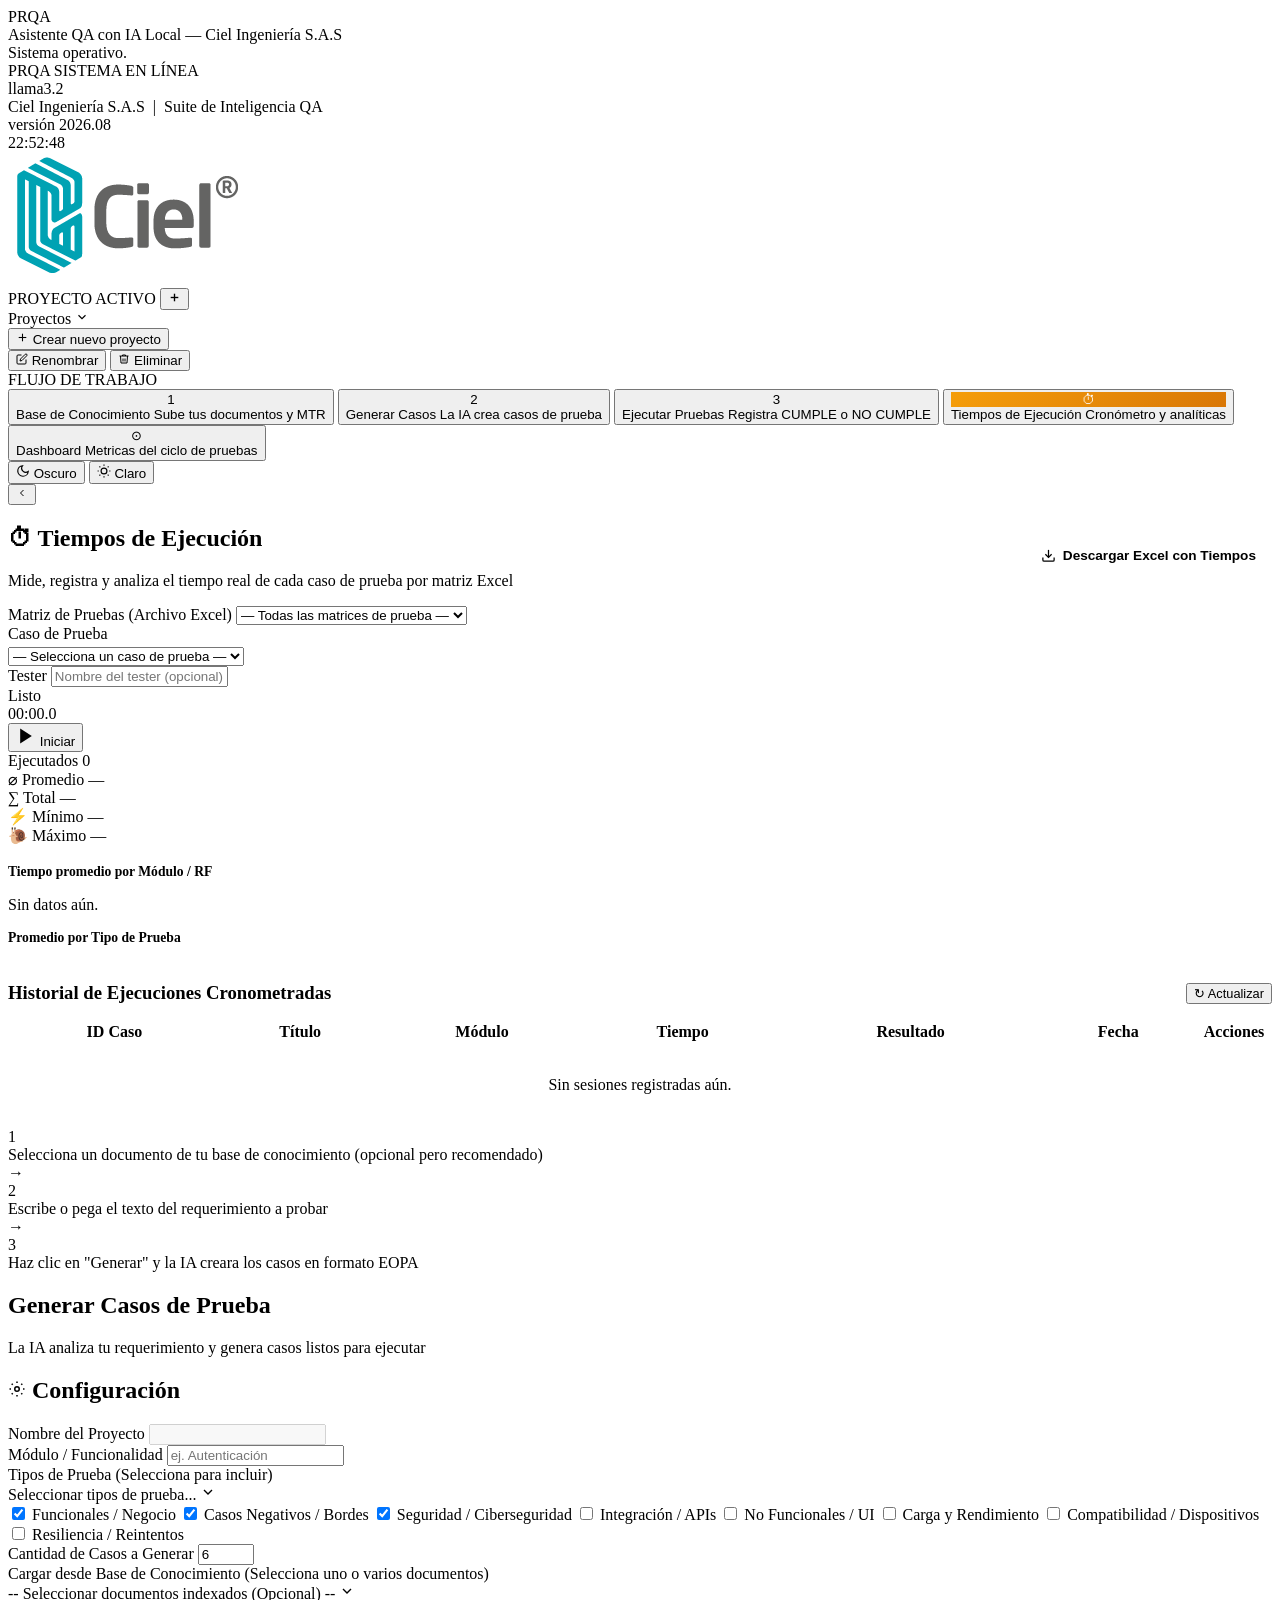
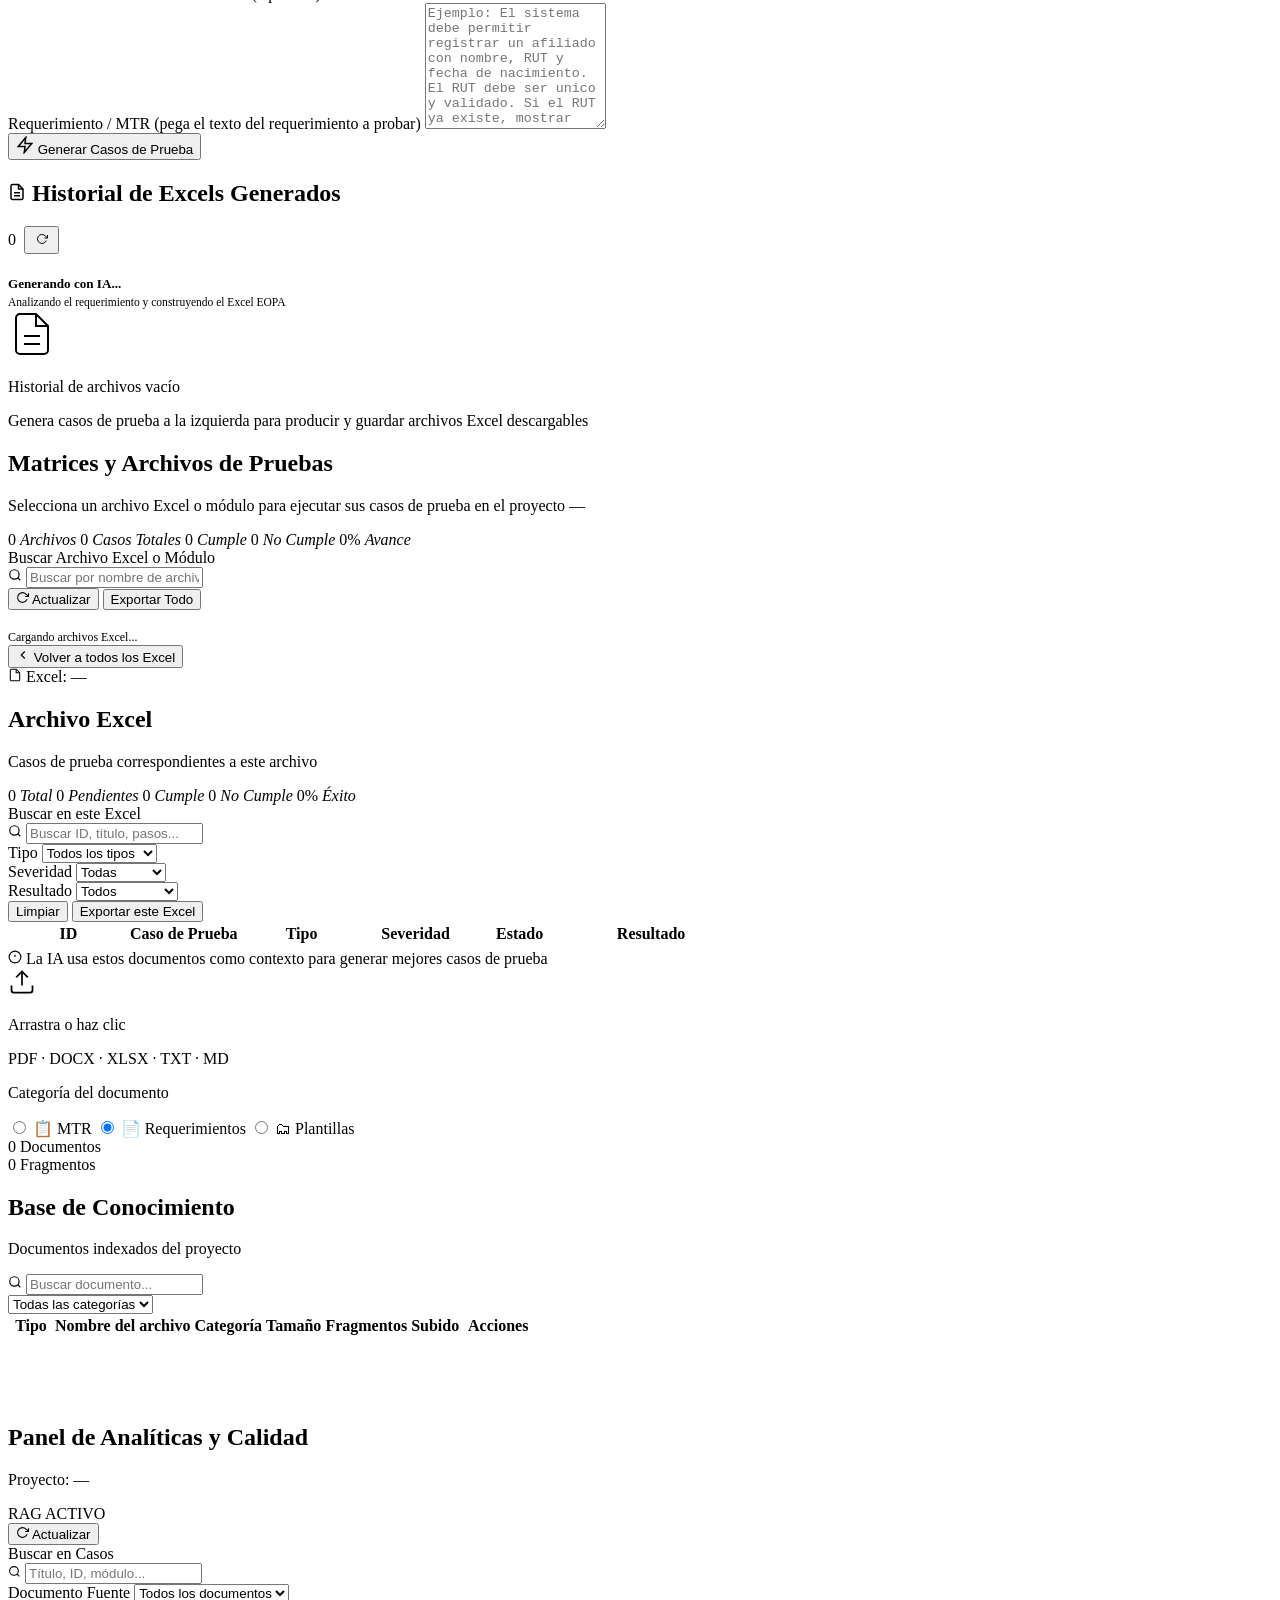
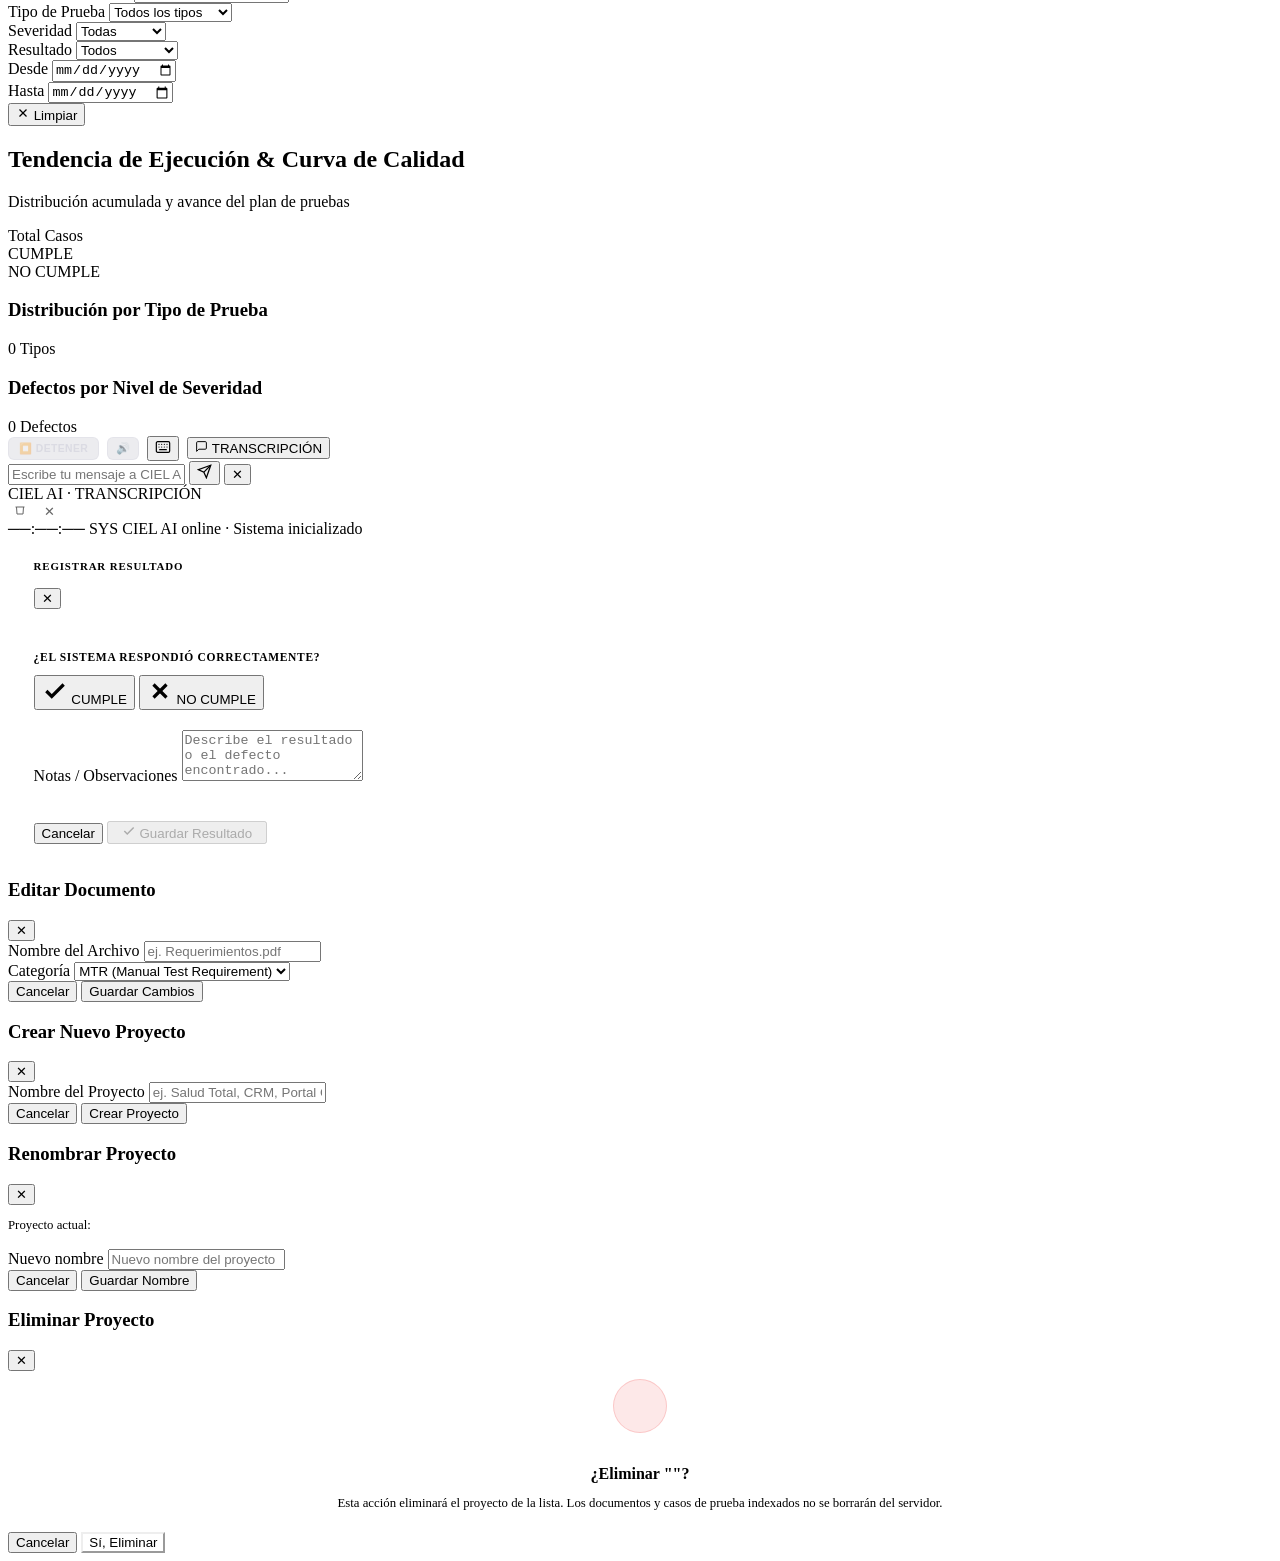
==== backend/app/static/index.html @ 684fa758 "feat: agregar botón de eliminación en historial de ejecuciones y actualizar componentes frontend/bac" ====
<!DOCTYPE html>
<html lang="es">

<head>
  <meta charset="UTF-8" />
  <meta name="viewport" content="width=device-width, initial-scale=1.0" />
  <title>PRQA — Asistente de QA con IA Local | Ciel Ingeniería</title>
  <meta name="description"
    content="Asistente de calidad de software potenciado por IA local para el equipo de testers de Ciel Ingeniería S.A.S" />
  <link rel="preconnect" href="https://fonts.googleapis.com" />
  <link rel="preconnect" href="https://fonts.gstatic.com" crossorigin />
  <link
    href="https://fonts.googleapis.com/css2?family=Inter:wght@300;400;500;600;700;800&family=JetBrains+Mono:wght@400;500&family=Orbitron:wght@400;600;700;900&display=swap"
    rel="stylesheet" />
  <link rel="stylesheet" href="/static/css/style.css?v=4.0.0" />
</head>

<body>
  <!-- ═══ BOOT SCREEN JARVIS ═══ -->
  <div class="boot-screen" id="bootScreen">
    <div class="boot-logo">PRQA</div>
    <div class="boot-subtitle">Asistente QA con IA Local &mdash; Ciel Ingeniería S.A.S</div>
    <div class="boot-bar-wrap"><div class="boot-bar"></div></div>
    <div class="boot-status" id="bootStatus">Inicializando sistema...</div>
  </div>

  <!-- ═══ HUD BAR SUPERIOR ═══ -->
  <div class="hud-bar" id="hudBar">
    <div class="hud-bar-left">
      <div class="hud-system-badge">
        <div class="hud-system-dot"></div>
        PRQA SISTEMA EN LÍNEA
      </div>
      <div class="hud-divider"></div>
      <span class="hud-model-chip" id="hudModelChip">llama3.2</span>
    </div>
    <div class="hud-bar-center">Ciel Ingeniería S.A.S &nbsp;|&nbsp; Suite de Inteligencia QA</div>
    <div class="hud-bar-right">
      <span class="hud-version">versión 2026.08</span>
      <div class="hud-divider"></div>
      <span class="hud-clock" id="hudClock">00:00:00</span>
    </div>
  </div>

  <!-- ═══ APP LAYOUT WRAPPER ═══ -->
  <div class="app-layout" id="appLayout">

  <!-- Fondo animado -->
  <div class="bg-grid"></div>
  <div class="bg-scanline"></div>
  <div class="bg-radar"><div class="bg-radar-line"></div></div>
  <div class="bg-glow bg-glow-1"></div>
  <div class="bg-glow bg-glow-2"></div>
  <div class="bg-glow bg-glow-3"></div>

  <!-- Sidebar -->
  <aside class="sidebar" id="sidebar">
    <div class="sidebar-header">
      <div class="logo-container">
        <div class="logo-badge">
          <img src="/static/img/ciel_logo.png" onerror="this.onerror=null; this.src='img/ciel_logo.png'" alt="CIEL Ingeniería" class="ciel-logo" />
        </div>
      </div>
    </div>

    <!-- Selector de Proyecto rediseñado con gestión completa -->
    <div class="project-selector-card" id="projectSelectorCard">
      <div class="project-selector-header">
        <span class="project-title-label">PROYECTO ACTIVO</span>
        <button class="proj-new-btn" onclick="openCreateProjectModal()" title="Nuevo proyecto">
          <svg viewBox="0 0 24 24" fill="none" stroke="currentColor" stroke-width="2.5" width="13" height="13"><line x1="12" y1="5" x2="12" y2="19"/><line x1="5" y1="12" x2="19" y2="12"/></svg>
        </button>
      </div>
      <!-- Proyecto activo prominente -->
      <div class="active-project-display" onclick="toggleProjectDropdown()">
        <div class="active-project-dot"></div>
        <span class="active-project-name" id="activeProjectName">Proyectos</span>
        <svg class="proj-chevron" id="projChevron" viewBox="0 0 24 24" fill="none" stroke="currentColor" stroke-width="2" width="14" height="14"><polyline points="6 9 12 15 18 9"/></svg>
      </div>
      <!-- Dropdown de proyectos -->
      <div class="project-dropdown hidden" id="projectDropdown">
        <div class="project-dropdown-list" id="projectDropdownList">
          <!-- populated by JS -->
        </div>
        <div class="project-dropdown-footer">
          <button class="proj-action-add" onclick="openCreateProjectModal(); closeProjectDropdown()">
            <svg viewBox="0 0 24 24" fill="none" stroke="currentColor" stroke-width="2" width="13" height="13"><line x1="12" y1="5" x2="12" y2="19"/><line x1="5" y1="12" x2="19" y2="12"/></svg>
            Crear nuevo proyecto
          </button>
        </div>
      </div>
      <!-- Acciones del proyecto activo -->
      <div class="project-action-row" id="projectActionRow">
        <button class="proj-action-btn proj-rename" onclick="openRenameProjectModal()" title="Renombrar proyecto">
          <svg viewBox="0 0 24 24" fill="none" stroke="currentColor" stroke-width="2" width="12" height="12"><path d="M11 4H4a2 2 0 0 0-2 2v14a2 2 0 0 0 2 2h14a2 2 0 0 0 2-2v-7"/><path d="M18.5 2.5a2.121 2.121 0 0 1 3 3L12 15l-4 1 1-4 9.5-9.5z"/></svg>
          Renombrar
        </button>
        <button class="proj-action-btn proj-delete" onclick="openDeleteProjectModal()" title="Eliminar proyecto">
          <svg viewBox="0 0 24 24" fill="none" stroke="currentColor" stroke-width="2" width="12" height="12"><polyline points="3 6 5 6 21 6"/><path d="M19 6l-1 14H6L5 6"/><path d="M10 11v6M14 11v6"/><path d="M9 6V4h6v2"/></svg>
          Eliminar
        </button>
      </div>
    </div>


    <!-- Navegación con pasos numerados (sin Asistente IA - ahora es burbuja flotante) -->
    <div class="nav-flow-label">FLUJO DE TRABAJO</div>
    <nav class="sidebar-nav">
      <button class="nav-item" id="navDocuments" onclick="switchModule('documents')">
        <div class="nav-step-badge">1</div>
        <div class="nav-text-group">
          <span class="nav-title">Base de Conocimiento</span>
          <span class="nav-subtitle">Sube tus documentos y MTR</span>
        </div>
        <div class="nav-indicator"></div>
      </button>

      <button class="nav-item" id="navGenerate" onclick="switchModule('generate')">
        <div class="nav-step-badge">2</div>
        <div class="nav-text-group">
          <span class="nav-title">Generar Casos</span>
          <span class="nav-subtitle">La IA crea casos de prueba</span>
        </div>
        <div class="nav-indicator"></div>
      </button>

      <button class="nav-item" id="navExecution" onclick="switchModule('execution')">
        <div class="nav-step-badge">3</div>
        <div class="nav-text-group">
          <span class="nav-title">Ejecutar Pruebas</span>
          <span class="nav-subtitle">Registra CUMPLE o NO CUMPLE</span>
        </div>
        <div class="nav-indicator"></div>
      </button>

      <button class="nav-item" id="navTimer" onclick="switchModule('timer')">
        <div class="nav-step-badge" style="background:linear-gradient(135deg,#f59e0b,#d97706);color:#fff;">⏱</div>
        <div class="nav-text-group">
          <span class="nav-title">Tiempos de Ejecución</span>
          <span class="nav-subtitle">Cronómetro y analíticas</span>
        </div>
        <div class="nav-indicator"></div>
      </button>

      <button class="nav-item" id="navDashboard" onclick="switchModule('dashboard')">
        <div class="nav-step-badge nav-step-alt">⊙</div>
        <div class="nav-text-group">
          <span class="nav-title">Dashboard</span>
          <span class="nav-subtitle">Metricas del ciclo de pruebas</span>
        </div>
        <div class="nav-indicator"></div>
      </button>
    </nav>

    <!-- Footer: solo toggle de tema -->
    <div class="sidebar-footer">
      <div class="theme-toggle-container">
        <button class="theme-toggle-btn active" id="themeDarkBtn" onclick="toggleTheme('dark')" title="Modo Oscuro">
          <svg viewBox="0 0 24 24" fill="none" stroke="currentColor" stroke-width="2" width="14" height="14">
            <path d="M21 12.79A9 9 0 1 1 11.21 3 7 7 0 0 0 21 12.79z" />
          </svg>
          <span>Oscuro</span>
        </button>
        <button class="theme-toggle-btn" id="themeLightBtn" onclick="toggleTheme('light')" title="Modo Claro">
          <svg viewBox="0 0 24 24" fill="none" stroke="currentColor" stroke-width="2" width="14" height="14">
            <circle cx="12" cy="12" r="5" />
            <line x1="12" y1="1" x2="12" y2="3" /><line x1="12" y1="21" x2="12" y2="23" />
            <line x1="4.22" y1="4.22" x2="5.64" y2="5.64" /><line x1="18.36" y1="18.36" x2="19.78" y2="19.78" />
            <line x1="1" y1="12" x2="3" y2="12" /><line x1="21" y1="12" x2="23" y2="12" />
            <line x1="4.22" y1="19.78" x2="5.64" y2="18.36" /><line x1="18.36" y1="5.64" x2="19.78" y2="4.22" />
          </svg>
          <span>Claro</span>
        </button>
      </div>
    </div>
    <!-- Resizer handle interactivo para ajustar el ancho del panel libremente -->
    <div class="sidebar-resizer" id="sidebarResizer" title="Arrastra hacia los lados para redimensionar el panel"></div>
  </aside>

  <!-- Botón colapsar sidebar — FUERA del aside, pegado a su borde derecho -->
  <button class="sidebar-collapse-btn" id="sidebarCollapseBtn" onclick="toggleSidebar()" title="Mostrar/Ocultar sidebar">
    <svg id="sidebarCollapseIcon" viewBox="0 0 24 24" fill="none" stroke="currentColor" stroke-width="2" width="12" height="12">
      <polyline points="15 18 9 12 15 6"/>
    </svg>
  </button>


  <!-- Contenido principal -->
  <main class="main-content" id="mainContent">

    <!-- ════════════════════════════════════════════
         MÓDULO 5: TEMPORIZADOR DE EJECUCIÓN
    ════════════════════════════════════════════ -->
    <section class="module" id="moduleTimer">
      <div class="module-header" style="display:flex;justify-content:space-between;align-items:center;flex-wrap:wrap;gap:1rem;">
        <div class="module-title-group">
          <h1 class="module-title">⏱ Tiempos de Ejecución</h1>
          <p class="module-subtitle">Mide, registra y analiza el tiempo real de cada caso de prueba por matriz Excel</p>
        </div>
        <button class="btn-secondary" onclick="exportTimerExcel()" style="display:flex;align-items:center;gap:0.4rem;font-size:0.85rem;padding:0.55rem 1rem;background:var(--bg-card);border:1px solid var(--border-subtle);border-radius:8px;cursor:pointer;color:var(--text-primary);font-weight:600;transition:all 0.2s;">
          <svg viewBox="0 0 24 24" fill="none" stroke="currentColor" stroke-width="2" width="15" height="15"><path d="M21 15v4a2 2 0 0 1-2 2H5a2 2 0 0 1-2-2v-4"/><polyline points="7 10 12 15 17 10"/><line x1="12" y1="15" x2="12" y2="3"/></svg>
          Descargar Excel con Tiempos
        </button>
      </div>

      <div class="timer-layout">

        <!-- ── Panel izquierdo: Cronómetro ── -->
        <div class="timer-panel panel">
          <!-- Selector de Matriz Excel -->
          <div class="timer-section">
            <label class="field-label">Matriz de Pruebas (Archivo Excel)</label>
            <select id="timerExcelSelect" class="select-input" onchange="onTimerExcelChange()">
              <option value="">— Todas las matrices de prueba —</option>
            </select>
          </div>

          <div class="timer-section">
            <div style="display:flex;justify-content:space-between;align-items:center;margin-bottom:0.25rem;">
              <label class="field-label" style="margin:0;">Caso de Prueba</label>
              <span id="timerCaseCount" style="font-size:0.75rem;color:var(--text-muted);"></span>
            </div>
            <select id="timerCaseSelect" class="select-input" onchange="onTimerCaseChange()">
              <option value="">— Selecciona un caso de prueba —</option>
            </select>
            <div id="timerCaseInfo" style="display:none;flex-wrap:wrap;gap:0.4rem;margin-top:0.4rem;align-items:center;"></div>
          </div>

          <!-- Nombre tester -->
          <div class="timer-section">
            <label class="field-label">Tester</label>
            <input type="text" id="timerTesterInput" class="text-input" placeholder="Nombre del tester (opcional)" />
          </div>

          <!-- Display del cronómetro -->
          <div class="timer-clock-wrap">
            <div class="timer-status-row">
              <div id="timerStatusDot" class="timer-status-dot idle"></div>
              <span id="timerStatusLabel" class="timer-status-label">Listo</span>
            </div>
            <div id="timerDisplay" class="timer-display">00:00.0</div>
            <div class="timer-btn-row">
              <button id="btnTimerStart"  class="timer-btn timer-btn-start"  onclick="timerAction_start()">
                <svg viewBox="0 0 24 24" fill="currentColor" width="20" height="20"><polygon points="5,3 19,12 5,21"/></svg>
                Iniciar
              </button>
              <button id="btnTimerPause"  class="timer-btn timer-btn-pause"  onclick="timerAction_pause()"  style="display:none;">
                <svg viewBox="0 0 24 24" fill="currentColor" width="20" height="20"><rect x="6" y="4" width="4" height="16"/><rect x="14" y="4" width="4" height="16"/></svg>
                Pausar
              </button>
              <button id="btnTimerResume" class="timer-btn timer-btn-resume" onclick="timerAction_resume()" style="display:none;">
                <svg viewBox="0 0 24 24" fill="currentColor" width="20" height="20"><polygon points="5,3 19,12 5,21"/></svg>
                Reanudar
              </button>
              <button id="btnTimerStop"   class="timer-btn timer-btn-stop"   onclick="timerAction_stopPrompt()" style="display:none;">
                <svg viewBox="0 0 24 24" fill="currentColor" width="20" height="20"><rect x="4" y="4" width="16" height="16"/></svg>
                Detener
              </button>
            </div>
          </div>

          <!-- Formulario de resultado (oculto hasta que se detenga) -->
          <div id="timerResultPanel" class="timer-result-panel" style="display:none;">
            <h3 class="timer-result-title">Registrar Resultado</h3>
            <div class="timer-result-choices">
              <label class="result-choice cumple">
                <input type="radio" name="timerResult" value="CUMPLE" onchange="toggleNoCumpleFields()" />
                <span>✅ CUMPLE</span>
              </label>
              <label class="result-choice no-cumple">
                <input type="radio" name="timerResult" value="NO CUMPLE" onchange="toggleNoCumpleFields()" />
                <span>❌ NO CUMPLE</span>
              </label>
            </div>
            <div id="timerNoCumpleFields" style="display:none;margin-top:0.75rem;">
              <div class="field-group">
                <label class="field-label">Severidad</label>
                <select id="timerSeveritySelect" class="select-input">
                  <option value="Tolerable">Tolerable</option>
                  <option value="Crítico">Crítico</option>
                  <option value="Bloqueante">Bloqueante</option>
                </select>
              </div>
              <div class="field-group">
                <label class="field-label">Tipo de Incidencia</label>
                <select id="timerIncTypeSelect" class="select-input">
                  <option value="Error">Error</option>
                  <option value="Mejora">Mejora</option>
                </select>
              </div>
            </div>
            <div class="field-group" style="margin-top:0.75rem;">
              <label class="field-label">Observaciones / Incidente</label>
              <textarea id="timerNotesInput" class="text-input" rows="3"
                placeholder="Describe el incidente o resultado (obligatorio para NO CUMPLE)"></textarea>
            </div>
            <div class="timer-result-actions">
              <button class="btn-ghost" onclick="document.getElementById('timerResultPanel').style.display='none'">Cancelar</button>
              <button class="btn-primary" style="background:var(--accent-success);border-color:var(--accent-success);"
                onclick="timerAction_confirmStop('CUMPLE')">✅ Guardar CUMPLE</button>
              <button class="btn-primary" style="background:var(--accent-danger);border-color:var(--accent-danger);"
                onclick="timerAction_confirmStop('NO CUMPLE')">❌ Guardar NO CUMPLE</button>
            </div>
          </div>
        </div>

        <!-- ── Panel derecho: Analíticas ── -->
        <div class="timer-analytics">

          <!-- KPI Cards -->
          <div class="timer-kpi-grid">
            <div class="timer-kpi-card">
              <span class="kpi-label">Ejecutados</span>
              <span class="kpi-value" id="timerStatTotal">0</span>
            </div>
            <div class="timer-kpi-card">
              <span class="kpi-label">⌀ Promedio</span>
              <span class="kpi-value" id="timerStatAvg">—</span>
            </div>
            <div class="timer-kpi-card">
              <span class="kpi-label">∑ Total</span>
              <span class="kpi-value" id="timerStatTotalT">—</span>
            </div>
            <div class="timer-kpi-card">
              <span class="kpi-label">⚡ Mínimo</span>
              <span class="kpi-value" id="timerStatMin">—</span>
            </div>
            <div class="timer-kpi-card">
              <span class="kpi-label">🐌 Máximo</span>
              <span class="kpi-value" id="timerStatMax">—</span>
            </div>
          </div>

          <!-- Tiempo por RF -->
          <div class="panel" style="margin-top:1.2rem;">
            <h3 class="panel-title" style="font-size:0.85rem;margin-bottom:1rem;">
              Tiempo promedio por Módulo / RF
            </h3>
            <div id="timerRfBars"><p class="timer-empty">Sin datos aún.</p></div>
          </div>

          <!-- Por tipo de prueba -->
          <div class="panel" style="margin-top:1rem;">
            <h3 class="panel-title" style="font-size:0.85rem;margin-bottom:0.75rem;">
              Promedio por Tipo de Prueba
            </h3>
            <div id="timerTypePills" style="display:flex;flex-wrap:wrap;gap:0.5rem;"></div>
          </div>
        </div>
      </div>

      <!-- Historial de sesiones -->
      <div class="panel" style="margin-top:1.5rem;">
        <div style="display:flex;justify-content:space-between;align-items:center;margin-bottom:1rem;">
          <h3 class="panel-title" style="margin:0;">Historial de Ejecuciones Cronometradas</h3>
          <button class="btn-ghost" style="font-size:0.8rem;" onclick="loadTimerHistory(window.currentProject||'Proyectos')">↻ Actualizar</button>
        </div>
        <div style="overflow-x:auto;">
          <table class="history-table" style="width:100%;">
            <thead>
              <tr>
                <th>ID Caso</th>
                <th>Título</th>
                <th>Módulo</th>
                <th>Tiempo</th>
                <th>Resultado</th>
                <th>Fecha</th>
                <th style="width:70px;text-align:center;">Acciones</th>
              </tr>
            </thead>
            <tbody id="timerHistoryBody">
              <tr><td colspan="7" class="timer-empty" style="text-align:center;padding:2rem;">Sin sesiones registradas aún.</td></tr>
            </tbody>
          </table>
        </div>
      </div>
    </section>




    <!-- ════════════════════════════════════════════
         MÓDULO 2: GENERADOR DE CASOS DE PRUEBA
    ════════════════════════════════════════════ -->
    <section class="module" id="moduleGenerate">
      <!-- Banner de instrucciones -->
      <div class="how-to-banner">
        <div class="how-to-steps">
          <div class="how-to-step">
            <div class="how-to-num">1</div>
            <span>Selecciona un documento de tu base de conocimiento (opcional pero recomendado)</span>
          </div>
          <div class="how-to-arrow">→</div>
          <div class="how-to-step">
            <div class="how-to-num">2</div>
            <span>Escribe o pega el texto del requerimiento a probar</span>
          </div>
          <div class="how-to-arrow">→</div>
          <div class="how-to-step">
            <div class="how-to-num">3</div>
            <span>Haz clic en "Generar" y la IA creara los casos en formato EOPA</span>
          </div>
        </div>
      </div>
      <div class="module-header">
        <div class="module-title-group">
          <h1 class="module-title">Generar Casos de Prueba</h1>
          <p class="module-subtitle">La IA analiza tu requerimiento y genera casos listos para ejecutar</p>
        </div>

      </div>

      <div class="generate-layout">
        <!-- Panel de configuración -->
        <div class="generate-config panel">
          <h2 class="panel-title">
            <svg viewBox="0 0 24 24" fill="none" stroke="currentColor" stroke-width="2" width="18" height="18">
              <circle cx="12" cy="12" r="3" />
              <path
                d="M19.07 4.93l-1.41 1.41M4.93 4.93l1.41 1.41M19.07 19.07l-1.41-1.41M4.93 19.07l1.41-1.41M12 2v2M12 20v2M2 12h2M20 12h2" />
            </svg>
            Configuración
          </h2>

          <div class="form-group">
            <label class="form-label" for="projectName">Nombre del Proyecto</label>
            <input type="text" id="projectName" class="form-input" disabled value="" />
          </div>

          <div class="form-group">
            <label class="form-label" for="moduleName">Módulo / Funcionalidad</label>
            <input type="text" id="moduleName" class="form-input" placeholder="ej. Autenticación" value="" />
          </div>

          <div class="form-group">
            <label class="form-label">Tipos de Prueba <span class="form-label-hint">(Selecciona para incluir)</span></label>
            <div class="custom-multiselect" id="customTestTypesSelect">
              <div class="multiselect-trigger" onclick="toggleTestTypesDropdown()">
                <span id="multiselectPlaceholder">Seleccionar tipos de prueba...</span>
                <svg viewBox="0 0 24 24" fill="none" stroke="currentColor" stroke-width="2" width="16" height="16">
                  <polyline points="6 9 12 15 18 9"/>
                </svg>
              </div>
              <div class="multiselect-dropdown hidden" id="testTypesDropdown">
                <label class="dropdown-item">
                  <input type="checkbox" value="FUNCIONALES" data-label="Funcionales / Negocio" checked onchange="updateTestTypeChips()" />
                  <span>Funcionales / Negocio</span>
                </label>
                <label class="dropdown-item">
                  <input type="checkbox" value="CASOS NEGATIVOS" data-label="Casos Negativos / Bordes" checked onchange="updateTestTypeChips()" />
                  <span>Casos Negativos / Bordes</span>
                </label>
                <label class="dropdown-item">
                  <input type="checkbox" value="SEGURIDAD" data-label="Seguridad / Ciberseguridad" checked onchange="updateTestTypeChips()" />
                  <span>Seguridad / Ciberseguridad</span>
                </label>
                <label class="dropdown-item">
                  <input type="checkbox" value="INTEGRACION" data-label="Integración / APIs" onchange="updateTestTypeChips()" />
                  <span>Integración / APIs</span>
                </label>
                <label class="dropdown-item">
                  <input type="checkbox" value="NO FUNCIONALES" data-label="No Funcionales / UI" onchange="updateTestTypeChips()" />
                  <span>No Funcionales / UI</span>
                </label>
                <label class="dropdown-item">
                  <input type="checkbox" value="CARGA" data-label="Carga y Rendimiento" onchange="updateTestTypeChips()" />
                  <span>Carga y Rendimiento</span>
                </label>
                <label class="dropdown-item">
                  <input type="checkbox" value="COMPATIBILIDAD" data-label="Compatibilidad / Dispositivos" onchange="updateTestTypeChips()" />
                  <span>Compatibilidad / Dispositivos</span>
                </label>
                <label class="dropdown-item">
                  <input type="checkbox" value="RESILIENCIA" data-label="Resiliencia / Reintentos" onchange="updateTestTypeChips()" />
                  <span>Resiliencia / Reintentos</span>
                </label>
              </div>
            </div>
            <!-- Chips de tipos seleccionados -->
            <div class="selected-chips-container" id="selectedTestTypeChips"></div>
          </div>

          <div class="form-group">
            <label class="form-label" for="numCases">Cantidad de Casos a Generar</label>
            <input type="number" id="numCases" class="form-input" min="1" max="100" value="6" placeholder="ej. 6" />
          </div>

          <div class="form-group">
            <label class="form-label">Cargar desde Base de Conocimiento <span class="form-label-hint">(Selecciona uno o varios documentos)</span></label>
            <div class="custom-multiselect" id="customDocSelect">
              <div class="multiselect-trigger" onclick="toggleDocMultiselect()">
                <span id="docMultiselectPlaceholder">-- Seleccionar documentos indexados (Opcional) --</span>
                <svg viewBox="0 0 24 24" fill="none" stroke="currentColor" stroke-width="2" width="16" height="16">
                  <polyline points="6 9 12 15 18 9"/>
                </svg>
              </div>
              <div class="multiselect-dropdown hidden" id="docMultiselectDropdown">
                <!-- Se puebla dinámicamente con checkboxes por loadDocumentsForGenerator() -->
              </div>
            </div>
            <!-- Chips de documentos seleccionados -->
            <div class="selected-chips-container" id="selectedDocChips"></div>
          </div>

          <div class="form-group">
            <label class="form-label" for="requirementText">Requerimiento / MTR <span class="form-label-hint">(pega el texto del requerimiento a probar)</span></label>
            <textarea id="requirementText" class="form-textarea"
              placeholder="Ejemplo: El sistema debe permitir registrar un afiliado con nombre, RUT y fecha de nacimiento. El RUT debe ser unico y validado. Si el RUT ya existe, mostrar mensaje de error..."
              rows="8"></textarea>
          </div>

          <button class="btn-primary btn-full" id="generateBtn" onclick="generateTestCases()">
            <svg viewBox="0 0 24 24" fill="none" stroke="currentColor" stroke-width="2" width="18" height="18">
              <polygon points="13 2 3 14 12 14 11 22 21 10 12 10 13 2" />
            </svg>
            Generar Casos de Prueba
          </button>
        </div>

        <!-- Panel de resultados: historial de Excels -->
        <div class="generate-results panel" style="position:relative;">
          <div class="panel-header" style="flex-shrink:0;">
            <h2 class="panel-title">
              <svg viewBox="0 0 24 24" fill="none" stroke="currentColor" stroke-width="2" width="18" height="18">
                <path d="M14 2H6a2 2 0 0 0-2 2v16a2 2 0 0 0 2 2h12a2 2 0 0 0 2-2V8z"/><polyline points="14 2 14 8 20 8"/><line x1="16" y1="13" x2="8" y2="13"/><line x1="16" y1="17" x2="8" y2="17" />
              </svg>
              Historial de Excels Generados
            </h2>
            <div style="display:flex;align-items:center;gap:0.5rem;">
              <span class="badge" id="caseCountBadge">0</span>
              <button class="btn-ghost" style="font-size:0.7rem;padding:0.3rem 0.6rem;" onclick="loadTestCasesForGenerator()" title="Actualizar historial">
                <svg viewBox="0 0 24 24" fill="none" stroke="currentColor" stroke-width="2" width="12" height="12"><polyline points="23 4 23 10 17 10"/><path d="M20.49 15a9 9 0 1 1-2.12-9.36L23 10"/></svg>
              </button>
            </div>
          </div>

          <!-- Banner de progreso: compacto, no tapa el historial -->
          <div id="generatorLoading" class="excel-loading-overlay hidden">
            <div class="loading-orb" style="width:22px;height:22px;flex-shrink:0;"></div>
            <div>
              <p style="font-weight:600;color:var(--accent-primary);margin:0;font-size:0.82rem;">Generando con IA...</p>
              <span style="font-size:0.72rem;color:var(--text-muted);">Analizando el requerimiento y construyendo el Excel EOPA</span>
            </div>
          </div>


          <!-- Historial de archivos siempre visible -->
          <div id="testCasesContainer" class="test-cases-list">
            <div class="empty-state">
              <svg viewBox="0 0 24 24" fill="none" stroke="currentColor" stroke-width="1" width="48" height="48">
                <path d="M14 2H6a2 2 0 0 0-2 2v16a2 2 0 0 0 2 2h12a2 2 0 0 0 2-2V8z" />
                <polyline points="14 2 14 8 20 8" />
                <line x1="16" y1="13" x2="8" y2="13" />
                <line x1="16" y1="17" x2="8" y2="17" />
              </svg>
              <p>Historial de archivos vacío</p>
              <span>Genera casos de prueba a la izquierda para producir y guardar archivos Excel descargables</span>
            </div>
          </div>
        </div>

      </div>
    </section>

    <!-- ════════════════════════════════════════════
         MÓDULO 3: EJECUCIÓN DE PRUEBAS (NAVEGACIÓN POR EXCEL / DOCUMENTO)
    ════════════════════════════════════════════ -->
    <section class="module" id="moduleExecution">

      <!-- ── VISTA 1: LISTADO DE ARCHIVOS EXCEL / DOCUMENTOS ─────── -->
      <div id="execBooksListView" class="exec-view-section">
        <!-- Header de la lista de Excels -->
        <div class="exec-header-row">
          <div>
            <h1 class="exec-title">Matrices y Archivos de Pruebas</h1>
            <p class="exec-subtitle">Selecciona un archivo Excel o módulo para ejecutar sus casos de prueba en el proyecto <span id="execProjectName">—</span></p>
          </div>
          <div class="exec-kpi-row">
            <span class="exec-kpi-chip" id="execGlobalKpiFiles">0 <em>Archivos</em></span>
            <span class="exec-kpi-chip" id="execGlobalKpiTotal">0 <em>Casos Totales</em></span>
            <span class="exec-kpi-chip green" id="execGlobalKpiPass">0 <em>Cumple</em></span>
            <span class="exec-kpi-chip red" id="execGlobalKpiFail">0 <em>No Cumple</em></span>
            <span class="exec-kpi-chip purple" id="execGlobalKpiRate">0% <em>Avance</em></span>
          </div>
        </div>

        <!-- Buscador de Archivos Excel -->
        <div class="exec-filter-row" style="margin-bottom: 1.25rem;">
          <div class="exec-fg" style="flex: 0 0 auto; min-width: 260px; max-width: 420px;">
            <label>Buscar Archivo Excel o Módulo</label>
            <div class="exec-search-box">
              <svg viewBox="0 0 24 24" fill="none" stroke="currentColor" stroke-width="2" width="14" height="14"><circle cx="11" cy="11" r="8"/><line x1="21" y1="21" x2="16.65" y2="16.65"/></svg>
              <input type="text" id="execBookSearchInput" placeholder="Buscar por nombre de archivo, módulo..." oninput="filterExecBooks()" />
            </div>
          </div>
          <div class="exec-fg exec-fg--actions">
            <button class="ef-btn ef-btn--ghost" onclick="loadTestCasesForExecution()">
              <svg viewBox="0 0 24 24" fill="none" stroke="currentColor" stroke-width="2" width="13" height="13"><polyline points="23 4 23 10 17 10"/><path d="M20.49 15a9 9 0 1 1-2.12-9.36L23 10"/></svg>
              Actualizar
            </button>
            <button class="ef-btn ef-btn--primary" onclick="exportTestCases()">Exportar Todo</button>
          </div>
        </div>

        <!-- Grid de Tarjetas de Libros / Excels -->
        <div class="exec-books-grid" id="execBooksGrid">
          <div class="exec-empty-state" style="grid-column: 1 / -1;">
            <div class="loading-dots"><span></span><span></span><span></span></div>
            <div style="font-size:0.75rem;margin-top:0.5rem;">Cargando archivos Excel...</div>
          </div>
        </div>
      </div>

      <!-- ── VISTA 2: DENTRO DEL EXCEL SELECCIONADO ──────────────── -->
      <div id="execBookDetailView" class="exec-view-section hidden">
        <!-- Barra de navegación y breadcrumb -->
        <div class="exec-detail-nav">
          <button type="button" class="exec-back-btn" onclick="backToExecBooksList()">
            <svg viewBox="0 0 24 24" fill="none" stroke="currentColor" stroke-width="2" width="14" height="14"><polyline points="15 18 9 12 15 6"/></svg>
            <span>Volver a todos los Excel</span>
          </button>
          <div class="exec-active-doc-badge">
            <svg viewBox="0 0 24 24" fill="none" stroke="currentColor" stroke-width="1.8" width="14" height="14"><path d="M14 2H6a2 2 0 0 0-2 2v16a2 2 0 0 0 2 2h12a2 2 0 0 0 2-2V8z"/><polyline points="14 2 14 8 20 8"/></svg>
            <span id="execActiveBookTitle">Excel: —</span>
          </div>
        </div>

        <!-- Header del Excel Activo -->
        <div class="exec-header-row">
          <div>
            <h1 class="exec-title" id="execActiveBookHeading">Archivo Excel</h1>
            <p class="exec-subtitle">Casos de prueba correspondientes a este archivo</p>
          </div>
          <!-- KPIs específicos del Excel -->
          <div class="exec-kpi-row">
            <span class="exec-kpi-chip" id="execKpiTotal">0 <em>Total</em></span>
            <span class="exec-kpi-chip amber" id="execKpiPending">0 <em>Pendientes</em></span>
            <span class="exec-kpi-chip green" id="execKpiPass">0 <em>Cumple</em></span>
            <span class="exec-kpi-chip red" id="execKpiFail">0 <em>No Cumple</em></span>
            <span class="exec-kpi-chip purple" id="execKpiRate">0% <em>Éxito</em></span>
          </div>
        </div>

        <!-- Filtros dentro de este Excel -->
        <div class="exec-filter-row">
          <!-- Búsqueda en este Excel -->
          <div class="exec-fg exec-fg--grow">
            <label>Buscar en este Excel</label>
            <div class="exec-search-box">
              <svg viewBox="0 0 24 24" fill="none" stroke="currentColor" stroke-width="2" width="14" height="14"><circle cx="11" cy="11" r="8"/><line x1="21" y1="21" x2="16.65" y2="16.65"/></svg>
              <input type="text" id="execFilterSearch" placeholder="Buscar ID, título, pasos..." oninput="applyExecFilters()" />
            </div>
          </div>
          <!-- Tipo de Prueba -->
          <div class="exec-fg">
            <label>Tipo</label>
            <select id="execFilterType" onchange="applyExecFilters()">
              <option value="">Todos los tipos</option>
              <option value="FUNCIONALES">Funcionales</option>
              <option value="CASOS NEGATIVOS">Negativos</option>
              <option value="SEGURIDAD">Seguridad</option>
              <option value="INTEGRACION">Integración</option>
              <option value="NO FUNCIONALES">No Funcionales</option>
              <option value="CARGA">Carga</option>
              <option value="COMPATIBILIDAD">Compatibilidad</option>
              <option value="RESILIENCIA">Resiliencia</option>
            </select>
          </div>
          <!-- Severidad -->
          <div class="exec-fg">
            <label>Severidad</label>
            <select id="execFilterSev" onchange="applyExecFilters()">
              <option value="">Todas</option>
              <option value="Bloqueante">Bloqueante</option>
              <option value="Crítico">Crítico</option>
              <option value="Tolerable">Tolerable</option>
              <option value="Interfaz de usuario">Interfaz</option>
            </select>
          </div>
          <!-- Resultado -->
          <div class="exec-fg">
            <label>Resultado</label>
            <select id="execFilterResult" onchange="applyExecFilters()">
              <option value="">Todos</option>
              <option value="Pendiente">Pendiente</option>
              <option value="CUMPLE">CUMPLE</option>
              <option value="NO CUMPLE">NO CUMPLE</option>
            </select>
          </div>
          <!-- Acciones -->
          <div class="exec-fg exec-fg--actions">
            <button class="ef-btn ef-btn--ghost" onclick="clearExecFilters()">Limpiar</button>
            <button class="ef-btn ef-btn--primary" onclick="exportActiveBookExcel()">Exportar este Excel</button>
          </div>
        </div>

        <!-- Tabla de casos de este Excel -->
        <div class="exec-table-wrap">
          <table class="exec-table">
            <thead>
              <tr>
                <th style="width:115px;">ID</th>
                <th>Caso de Prueba</th>
                <th style="width:120px;">Tipo</th>
                <th style="width:100px;">Severidad</th>
                <th style="width:100px;">Estado</th>
                <th style="width:155px; text-align:center;">Resultado</th>
              </tr>
            </thead>
            <tbody id="executionGrid">
              <tr>
                <td colspan="6" class="exec-empty-state">
                  <div class="loading-dots"><span></span><span></span><span></span></div>
                </td>
              </tr>
            </tbody>
          </table>
        </div>
      </div>
    </section>


    <!-- ════════════════════════════════════════════
         MÓDULO 4: BASE DE CONOCIMIENTO
    ════════════════════════════════════════════ -->
    <section class="module" id="moduleDocuments" style="padding:0;gap:0;">

      <!-- Layout 2 columnas -->
      <div class="kb-layout">

        <!-- ── Panel Lateral Izquierdo ──────────────────────── -->
        <aside class="kb-sidebar">
          <!-- Info banner compact -->
          <div class="kb-info-tip">
            <svg viewBox="0 0 24 24" fill="none" stroke="currentColor" stroke-width="2" width="14" height="14"><circle cx="12" cy="12" r="10"/><line x1="12" y1="8" x2="12" y2="12"/><line x1="12" y1="16" x2="12.01" y2="16"/></svg>
            <span>La IA usa estos documentos como contexto para generar mejores casos de prueba</span>
          </div>

          <!-- Zona de carga compacta -->
          <div class="kb-upload-area" id="uploadZone">
            <input type="file" id="fileInput" hidden accept=".pdf,.docx,.txt,.xlsx,.xls,.md" onchange="uploadDocument(this.files[0])" />
            <div class="kb-upload-drop" onclick="document.getElementById('fileInput').click()" id="kbDropArea">
              <svg viewBox="0 0 24 24" fill="none" stroke="currentColor" stroke-width="1.5" width="28" height="28">
                <path d="M21 15v4a2 2 0 0 1-2 2H5a2 2 0 0 1-2-2v-4" />
                <polyline points="17 8 12 3 7 8" />
                <line x1="12" y1="3" x2="12" y2="15" />
              </svg>
              <p class="kb-drop-title">Arrastra o <span>haz clic</span></p>
              <p class="kb-drop-hint">PDF · DOCX · XLSX · TXT · MD</p>
            </div>
          </div>

          <!-- Categoría -->
          <div class="kb-section">
            <p class="kb-section-label">Categoría del documento</p>
            <div class="kb-cat-list" id="categoryGroup">
              <label class="kb-cat-item">
                <input type="radio" name="category" value="mtr" id="catMTR" />
                <span class="kb-cat-icon">📋</span>
                <span>MTR</span>
              </label>
              <label class="kb-cat-item">
                <input type="radio" name="category" value="requirements" checked id="catReq" />
                <span class="kb-cat-icon">📄</span>
                <span>Requerimientos</span>
              </label>
              <label class="kb-cat-item">
                <input type="radio" name="category" value="templates" id="catTemplates" />
                <span class="kb-cat-icon">🗂</span>
                <span>Plantillas</span>
              </label>
            </div>
          </div>

          <!-- Stats compactas -->
          <div class="kb-stats" id="kbStats">
            <div class="kb-stat-item">
              <span class="kb-stat-val" id="kbStatTotal">0</span>
              <span class="kb-stat-lbl">Documentos</span>
            </div>
            <div class="kb-stat-item">
              <span class="kb-stat-val" id="kbStatChunks">0</span>
              <span class="kb-stat-lbl">Fragmentos</span>
            </div>
          </div>
        </aside>

        <!-- ── Panel Principal: Tabla de documentos ──────────── -->
        <main class="kb-main">
          <!-- Header principal -->
          <div class="kb-main-header">
            <div>
              <h1 class="kb-title">Base de Conocimiento</h1>
              <p class="kb-subtitle">Documentos indexados del proyecto <strong id="kbProjectName"></strong></p>
            </div>
            <!-- Barra búsqueda + filtro -->
            <div class="kb-controls">
              <div class="kb-search-wrap">
                <svg viewBox="0 0 24 24" fill="none" stroke="currentColor" stroke-width="2" width="14" height="14"><circle cx="11" cy="11" r="8"/><line x1="21" y1="21" x2="16.65" y2="16.65"/></svg>
                <input type="text" class="kb-search" id="kbSearchInput" placeholder="Buscar documento..." oninput="filterDocuments()" />
              </div>
              <select class="kb-filter-select" id="kbCatFilter" onchange="filterDocuments()">
                <option value="">Todas las categorías</option>
                <option value="mtr">MTR</option>
                <option value="requirements">Requerimientos</option>
                <option value="templates">Plantillas</option>
              </select>
            </div>
          </div>

          <!-- Tabla compacta de documentos -->
          <div class="kb-table-wrap">
            <table class="kb-table">
              <thead>
                <tr>
                  <th style="width:40px;">Tipo</th>
                  <th>Nombre del archivo</th>
                  <th>Categoría</th>
                  <th>Tamaño</th>
                  <th>Fragmentos</th>
                  <th>Subido</th>
                  <th style="width:70px;">Acciones</th>
                </tr>
              </thead>
              <tbody id="documentsGrid">
                <tr>
                  <td colspan="7" style="text-align:center;padding:2rem;color:var(--text-muted);">
                    <div class="loading-dots"><span></span><span></span><span></span></div>
                  </td>
                </tr>
              </tbody>
            </table>
          </div>
        </main>
      </div>
    </section>

    <!-- ════════════════════════════════════════════
         MÓDULO 5: DASHBOARD — ANALYTICS PRO
    ════════════════════════════════════════════ -->
    <section class="module" id="moduleDashboard">

      <!-- ── Header Analytics ──────────────────────────────────── -->
      <div class="dash-pro-header">
        <div class="dash-pro-header-left">
          <div>
            <h1 class="dash-pro-title">Panel de Analíticas y Calidad</h1>
            <p class="dash-pro-subtitle">Proyecto: <span id="dashProjectName" class="dash-project-name">—</span></p>
          </div>
        </div>
        <div class="dash-pro-header-right">
          <div class="dash-status-pill">
            <span class="dash-pill-dot"></span>
            <span>RAG ACTIVO</span>
          </div>
          <button class="dash-pro-refresh-btn" onclick="loadDashboard()" id="dashRefreshBtn">
            <svg viewBox="0 0 24 24" fill="none" stroke="currentColor" stroke-width="2" width="13" height="13">
              <polyline points="23 4 23 10 17 10"/><path d="M20.49 15a9 9 0 1 1-2.12-9.36L23 10"/>
            </svg>
            Actualizar
          </button>
        </div>
      </div>

      <!-- ── Barra de Filtros ───────────────────────────────────── -->
      <div class="dash-filters-bar">
        <!-- Búsqueda en tiempo real -->
        <div class="dash-filter-group" style="min-width: 170px;">
          <label class="dash-filter-label">Buscar en Casos</label>
          <div class="dash-search-input-wrap">
            <svg viewBox="0 0 24 24" fill="none" stroke="currentColor" stroke-width="2" width="13" height="13"><circle cx="11" cy="11" r="8"/><line x1="21" y1="21" x2="16.65" y2="16.65"/></svg>
            <input type="text" class="dash-filter-search" id="dashFilterSearch" placeholder="Título, ID, módulo..." oninput="applyDashFilters()" />
          </div>
        </div>
        <!-- Filtro por documento/fuente -->
        <div class="dash-filter-group">
          <label class="dash-filter-label">Documento Fuente</label>
          <select class="dash-filter-select" id="dashFilterDoc" onchange="applyDashFilters()">
            <option value="">Todos los documentos</option>
          </select>
        </div>
        <!-- Filtro por tipo de prueba -->
        <div class="dash-filter-group">
          <label class="dash-filter-label">Tipo de Prueba</label>
          <select class="dash-filter-select" id="dashFilterType" onchange="applyDashFilters()">
            <option value="">Todos los tipos</option>
            <option value="FUNCIONALES">Funcionales</option>
            <option value="CASOS NEGATIVOS">Casos Negativos</option>
            <option value="SEGURIDAD">Seguridad</option>
            <option value="INTEGRACION">Integración</option>
            <option value="NO FUNCIONALES">No Funcionales</option>
            <option value="CARGA">Carga</option>
            <option value="ESTRESS">Estrés</option>
            <option value="COMPATIBILIDAD">Compatibilidad</option>
            <option value="RESILIENCIA">Resiliencia</option>
          </select>
        </div>
        <!-- Filtro por severidad -->
        <div class="dash-filter-group">
          <label class="dash-filter-label">Severidad</label>
          <select class="dash-filter-select" id="dashFilterSev" onchange="applyDashFilters()">
            <option value="">Todas</option>
            <option value="Bloqueante">Bloqueante</option>
            <option value="Crítico">Crítico</option>
            <option value="Tolerable">Tolerable</option>
            <option value="Interfaz de usuario">Interfaz</option>
          </select>
        </div>
        <!-- Filtro por resultado -->
        <div class="dash-filter-group">
          <label class="dash-filter-label">Resultado</label>
          <select class="dash-filter-select" id="dashFilterResult" onchange="applyDashFilters()">
            <option value="">Todos</option>
            <option value="CUMPLE">CUMPLE</option>
            <option value="NO CUMPLE">NO CUMPLE</option>
            <option value="Pendiente">Pendiente</option>
          </select>
        </div>
        <!-- Filtro por fecha desde -->
        <div class="dash-filter-group">
          <label class="dash-filter-label">Desde</label>
          <input type="date" class="dash-filter-date" id="dashFilterDateFrom" onchange="applyDashFilters()" />
        </div>
        <!-- Filtro por fecha hasta -->
        <div class="dash-filter-group">
          <label class="dash-filter-label">Hasta</label>
          <input type="date" class="dash-filter-date" id="dashFilterDateTo" onchange="applyDashFilters()" />
        </div>
        <!-- Limpiar filtros -->
        <button class="dash-filter-clear" onclick="clearDashFilters()" title="Limpiar filtros">
          <svg viewBox="0 0 24 24" fill="none" stroke="currentColor" stroke-width="2" width="14" height="14">
            <line x1="18" y1="6" x2="6" y2="18"/><line x1="6" y1="6" x2="18" y2="18"/>
          </svg>
          Limpiar
        </button>
        <!-- Resultado del filtro activo -->
        <div class="dash-filter-count" id="dashFilterCount"></div>
      </div>

      <!-- ── Fila 1: KPI Cards con Sparklines ──────────────────── -->
      <div class="dash-spark-grid" id="metricsGrid">
        <!-- Generadas por loadDashboard() -->
      </div>

      <!-- ── Fila 2: Gráfica Principal de Tendencia ────────────── -->
      <div class="dash-main-chart-card">
        <div class="dash-chart-header">
          <div>
            <h2 class="dash-chart-title">Tendencia de Ejecución & Curva de Calidad</h2>
            <p class="dash-chart-desc">Distribución acumulada y avance del plan de pruebas</p>
          </div>
          <div class="dash-chart-legend">
            <div class="dash-legend-item"><span class="dash-legend-dot" style="background:#00e5ff;"></span><span>Total Casos</span></div>
            <div class="dash-legend-item"><span class="dash-legend-dot" style="background:#10b981;"></span><span>CUMPLE</span></div>
            <div class="dash-legend-item"><span class="dash-legend-dot" style="background:#ef4444;"></span><span>NO CUMPLE</span></div>
          </div>
        </div>
        <div class="dash-chart-body" id="dashMainChartContainer">
          <!-- Gráfica SVG generada dinámicamente -->
        </div>
      </div>

      <!-- ── Fila 3: Histogramas y Distribución ────────────────── -->
      <div class="dash-two-col-grid">
        <!-- Histograma por Tipo -->
        <div class="dash-card">
          <div class="dash-card-header">
            <h3 class="dash-card-title">Distribución por Tipo de Prueba</h3>
            <span class="dash-card-badge" id="dashTypeTotalBadge">0 Tipos</span>
          </div>
          <div class="dash-barchart-container" id="typeDistribution">
            <!-- Barras verticales SVG dinámicas -->
          </div>
        </div>

        <!-- Defectos por Severidad -->
        <div class="dash-card">
          <div class="dash-card-header">
            <h3 class="dash-card-title">Defectos por Nivel de Severidad</h3>
            <span class="dash-card-badge dash-badge-alert" id="dashDefectsTotalBadge">0 Defectos</span>
          </div>
          <div class="dash-severity-container" id="severityDistribution">
            <!-- Barras horizontales estilizadas -->
          </div>
        </div>
      </div>

      <!-- IDs legacy compatibles (ocultos) -->
      <span id="mTotalCases" style="display:none"></span>
      <span id="mCumple" style="display:none"></span>
      <span id="mNoCumple" style="display:none"></span>
      <span id="mPassRate" style="display:none"></span>
      <span id="execProgress" style="display:none"></span>
      <span id="passProgress" style="display:none"></span>
      <div id="execProgressBar" style="display:none"></div>
      <div id="passProgressBar" style="display:none"></div>
      <div id="dashProgressSection" style="display:none"></div>
      <div id="dashLiveFeed" style="display:none"></div>
    </section>


  </main>

  <!-- Controles de IA (ocultos — solo usados por JS) -->
  <div style="display:none;">
    <button id="ttsToggleBtn" onclick="if(window.PRQAVoice)PRQAVoice.toggleTTS()">🔊</button>
    <label><input type="checkbox" id="useKnowledgeBase" checked /></label>
    <div id="chatMessages"></div>
    <textarea id="chatInput"></textarea>
    <button id="sendBtn" onclick="sendMessage()"></button>
  </div>

  <!-- SVG Filter: textura de nube para el energy orb -->
  <svg style="position:absolute;width:0;height:0;overflow:hidden" aria-hidden="true">
    <defs>
      <filter id="cloudTexture" x="-30%" y="-30%" width="160%" height="160%">
        <feTurbulence type="fractalNoise" baseFrequency="0.62 0.52" numOctaves="4" seed="8" result="noise"/>
        <feDisplacementMap in="SourceGraphic" in2="noise" scale="11" xChannelSelector="R" yChannelSelector="G"/>
      </filter>
    </defs>
  </svg>

  <!-- ═══ BARRA INFERIOR — Energy Cloud ══ -->
  <div class="jarvis-talk-bar" id="jarvisTalkBar">

    <!-- EQ bars izquierda (45 barras panorámicas) -->
    <div class="jtb-dots jtb-dots-left">
      <span></span><span></span><span></span><span></span><span></span><span></span><span></span><span></span><span></span>
      <span></span><span></span><span></span><span></span><span></span><span></span><span></span><span></span><span></span>
      <span></span><span></span><span></span><span></span><span></span><span></span><span></span><span></span><span></span>
      <span></span><span></span><span></span><span></span><span></span><span></span><span></span><span></span><span></span>
      <span></span><span></span><span></span><span></span><span></span><span></span><span></span><span></span><span></span>
    </div>

    <!-- Centro: Energy Cloud Orb -->
    <div class="jtb-center-area" id="jtbCenter" onclick="PRQAVoice.toggleMic()">
      <div class="energy-cloud" id="jarvisEnergyCloud">
        <div class="ec-blob ec-blob-1"></div>
        <div class="ec-blob ec-blob-2"></div>
        <div class="ec-blob ec-blob-3"></div>
        <div class="ec-ring ec-ring-1"></div>
        <div class="ec-ring ec-ring-2"></div>
        <div class="ec-core"></div>
      </div>
      <!-- Estado: sublabel -->
      <span class="jtb-sublabel" id="jtbSubLabel" style="font-size:0.55rem;opacity:0.6;letter-spacing:0.08em;margin-top:0.25rem;"></span>
    </div>

    <!-- EQ bars derecha (45 barras panorámicas) -->
    <div class="jtb-dots jtb-dots-right">
      <span></span><span></span><span></span><span></span><span></span><span></span><span></span><span></span><span></span>
      <span></span><span></span><span></span><span></span><span></span><span></span><span></span><span></span><span></span>
      <span></span><span></span><span></span><span></span><span></span><span></span><span></span><span></span><span></span>
      <span></span><span></span><span></span><span></span><span></span><span></span><span></span><span></span><span></span>
      <span></span><span></span><span></span><span></span><span></span><span></span><span></span><span></span><span></span>
    </div>

    <!-- Derecha: botones de acción -->
    <div class="jtb-right" style="display:flex;align-items:center;gap:0.5rem;flex-shrink:0;">
      <!-- Botón DETENER — siempre visible, se activa cuando la IA procesa -->
      <button id="tpStopBtn" onclick="stopAI()" title="Detener respuesta de CIEL AI"
        style="background:rgba(100,100,120,0.12);color:rgba(180,180,200,0.3);border:1px solid rgba(180,180,200,0.15);font-size:0.65rem;font-weight:800;padding:4px 10px;border-radius:6px;cursor:not-allowed;display:inline-flex;align-items:center;gap:5px;transition:all 0.2s;white-space:nowrap;letter-spacing:0.04em;"
        disabled>
        ⏹️ DETENER
      </button>
      <!-- Botón silenciar voz -->
      <button id="tpMuteBtn" onclick="toggleTTS()" title="Silenciar / Activar voz"
        style="background:rgba(100,100,120,0.12);color:rgba(180,180,200,0.5);border:1px solid rgba(180,180,200,0.15);font-size:0.7rem;padding:4px 8px;border-radius:6px;cursor:pointer;display:inline-flex;align-items:center;transition:all 0.2s;">
        🔊
      </button>
      <!-- Botón teclado (alternativa de escritura) -->
      <button class="jtb-text-input-btn" id="jtbTextInputBtn" onclick="toggleTextInput()" title="Escribir mensaje con teclado">
        <svg viewBox="0 0 24 24" fill="none" stroke="currentColor" stroke-width="1.8" stroke-linecap="round" stroke-linejoin="round" width="16" height="16">
          <rect x="2" y="4" width="20" height="16" rx="2" ry="2"/>
          <line x1="6" y1="8" x2="6.01" y2="8"/>
          <line x1="10" y1="8" x2="10.01" y2="8"/>
          <line x1="14" y1="8" x2="14.01" y2="8"/>
          <line x1="18" y1="8" x2="18.01" y2="8"/>
          <line x1="6" y1="12" x2="6.01" y2="12"/>
          <line x1="10" y1="12" x2="10.01" y2="12"/>
          <line x1="14" y1="12" x2="14.01" y2="12"/>
          <line x1="18" y1="12" x2="18.01" y2="12"/>
          <line x1="7" y1="16" x2="17" y2="16"/>
        </svg>
      </button>
      <!-- Botón transcripción -->
      <button class="jtb-transcript-toggle" id="jtbTranscriptToggle" onclick="toggleTranscriptPopup()" title="Ver transcripción">
        <span class="jlp-title-dot" style="width:7px;height:7px;flex-shrink:0;"></span>
        <svg viewBox="0 0 24 24" fill="none" stroke="currentColor" stroke-width="1.8" width="13" height="13">
          <path d="M21 15a2 2 0 0 1-2 2H7l-4 4V5a2 2 0 0 1 2-2h14a2 2 0 0 1 2 2z"/>
        </svg>
        TRANSCRIPCIÓN
      </button>
    </div>
  </div>

  <!-- Input de texto flotante (alternativa a voz) -->
  <div class="text-input-bar hidden" id="textInputBar">
    <div class="tib-inner">
      <input type="text" id="tibInput" class="tib-input" placeholder="Escribe tu mensaje a CIEL AI..." onkeydown="if(event.key==='Enter') sendTextToAI()"/>
      <button class="tib-send" onclick="sendTextToAI()">
        <svg viewBox="0 0 24 24" fill="none" stroke="currentColor" stroke-width="2" width="15" height="15">
          <line x1="22" y1="2" x2="11" y2="13"/><polygon points="22 2 15 22 11 13 2 9 22 2"/>
        </svg>
      </button>
      <button class="tib-close" onclick="toggleTextInput()">✕</button>
    </div>
  </div>

  <!-- ═══ POPUP DE TRANSCRIPCIÓN — ventana flotante ═══ -->
  <div class="transcript-popup hidden" id="transcriptPopup">
    <div class="tp-header">
      <span class="tp-title">
        <span class="jlp-title-dot"></span>
        CIEL AI · TRANSCRIPCIÓN
      </span>
      <div class="tp-controls" style="display:flex;align-items:center;gap:6px;">
        <button onclick="clearJarvisLog()" title="Limpiar historial" style="background:none;border:none;cursor:pointer;color:var(--text-secondary);opacity:0.6;" onmouseover="this.style.opacity='1'" onmouseout="this.style.opacity='0.6'">
          <svg viewBox="0 0 24 24" fill="none" stroke="currentColor" stroke-width="2" width="12" height="12"><polyline points="3 6 5 6 21 6"/><path d="M19 6l-1 14H6L5 6"/></svg>
        </button>
        <button onclick="toggleTranscriptPopup()" title="Cerrar" style="background:none;border:none;cursor:pointer;color:var(--text-secondary);opacity:0.6;" onmouseover="this.style.opacity='1'" onmouseout="this.style.opacity='0.6'">✕</button>
      </div>
    </div>
    <div class="tp-body" id="jarvisLogBody">
      <div class="jlp-line jlp-system">
        <span class="jlp-ts" id="jlpBootTs">──:──:──</span>
        <span class="jlp-tag jlp-tag-sys">SYS</span>
        <span class="jlp-text">CIEL AI online · Sistema inicializado</span>
      </div>
    </div>
  </div>

  <!-- ═══ MODAL DE EJECUCIÓN — Diseño Premium ══════════════════ -->
  <div class="modal-overlay hidden" id="executionModal">
    <div class="modal" id="executionModalContent" style="max-width:560px;width:100%;">

      <!-- Encabezado del modal -->
      <div class="modal-header" style="padding:1.4rem 1.6rem;gap:1rem;">
        <div style="flex:1;min-width:0;">
          <div style="font-size:0.68rem;text-transform:uppercase;letter-spacing:0.08em;color:var(--text-muted);margin-bottom:0.3rem;font-weight:600;">Registrar Resultado</div>
          <h3 class="modal-title" id="modalTestCaseTitle" style="font-size:1rem;line-height:1.3;"></h3>
        </div>
        <button class="modal-close" onclick="closeExecutionModal()" style="flex-shrink:0;">✕</button>
      </div>

      <!-- Badge del ID del caso -->
      <div style="padding:0 1.6rem;margin-top:0;">
        <span class="modal-case-id" id="modalCaseId"></span>
      </div>

      <div class="modal-body" style="padding:1.25rem 1.6rem;">

        <!-- Sección: Resultado del caso -->
        <div style="margin-bottom:1.25rem;">
          <div style="font-size:0.72rem;font-weight:700;text-transform:uppercase;letter-spacing:0.06em;color:var(--text-muted);margin-bottom:0.75rem;">¿El sistema respondió correctamente?</div>
          <div class="result-buttons">
            <button class="result-btn cumple" id="btnCumple" onclick="selectResult('CUMPLE')">
              <svg viewBox="0 0 24 24" fill="none" stroke="currentColor" stroke-width="3" width="26" height="26">
                <polyline points="20 6 9 17 4 12" />
              </svg>
              CUMPLE
            </button>
            <button class="result-btn no-cumple" id="btnNoCumple" onclick="selectResult('NO CUMPLE')">
              <svg viewBox="0 0 24 24" fill="none" stroke="currentColor" stroke-width="3" width="26" height="26">
                <line x1="18" y1="6" x2="6" y2="18" /><line x1="6" y1="6" x2="18" y2="18" />
              </svg>
              NO CUMPLE
            </button>
          </div>
        </div>

        <!-- Campos adicionales para defectos — solo visible al seleccionar NO CUMPLE -->
        <div class="modal-fields" id="noCumpleFields" style="display:none;background:rgba(239,68,68,0.05);border:1px solid rgba(239,68,68,0.15);border-radius:var(--radius-md);padding:1rem;margin-bottom:1rem;">
          <div style="font-size:0.72rem;font-weight:700;color:#ef4444;text-transform:uppercase;letter-spacing:0.06em;margin-bottom:0.75rem;">
            ⚠ Información del Defecto
          </div>
          <div style="display:grid;grid-template-columns:1fr 1fr 1fr;gap:0.75rem;">
            <div class="form-group" style="margin:0;">
              <label class="form-label" style="font-size:0.7rem;">Severidad</label>
              <select class="form-input" id="execSeverity" style="font-size:0.78rem;padding:0.45rem 0.6rem;">
                <option value="Tolerable">Tolerable</option>
                <option value="Interfaz de usuario">Interfaz UI</option>
                <option value="Crítico">Crítico</option>
                <option value="Bloqueante">Bloqueante</option>
              </select>
            </div>
            <div class="form-group" style="margin:0;">
              <label class="form-label" style="font-size:0.7rem;">Tipo</label>
              <select class="form-input" id="execIncidentType" style="font-size:0.78rem;padding:0.45rem 0.6rem;">
                <option value="Error">Error</option>
                <option value="Mejora">Mejora</option>
              </select>
            </div>
            <div class="form-group" style="margin:0;">
              <label class="form-label" style="font-size:0.7rem;">Estado</label>
              <select class="form-input" id="execIncidentState" style="font-size:0.78rem;padding:0.45rem 0.6rem;">
                <option value="Abierto">Abierto</option>
                <option value="Re-abierto">Re-abierto</option>
                <option value="Cerrado">Cerrado</option>
              </select>
            </div>
          </div>
        </div>

        <!-- Notas en ancho completo -->
        <div class="form-group" style="margin:0;">
          <label class="form-label">Notas / Observaciones</label>
          <textarea class="form-textarea" id="execNotes" rows="3"
            placeholder="Describe el resultado o el defecto encontrado..."></textarea>
        </div>
      </div>

      <!-- Footer del modal -->
      <div class="modal-footer" style="padding:1rem 1.6rem;border-top:1px solid var(--border-subtle);">
        <button class="btn-ghost" onclick="closeExecutionModal()">Cancelar</button>
        <button class="btn-primary" id="saveExecutionBtn" onclick="saveExecution()" disabled
          style="min-width:160px;">
          <svg viewBox="0 0 24 24" fill="none" stroke="currentColor" stroke-width="2.5" width="14" height="14">
            <polyline points="20 6 9 17 4 12"/>
          </svg>
          Guardar Resultado
        </button>
      </div>
    </div>
  </div>


  <!-- Modal de edición de documento -->
  <div class="modal-overlay hidden" id="editDocModal">
    <div class="modal">
      <div class="modal-header">
        <h3 class="modal-title">Editar Documento</h3>
        <button class="modal-close" onclick="closeEditDocModal()">✕</button>
      </div>
      <div class="modal-body">
        <input type="hidden" id="editDocId" />
        <div class="form-group">
          <label class="form-label" for="editDocName">Nombre del Archivo</label>
          <input type="text" class="form-input" id="editDocName" placeholder="ej. Requerimientos.pdf" />
        </div>
        <div class="form-group">
          <label class="form-label" for="editDocCategory">Categoría</label>
          <select class="form-input" id="editDocCategory">
            <option value="mtr">MTR (Manual Test Requirement)</option>
            <option value="requirements">Requerimientos</option>
            <option value="templates">Plantillas</option>
          </select>
        </div>
      </div>
      <div class="modal-footer">
        <button class="btn-ghost" onclick="closeEditDocModal()">Cancelar</button>
        <button class="btn-primary" onclick="saveEditDoc()">Guardar Cambios</button>
      </div>
    </div>
  </div>

  <!-- Modal de creación de proyecto -->
  <div class="modal-overlay hidden" id="createProjectModal">
    <div class="modal">
      <div class="modal-header">
        <h3 class="modal-title">Crear Nuevo Proyecto</h3>
        <button class="modal-close" onclick="closeCreateProjectModal()">✕</button>
      </div>
      <div class="modal-body">
        <div class="form-group">
          <label class="form-label" for="newProjectName">Nombre del Proyecto</label>
          <input type="text" class="form-input" id="newProjectName" placeholder="ej. Salud Total, CRM, Portal Clientes"
            onkeydown="if(event.key==='Enter')submitCreateProject()" />
        </div>
      </div>
      <div class="modal-footer">
        <button class="btn-ghost" onclick="closeCreateProjectModal()">Cancelar</button>
        <button class="btn-primary" onclick="submitCreateProject()">Crear Proyecto</button>
      </div>
    </div>
  </div>

  <!-- Modal renombrar proyecto -->
  <div class="modal-overlay hidden" id="renameProjectModal">
    <div class="modal">
      <div class="modal-header">
        <h3 class="modal-title">Renombrar Proyecto</h3>
        <button class="modal-close" onclick="closeRenameProjectModal()">✕</button>
      </div>
      <div class="modal-body">
        <p style="font-size:0.8rem;color:var(--text-muted);margin-bottom:1rem;">Proyecto actual: <strong id="renameProjectCurrent" style="color:var(--text-primary);"></strong></p>
        <div class="form-group">
          <label class="form-label" for="renameProjectInput">Nuevo nombre</label>
          <input type="text" class="form-input" id="renameProjectInput" placeholder="Nuevo nombre del proyecto"
            onkeydown="if(event.key==='Enter')submitRenameProject()" />
        </div>
      </div>
      <div class="modal-footer">
        <button class="btn-ghost" onclick="closeRenameProjectModal()">Cancelar</button>
        <button class="btn-primary" onclick="submitRenameProject()">Guardar Nombre</button>
      </div>
    </div>
  </div>

  <!-- Modal eliminar proyecto -->
  <div class="modal-overlay hidden" id="deleteProjectModal">
    <div class="modal">
      <div class="modal-header">
        <h3 class="modal-title" style="color:var(--accent-danger);">Eliminar Proyecto</h3>
        <button class="modal-close" onclick="closeDeleteProjectModal()">✕</button>
      </div>
      <div class="modal-body">
        <div style="display:flex;flex-direction:column;align-items:center;gap:1rem;text-align:center;padding:0.5rem 0;">
          <div style="width:52px;height:52px;background:rgba(239,68,68,0.12);border:1px solid rgba(239,68,68,0.2);border-radius:50%;display:flex;align-items:center;justify-content:center;">
            <svg viewBox="0 0 24 24" fill="none" stroke="var(--accent-danger)" stroke-width="2" width="24" height="24"><polyline points="3 6 5 6 21 6"/><path d="M19 6l-1 14H6L5 6"/><path d="M10 11v6M14 11v6"/><path d="M9 6V4h6v2"/></svg>
          </div>
          <div>
            <p style="font-weight:600;color:var(--text-primary);margin-bottom:0.4rem;">¿Eliminar "<span id="deleteProjectName"></span>"?</p>
            <p style="font-size:0.8rem;color:var(--text-muted);">Esta acción eliminará el proyecto de la lista. Los documentos y casos de prueba indexados no se borrarán del servidor.</p>
          </div>
        </div>
      </div>
      <div class="modal-footer">
        <button class="btn-ghost" onclick="closeDeleteProjectModal()">Cancelar</button>
        <button class="btn-primary" style="background:var(--accent-danger);border-color:var(--accent-danger);" onclick="submitDeleteProject()">Sí, Eliminar</button>
      </div>
    </div>
  </div>

  <!-- Toast notifications -->
  <div class="toast-container" id="toastContainer"></div>

  </div><!-- end .app-layout -->

  <script src="/static/js/voice.js?v=1.0.0"></script>
  <script src="/static/js/app.js?v=4.0.0"></script>

  <!-- HUD Clock + Boot status script -->
  <script>
    // HUD Clock
    function updateHudClock() {
      const now = new Date();
      const h = String(now.getHours()).padStart(2,'0');
      const m = String(now.getMinutes()).padStart(2,'0');
      const s = String(now.getSeconds()).padStart(2,'0');
      const el = document.getElementById('hudClock');
      if (el) el.textContent = `${h}:${m}:${s}`;
    }
    updateHudClock();
    setInterval(updateHudClock, 1000);

    // Boot status messages
    const bootMessages = [
      'Inicializando sistema...',
      'Cargando módulos de IA...',
      'Conectando con Ollama...',
      'Base de conocimiento lista.',
      'Sistema operativo.'
    ];
    let _bIdx = 0;
    const _bStatus = document.getElementById('bootStatus');
    const _bInterval = setInterval(() => {
      _bIdx++;
      if (_bIdx < bootMessages.length && _bStatus) {
        _bStatus.textContent = bootMessages[_bIdx];
      } else {
        clearInterval(_bInterval);
      }
    }, 380);

    // Init voice module after page loads
    document.addEventListener('DOMContentLoaded', () => {
      if (window.PRQAVoice) PRQAVoice.init();
    });
  </script>

  <!-- ══════════════════════════════════════════════════
       MÓDULO 5: TEMPORIZADOR DE EJECUCIÓN DE PRUEBAS
  ══════════════════════════════════════════════════ -->
  <script>
  // ─── Timer Module State ───────────────────────────────────────────
  const timerState = {
    sessionId: null,
    startedAt: null,
    isRunning: false,
    isPaused: false,
    elapsed: 0,          // seconds shown on display
    serverOffset: 0,     // drift correction
    interval: null,
    selectedCaseId: null,
    selectedCaseTitle: '',
    testerName: '',
  };

  // ─── Format helpers ───────────────────────────────────────────────
  function fmtSeconds(s) {
    const h = Math.floor(s / 3600);
    const m = Math.floor((s % 3600) / 60);
    const sec = Math.floor(s % 60);
    const ms = Math.floor((s % 1) * 10);
    if (h > 0) return `${String(h).padStart(2,'0')}:${String(m).padStart(2,'0')}:${String(sec).padStart(2,'0')}`;
    return `${String(m).padStart(2,'0')}:${String(sec).padStart(2,'0')}.${ms}`;
  }

  function fmtSecondsShort(s) {
    if (!s && s !== 0) return '—';
    const m = Math.floor(s / 60);
    const sec = Math.floor(s % 60);
    return m > 0 ? `${m}m ${sec}s` : `${sec}s`;
  }

  // ─── Load timer module ────────────────────────────────────────────
  async function loadTimerModule() {
    const proj = window.currentProject || 'Proyectos';
    await loadTimerExcelFiles(proj);
    await loadTimerCaseList(proj);
    await loadTimerStats(proj);
    await loadTimerHistory(proj);
  }

  async function loadTimerExcelFiles(project) {
    try {
      const res = await fetch(`/api/test-cases/exports?project_name=${encodeURIComponent(project)}`);
      const files = await res.json();
      const sel = document.getElementById('timerExcelSelect');
      sel.innerHTML = '<option value="">— Todas las matrices de prueba —</option>';
      if (files && files.length) {
        files.forEach(f => {
          const opt = document.createElement('option');
          opt.value = f.module || f.filename;
          opt.dataset.filename = f.filename;
          opt.dataset.module = f.module || '';
          opt.textContent = `📄 ${f.filename} (${f.module || 'General'})`;
          sel.appendChild(opt);
        });
      }
    } catch(e) { console.error('Error loading Excel files:', e); }
  }

  async function onTimerExcelChange() {
    const proj = window.currentProject || 'Proyectos';
    const sel = document.getElementById('timerExcelSelect');
    const selectedModule = sel.value;
    await loadTimerCaseList(proj, selectedModule);
  }

  async function loadTimerCaseList(project, filterModule = '') {
    try {
      const res = await fetch(`/api/test-cases?project_name=${encodeURIComponent(project)}`);
      let cases = await res.json();

      if (filterModule) {
        cases = cases.filter(c => c.module === filterModule || c.module?.toLowerCase() === filterModule.toLowerCase());
      }

      const sel = document.getElementById('timerCaseSelect');
      sel.innerHTML = '<option value="">— Selecciona un caso de prueba —</option>';
      cases.forEach(c => {
        const opt = document.createElement('option');
        opt.value = c.db_id;
        opt.dataset.title = c.title;
        opt.dataset.module = c.module || '';
        opt.dataset.type = c.test_type || '';
        const badge = c.result === 'CUMPLE' ? '✅' : c.result === 'NO CUMPLE' ? '❌' : '⏳';
        opt.textContent = `${badge} [${c.case_id}] ${c.title.substring(0,55)}${c.title.length>55?'…':''}`;
        sel.appendChild(opt);
      });
      document.getElementById('timerCaseCount').textContent = `${cases.length} casos disponibles`;
    } catch(e) { console.error('Error loading cases:', e); }
  }

  function exportTimerExcel() {
    const proj = window.currentProject || 'Proyectos';
    window.location.href = `/api/test-cases/export/excel?project_name=${encodeURIComponent(proj)}`;
  }

  function onTimerCaseChange() {
    const sel = document.getElementById('timerCaseSelect');
    const opt = sel.options[sel.selectedIndex];
    timerState.selectedCaseId = sel.value || null;
    timerState.selectedCaseTitle = opt?.dataset?.title || '';
    const info = document.getElementById('timerCaseInfo');
    if (sel.value && opt) {
      info.innerHTML = `
        <span class="timer-badge">${opt.dataset.type || 'FUNCIONAL'}</span>
        <span class="timer-badge-mod">${opt.dataset.module || 'General'}</span>
        <span style="font-size:0.8rem;color:var(--text-muted);">${timerState.selectedCaseTitle}</span>`;
      info.style.display = 'flex';
    } else {
      info.style.display = 'none';
    }
    // Reset timer display
    if (!timerState.isRunning) {
      document.getElementById('timerDisplay').textContent = '00:00.0';
      setTimerControlState('idle');
    }
  }

  // ─── Timer controls ───────────────────────────────────────────────
  async function timerAction_start() {
    if (!timerState.selectedCaseId) {
      showToast('Selecciona un caso de prueba primero', 'warning'); return;
    }
    const tester = document.getElementById('timerTesterInput').value.trim();
    timerState.testerName = tester;
    try {
      const res = await fetch('/api/timer/start', {
        method: 'POST',
        headers: {'Content-Type':'application/json'},
        body: JSON.stringify({
          test_case_id: timerState.selectedCaseId,
          tester_name: tester || 'Tester',
          project_name: window.currentProject || 'Proyectos'
        })
      });
      const data = await res.json();
      timerState.sessionId  = data.session_id;
      timerState.startedAt  = Date.now();
      timerState.elapsed    = 0;
      timerState.isRunning  = true;
      timerState.isPaused   = false;
      startLocalTick();
      setTimerControlState('running');
      showToast('⏱ Cronómetro iniciado', 'info');
    } catch(e) { showToast('Error al iniciar el timer', 'error'); }
  }

  async function timerAction_pause() {
    try {
      await fetch(`/api/timer/pause?session_id=${timerState.sessionId}`, {method:'POST'});
      timerState.isPaused = true;
      stopLocalTick();
      setTimerControlState('paused');
      document.getElementById('timerDisplay').classList.add('timer-paused');
      showToast('⏸ En pausa', 'info');
    } catch(e) { showToast('Error al pausar', 'error'); }
  }

  async function timerAction_resume() {
    try {
      const res = await fetch(`/api/timer/resume?session_id=${timerState.sessionId}`, {method:'POST'});
      const data = await res.json();
      timerState.elapsed  = data.elapsed_seconds;
      timerState.startedAt = Date.now() - timerState.elapsed * 1000;
      timerState.isPaused = false;
      startLocalTick();
      setTimerControlState('running');
      document.getElementById('timerDisplay').classList.remove('timer-paused');
      showToast('▶ Reanudado', 'info');
    } catch(e) { showToast('Error al reanudar', 'error'); }
  }

  function timerAction_stopPrompt() {
    if (!timerState.isRunning) return;
    // Show result form
    document.getElementById('timerResultPanel').style.display = 'block';
    document.getElementById('timerResultPanel').scrollIntoView({behavior:'smooth', block:'nearest'});
  }

  async function timerAction_confirmStop(result) {
    const notes    = document.getElementById('timerNotesInput').value.trim();
    const severity = document.getElementById('timerSeveritySelect').value;
    const incType  = document.getElementById('timerIncTypeSelect').value;
    if (result === 'NO CUMPLE' && !notes) {
      showToast('Ingresa la descripción del incidente', 'warning'); return;
    }
    try {
      const res = await fetch('/api/timer/stop', {
        method: 'POST',
        headers: {'Content-Type':'application/json'},
        body: JSON.stringify({
          session_id: timerState.sessionId,
          result, notes,
          severity: result === 'NO CUMPLE' ? severity : null,
          incident_type: result === 'NO CUMPLE' ? incType : null,
          incident_state: 'Abierto'
        })
      });
      const data = await res.json();
      stopLocalTick();
      timerState.isRunning = false;
      timerState.sessionId = null;
      setTimerControlState('idle');
      document.getElementById('timerResultPanel').style.display = 'none';
      document.getElementById('timerDisplay').classList.remove('timer-paused');

      const t = fmtSecondsShort(data.execution_time_seconds);
      const emoji = result === 'CUMPLE' ? '✅' : '❌';
      showToast(`${emoji} ${result} — Tiempo registrado: ${t}`, result === 'CUMPLE' ? 'success' : 'error');

      // Reload stats & history
      const proj = window.currentProject || 'Proyectos';
      await loadTimerStats(proj);
      await loadTimerHistory(proj);
      await loadTimerCaseList(proj);
      // Clear form
      document.getElementById('timerNotesInput').value = '';
    } catch(e) { showToast('Error al guardar el resultado', 'error'); }
  }

  // ─── Local tick (JS side display) ────────────────────────────────
  function startLocalTick() {
    stopLocalTick();
    const base = timerState.startedAt;
    timerState.interval = setInterval(() => {
      const secs = (Date.now() - base) / 1000;
      document.getElementById('timerDisplay').textContent = fmtSeconds(secs);
    }, 100);
  }

  function stopLocalTick() {
    if (timerState.interval) { clearInterval(timerState.interval); timerState.interval = null; }
  }

  // ─── UI state machine ─────────────────────────────────────────────
  function setTimerControlState(state) {
    const btnStart  = document.getElementById('btnTimerStart');
    const btnPause  = document.getElementById('btnTimerPause');
    const btnResume = document.getElementById('btnTimerResume');
    const btnStop   = document.getElementById('btnTimerStop');
    const display   = document.getElementById('timerDisplay');
    const statusDot = document.getElementById('timerStatusDot');
    const statusLbl = document.getElementById('timerStatusLabel');

    btnStart.style.display  = state === 'idle'    ? 'flex' : 'none';
    btnPause.style.display  = state === 'running' ? 'flex' : 'none';
    btnResume.style.display = state === 'paused'  ? 'flex' : 'none';
    btnStop.style.display   = state !== 'idle'    ? 'flex' : 'none';

    display.className = 'timer-display ' + (state === 'running' ? 'timer-running' : state === 'paused' ? 'timer-paused' : '');
    if (state === 'idle')    { statusDot.className='timer-status-dot idle';    statusLbl.textContent='Listo'; }
    if (state === 'running') { statusDot.className='timer-status-dot running'; statusLbl.textContent='En ejecución…'; }
    if (state === 'paused')  { statusDot.className='timer-status-dot paused';  statusLbl.textContent='En pausa'; }
  }

  // ─── Stats + History ──────────────────────────────────────────────
  async function loadTimerStats(project) {
    try {
      const res = await fetch(`/api/timer/stats?project_name=${encodeURIComponent(project)}`);
      const data = await res.json();
      document.getElementById('timerStatTotal').textContent  = data.total_executed || 0;
      document.getElementById('timerStatAvg').textContent    = fmtSecondsShort(data.avg_seconds);
      document.getElementById('timerStatTotalT').textContent = fmtSecondsShort(data.total_seconds);
      document.getElementById('timerStatMin').textContent    = fmtSecondsShort(data.min_seconds);
      document.getElementById('timerStatMax').textContent    = fmtSecondsShort(data.max_seconds);

      // Bar chart by RF
      const rfContainer = document.getElementById('timerRfBars');
      rfContainer.innerHTML = '';
      if (data.by_rf && data.by_rf.length) {
        const maxT = Math.max(...data.by_rf.map(r => r.total_seconds));
        data.by_rf.slice(0,8).forEach(r => {
          const pct = maxT > 0 ? (r.total_seconds / maxT * 100).toFixed(1) : 0;
          rfContainer.innerHTML += `
            <div class="rf-bar-row">
              <span class="rf-bar-label" title="${r.rf}">${r.rf.substring(0,20)}${r.rf.length>20?'…':''}</span>
              <div class="rf-bar-track"><div class="rf-bar-fill" style="width:${pct}%"></div></div>
              <span class="rf-bar-val">${fmtSecondsShort(r.avg_seconds)} ⌀ · ${r.count} caso${r.count!==1?'s':''}</span>
            </div>`;
        });
      } else {
        rfContainer.innerHTML = '<p class="timer-empty">Sin datos de ejecución aún.</p>';
      }

      // Type pills
      const typeContainer = document.getElementById('timerTypePills');
      typeContainer.innerHTML = '';
      if (data.by_type && data.by_type.length) {
        data.by_type.forEach(t => {
          typeContainer.innerHTML += `<div class="type-pill"><span>${t.type}</span><strong>${fmtSecondsShort(t.avg_seconds)}</strong><small>${t.count} caso${t.count!==1?'s':''}</small></div>`;
        });
      }
    } catch(e) { console.error('Error loading timer stats', e); }
  }

  async function loadTimerHistory(project) {
    try {
      const res = await fetch(`/api/timer/sessions?project_name=${encodeURIComponent(project)}`);
      const rows = await res.json();
      const tbody = document.getElementById('timerHistoryBody');
      tbody.innerHTML = '';
      if (!rows.length) {
        tbody.innerHTML = '<tr><td colspan="6" class="timer-empty" style="text-align:center;padding:2rem;">Sin sesiones registradas aún.</td></tr>';
        return;
      }
      rows.forEach(r => {
        const t = fmtSecondsShort(r.execution_time_seconds);
        const res_cls = r.result === 'CUMPLE' ? 'badge-cumple' : r.result === 'NO CUMPLE' ? 'badge-no-cumple' : 'badge-pending';
        const res_txt = r.result || '—';
        const date = r.stopped_at ? new Date(r.stopped_at).toLocaleString('es-CO',{hour12:false}) : '—';
        tbody.innerHTML += `
          <tr>
            <td><code style="font-size:0.75rem;">${r.case_id || '—'}</code></td>
            <td style="max-width:220px;white-space:nowrap;overflow:hidden;text-overflow:ellipsis;" title="${r.title}">${r.title}</td>
            <td>${r.module || '—'}</td>
            <td><strong style="font-family:'JetBrains Mono',monospace;font-size:0.9rem;">${t}</strong></td>
            <td><span class="exec-badge ${res_cls}">${res_txt}</span></td>
            <td style="font-size:0.75rem;color:var(--text-muted);">${date}</td>
          </tr>`;
      });
    } catch(e) { console.error('Error loading history', e); }
  }

  // ─── Result panel toggle ──────────────────────────────────────────
  function toggleNoCumpleFields() {
    const res = document.querySelector('input[name="timerResult"]:checked')?.value;
    document.getElementById('timerNoCumpleFields').style.display = res === 'NO CUMPLE' ? 'block' : 'none';
  }
  </script>




</html>
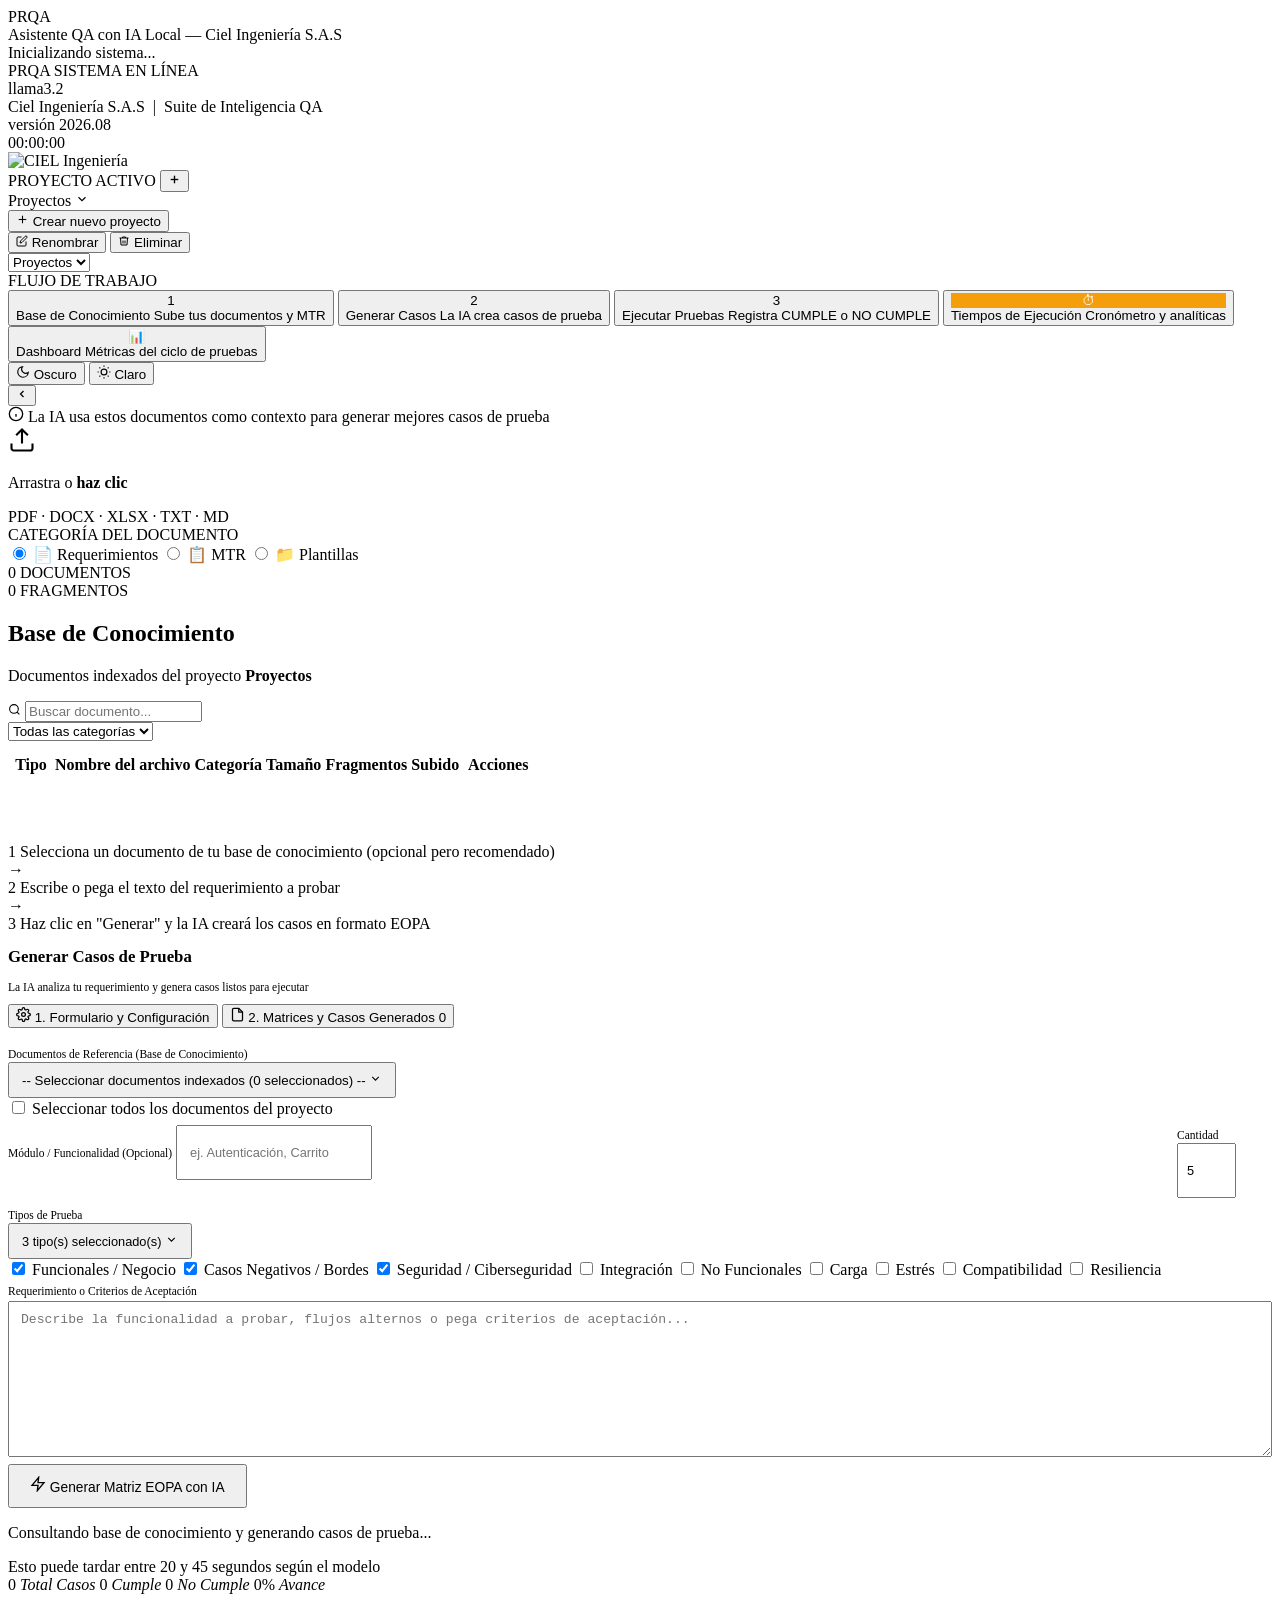
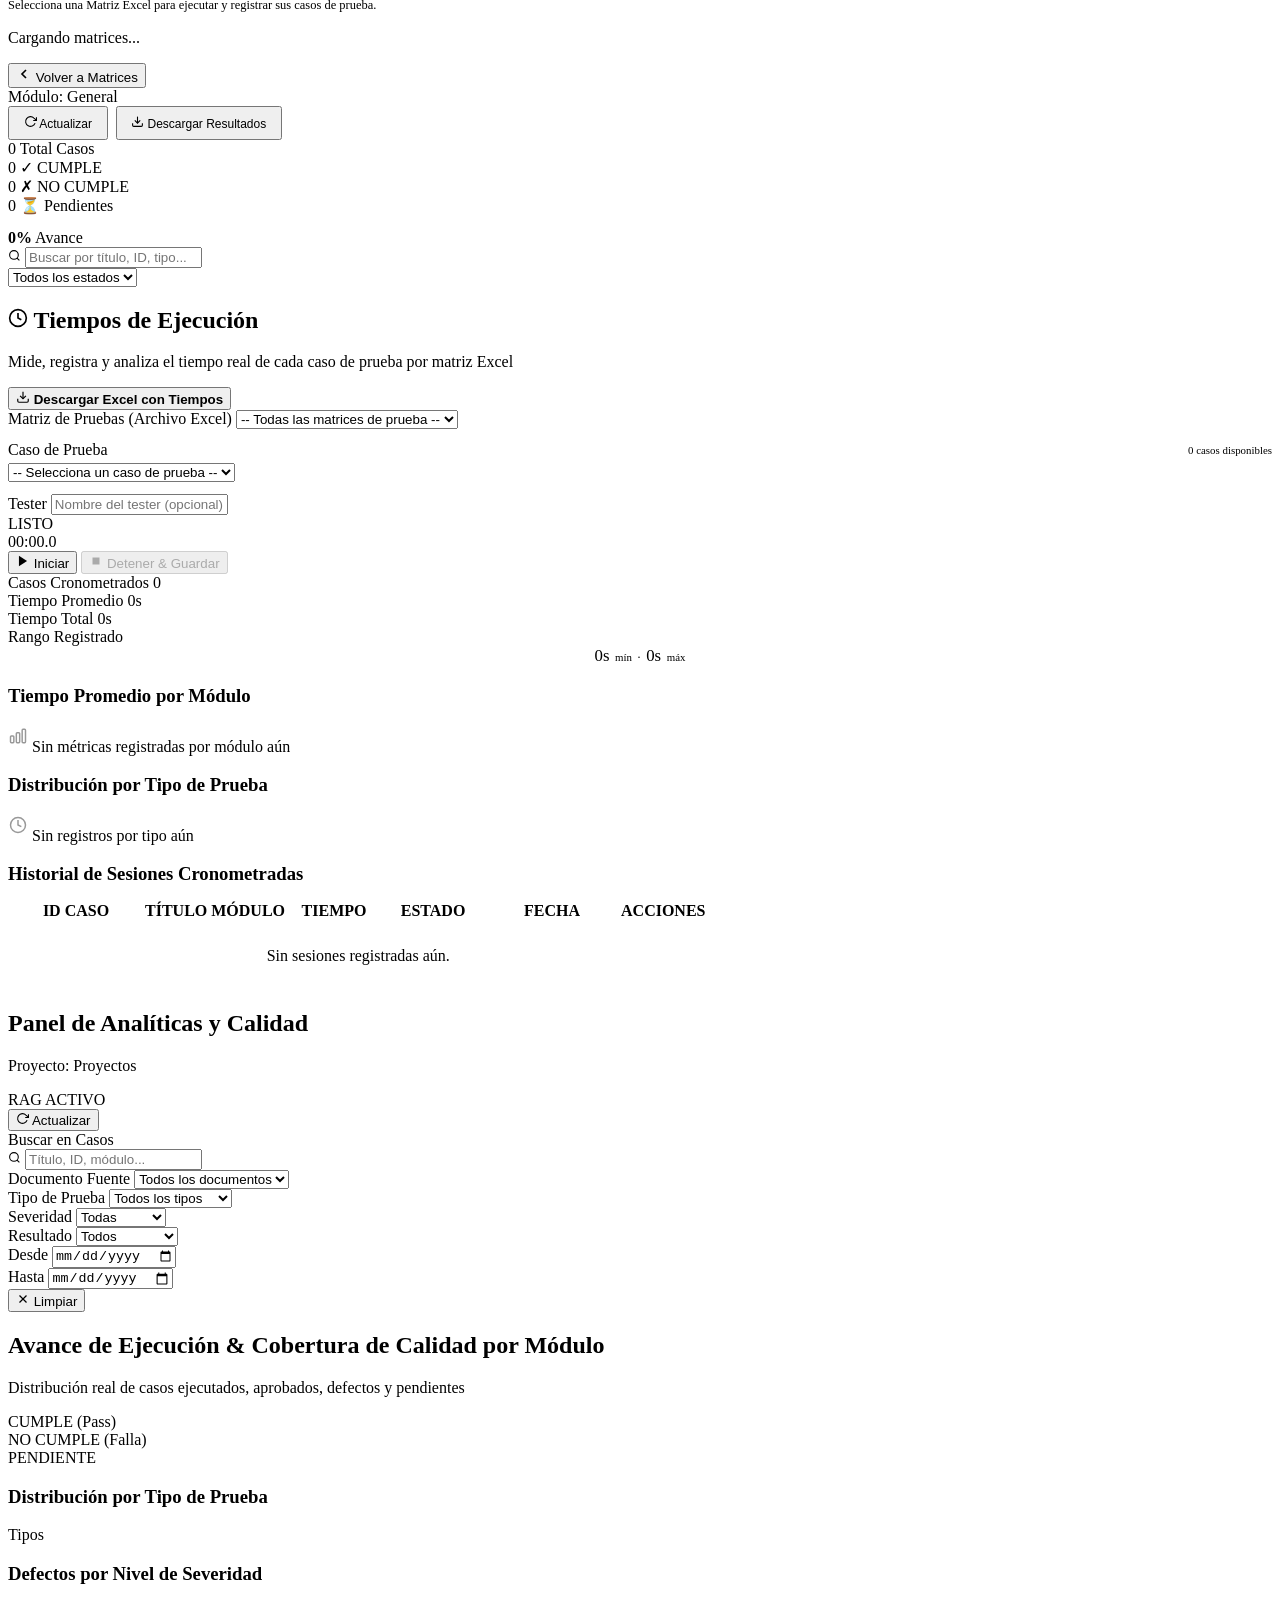
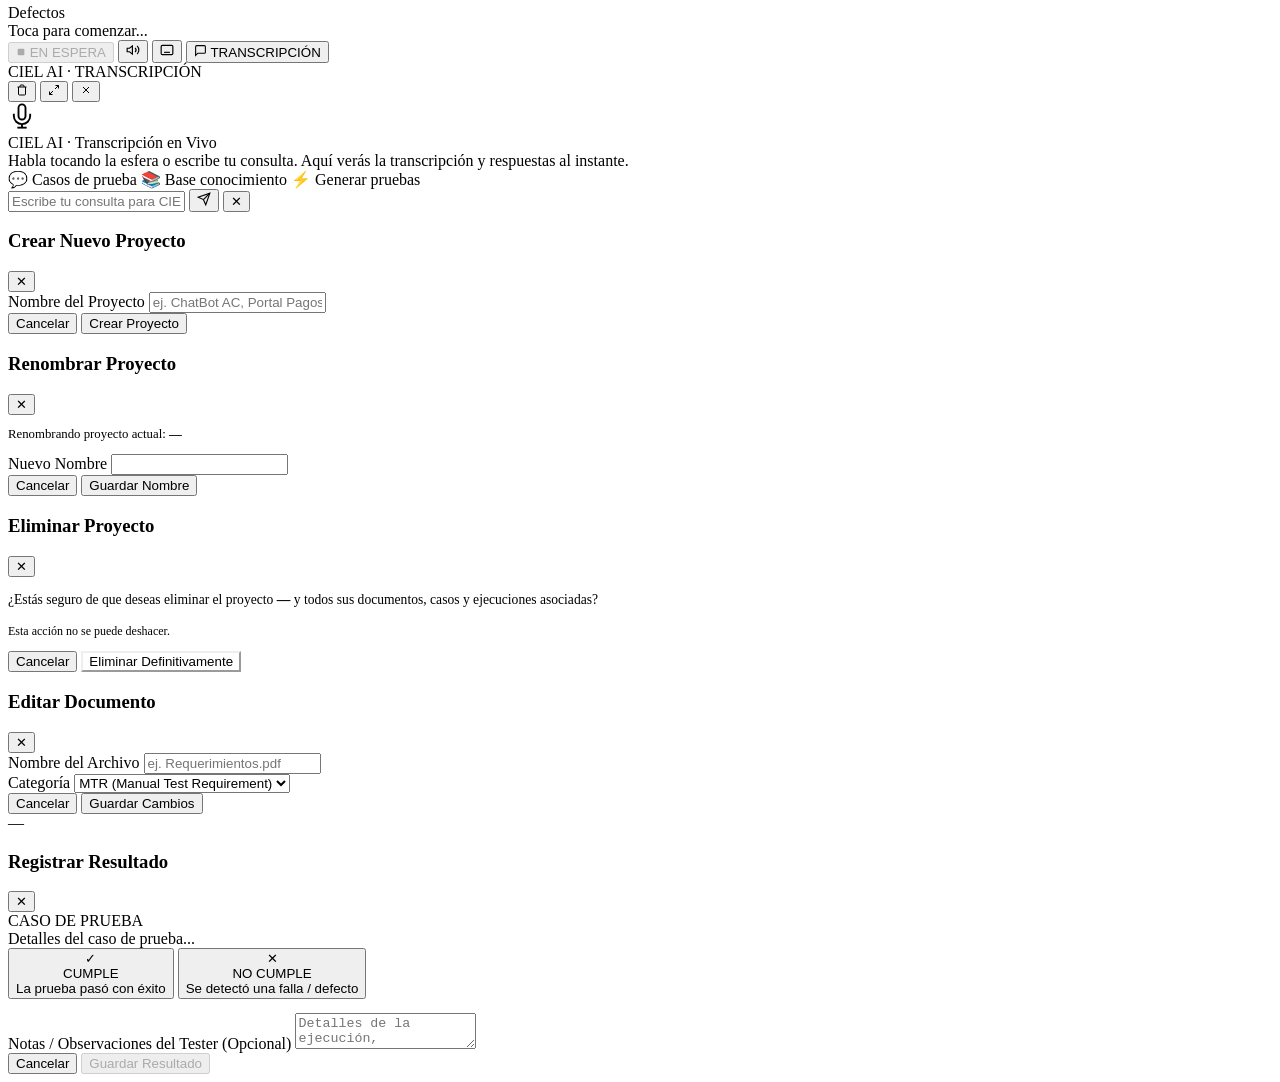
==== commit b3c7c1b7: "feat(ui): mejorar interfaz Jarvis HUD, sincronización voz-texto y corrección bug matriz - fix(exec):" ====
--- a/backend/app/static/index.html
+++ b/backend/app/static/index.html
@@ -12,7 +12,8 @@
   <link
     href="https://fonts.googleapis.com/css2?family=Inter:wght@300;400;500;600;700;800&family=JetBrains+Mono:wght@400;500&family=Orbitron:wght@400;600;700;900&display=swap"
     rel="stylesheet" />
-  <link rel="stylesheet" href="/static/css/style.css?v=4.0.0" />
+  <link rel="stylesheet" href="/static/css/style.css?v=5.4.0" />
+  <link rel="icon" href="data:image/svg+xml,<svg xmlns='http://www.w3.org/2000/svg' viewBox='0 0 100 100'><text y='.9em' font-size='90'>🧪</text></svg>" />
 </head>
 
 <body>
@@ -27,9 +28,9 @@
   <!-- ═══ HUD BAR SUPERIOR ═══ -->
   <div class="hud-bar" id="hudBar">
     <div class="hud-bar-left">
-      <div class="hud-system-badge">
-        <div class="hud-system-dot"></div>
-        PRQA SISTEMA EN LÍNEA
+      <div class="hud-system-badge" id="hudSystemBadge">
+        <div class="hud-system-dot" id="statusDot"></div>
+        <span id="statusLabel">PRQA SISTEMA EN LÍNEA</span>
       </div>
       <div class="hud-divider"></div>
       <span class="hud-model-chip" id="hudModelChip">llama3.2</span>
@@ -45,631 +46,791 @@
   <!-- ═══ APP LAYOUT WRAPPER ═══ -->
   <div class="app-layout" id="appLayout">
 
-  <!-- Fondo animado -->
-  <div class="bg-grid"></div>
-  <div class="bg-scanline"></div>
-  <div class="bg-radar"><div class="bg-radar-line"></div></div>
-  <div class="bg-glow bg-glow-1"></div>
-  <div class="bg-glow bg-glow-2"></div>
-  <div class="bg-glow bg-glow-3"></div>
-
-  <!-- Sidebar -->
-  <aside class="sidebar" id="sidebar">
-    <div class="sidebar-header">
-      <div class="logo-container">
-        <div class="logo-badge">
-          <img src="/static/img/ciel_logo.png" onerror="this.onerror=null; this.src='img/ciel_logo.png'" alt="CIEL Ingeniería" class="ciel-logo" />
-        </div>
-      </div>
-    </div>
-
-    <!-- Selector de Proyecto rediseñado con gestión completa -->
-    <div class="project-selector-card" id="projectSelectorCard">
-      <div class="project-selector-header">
-        <span class="project-title-label">PROYECTO ACTIVO</span>
-        <button class="proj-new-btn" onclick="openCreateProjectModal()" title="Nuevo proyecto">
-          <svg viewBox="0 0 24 24" fill="none" stroke="currentColor" stroke-width="2.5" width="13" height="13"><line x1="12" y1="5" x2="12" y2="19"/><line x1="5" y1="12" x2="19" y2="12"/></svg>
+    <!-- Fondo animado -->
+    <div class="bg-grid"></div>
+    <div class="bg-scanline"></div>
+    <div class="bg-radar"><div class="bg-radar-line"></div></div>
+    <div class="bg-glow bg-glow-1"></div>
+    <div class="bg-glow bg-glow-2"></div>
+    <div class="bg-glow bg-glow-3"></div>
+
+    <!-- ═══ SIDEBAR LATERAL ═══ -->
+    <aside class="sidebar" id="sidebar">
+      <div class="sidebar-header">
+        <div class="logo-container">
+          <div class="logo-badge">
+            <img src="https://www.cielingenieria.com/wp-content/uploads/2019/06/logo-ciel-nuevo2.png"
+                 onerror="this.onerror=null; this.src='/static/img/ciel_logo.png'"
+                 alt="CIEL Ingeniería" class="ciel-logo" />
+          </div>
+        </div>
+      </div>
+
+      <!-- Selector de Proyecto con CRUD completo -->
+      <div class="project-selector-card" id="projectSelectorCard">
+        <div class="project-selector-header">
+          <span class="project-title-label">PROYECTO ACTIVO</span>
+          <button class="proj-new-btn" onclick="openCreateProjectModal()" title="Nuevo proyecto">
+            <svg viewBox="0 0 24 24" fill="none" stroke="currentColor" stroke-width="2.5" width="13" height="13"><line x1="12" y1="5" x2="12" y2="19"/><line x1="5" y1="12" x2="19" y2="12"/></svg>
+          </button>
+        </div>
+        <!-- Display del proyecto activo -->
+        <div class="active-project-display" onclick="toggleProjectDropdown()">
+          <div class="active-project-dot"></div>
+          <span class="active-project-name" id="activeProjectName">Proyectos</span>
+          <svg class="proj-chevron" id="projChevron" viewBox="0 0 24 24" fill="none" stroke="currentColor" stroke-width="2" width="14" height="14"><polyline points="6 9 12 15 18 9"/></svg>
+        </div>
+        <!-- Dropdown de proyectos -->
+        <div class="project-dropdown hidden" id="projectDropdown">
+          <div class="project-dropdown-list" id="projectDropdownList">
+            <!-- populated by JS -->
+          </div>
+          <div class="project-dropdown-footer">
+            <button class="proj-action-add" onclick="openCreateProjectModal(); closeProjectDropdown()">
+              <svg viewBox="0 0 24 24" fill="none" stroke="currentColor" stroke-width="2" width="13" height="13"><line x1="12" y1="5" x2="12" y2="19"/><line x1="5" y1="12" x2="19" y2="12"/></svg>
+              Crear nuevo proyecto
+            </button>
+          </div>
+        </div>
+        <!-- Acciones del proyecto activo -->
+        <div class="project-action-row" id="projectActionRow">
+          <button class="proj-action-btn proj-rename" onclick="openRenameProjectModal()" title="Renombrar proyecto">
+            <svg viewBox="0 0 24 24" fill="none" stroke="currentColor" stroke-width="2" width="12" height="12"><path d="M11 4H4a2 2 0 0 0-2 2v14a2 2 0 0 0 2 2h14a2 2 0 0 0 2-2v-7"/><path d="M18.5 2.5a2.121 2.121 0 0 1 3 3L12 15l-4 1 1-4 9.5-9.5z"/></svg>
+            Renombrar
+          </button>
+          <button class="proj-action-btn proj-delete" onclick="openDeleteProjectModal()" title="Eliminar proyecto">
+            <svg viewBox="0 0 24 24" fill="none" stroke="currentColor" stroke-width="2" width="12" height="12"><polyline points="3 6 5 6 21 6"/><path d="M19 6l-1 14H6L5 6"/><path d="M10 11v6M14 11v6"/><path d="M9 6V4h6v2"/></svg>
+            Eliminar
+          </button>
+        </div>
+        <!-- Select nativo oculto para compatibilidad legacy -->
+        <select id="projectSelect" class="project-select" onchange="handleProjectChange(this.value)">
+          <option value="Proyectos">Proyectos</option>
+        </select>
+      </div>
+
+      <!-- Navegación del Flujo de Trabajo -->
+      <div class="nav-flow-label">FLUJO DE TRABAJO</div>
+      <nav class="sidebar-nav">
+        <!-- Paso 1: Base de Conocimiento -->
+        <button class="nav-item active" id="navDocuments" onclick="switchModule('documents')">
+          <div class="nav-step-badge">1</div>
+          <div class="nav-text-group">
+            <span class="nav-title">Base de Conocimiento</span>
+            <span class="nav-subtitle">Sube tus documentos y MTR</span>
+          </div>
+          <div class="nav-indicator"></div>
         </button>
-      </div>
-      <!-- Proyecto activo prominente -->
-      <div class="active-project-display" onclick="toggleProjectDropdown()">
-        <div class="active-project-dot"></div>
-        <span class="active-project-name" id="activeProjectName">Proyectos</span>
-        <svg class="proj-chevron" id="projChevron" viewBox="0 0 24 24" fill="none" stroke="currentColor" stroke-width="2" width="14" height="14"><polyline points="6 9 12 15 18 9"/></svg>
-      </div>
-      <!-- Dropdown de proyectos -->
-      <div class="project-dropdown hidden" id="projectDropdown">
-        <div class="project-dropdown-list" id="projectDropdownList">
-          <!-- populated by JS -->
-        </div>
-        <div class="project-dropdown-footer">
-          <button class="proj-action-add" onclick="openCreateProjectModal(); closeProjectDropdown()">
-            <svg viewBox="0 0 24 24" fill="none" stroke="currentColor" stroke-width="2" width="13" height="13"><line x1="12" y1="5" x2="12" y2="19"/><line x1="5" y1="12" x2="19" y2="12"/></svg>
-            Crear nuevo proyecto
+
+        <!-- Paso 2: Generar Casos -->
+        <button class="nav-item" id="navGenerate" onclick="switchModule('generate')">
+          <div class="nav-step-badge">2</div>
+          <div class="nav-text-group">
+            <span class="nav-title">Generar Casos</span>
+            <span class="nav-subtitle">La IA crea casos de prueba</span>
+          </div>
+          <div class="nav-indicator"></div>
+        </button>
+
+        <!-- Paso 3: Ejecutar Pruebas -->
+        <button class="nav-item" id="navExecution" onclick="switchModule('execution')">
+          <div class="nav-step-badge">3</div>
+          <div class="nav-text-group">
+            <span class="nav-title">Ejecutar Pruebas</span>
+            <span class="nav-subtitle">Registra CUMPLE o NO CUMPLE</span>
+          </div>
+          <div class="nav-indicator"></div>
+        </button>
+
+        <!-- Paso 4: Tiempos de Ejecución -->
+        <button class="nav-item" id="navTimer" onclick="switchModule('timer')">
+          <div class="nav-step-badge nav-step-alt" style="background:#f59e0b;color:#fff;">⏱</div>
+          <div class="nav-text-group">
+            <span class="nav-title">Tiempos de Ejecución</span>
+            <span class="nav-subtitle">Cronómetro y analíticas</span>
+          </div>
+          <div class="nav-indicator"></div>
+        </button>
+
+        <!-- Paso 5: Dashboard -->
+        <button class="nav-item" id="navDashboard" onclick="switchModule('dashboard')">
+          <div class="nav-step-badge nav-step-alt">📊</div>
+          <div class="nav-text-group">
+            <span class="nav-title">Dashboard</span>
+            <span class="nav-subtitle">Métricas del ciclo de pruebas</span>
+          </div>
+          <div class="nav-indicator"></div>
+        </button>
+      </nav>
+
+      <!-- Footer del Sidebar con Selector de Tema -->
+      <div class="sidebar-footer">
+        <div class="theme-toggle-container">
+          <button class="theme-toggle-btn active" id="themeDarkBtn" onclick="toggleTheme('dark')" title="Modo Oscuro">
+            <svg viewBox="0 0 24 24" fill="none" stroke="currentColor" stroke-width="2" width="14" height="14">
+              <path d="M21 12.79A9 9 0 1 1 11.21 3 7 7 0 0 0 21 12.79z"/>
+            </svg>
+            <span>Oscuro</span>
           </button>
-        </div>
-      </div>
-      <!-- Acciones del proyecto activo -->
-      <div class="project-action-row" id="projectActionRow">
-        <button class="proj-action-btn proj-rename" onclick="openRenameProjectModal()" title="Renombrar proyecto">
-          <svg viewBox="0 0 24 24" fill="none" stroke="currentColor" stroke-width="2" width="12" height="12"><path d="M11 4H4a2 2 0 0 0-2 2v14a2 2 0 0 0 2 2h14a2 2 0 0 0 2-2v-7"/><path d="M18.5 2.5a2.121 2.121 0 0 1 3 3L12 15l-4 1 1-4 9.5-9.5z"/></svg>
-          Renombrar
-        </button>
-        <button class="proj-action-btn proj-delete" onclick="openDeleteProjectModal()" title="Eliminar proyecto">
-          <svg viewBox="0 0 24 24" fill="none" stroke="currentColor" stroke-width="2" width="12" height="12"><polyline points="3 6 5 6 21 6"/><path d="M19 6l-1 14H6L5 6"/><path d="M10 11v6M14 11v6"/><path d="M9 6V4h6v2"/></svg>
-          Eliminar
-        </button>
-      </div>
-    </div>
-
-
-    <!-- Navegación con pasos numerados (sin Asistente IA - ahora es burbuja flotante) -->
-    <div class="nav-flow-label">FLUJO DE TRABAJO</div>
-    <nav class="sidebar-nav">
-      <button class="nav-item" id="navDocuments" onclick="switchModule('documents')">
-        <div class="nav-step-badge">1</div>
-        <div class="nav-text-group">
-          <span class="nav-title">Base de Conocimiento</span>
-          <span class="nav-subtitle">Sube tus documentos y MTR</span>
-        </div>
-        <div class="nav-indicator"></div>
-      </button>
-
-      <button class="nav-item" id="navGenerate" onclick="switchModule('generate')">
-        <div class="nav-step-badge">2</div>
-        <div class="nav-text-group">
-          <span class="nav-title">Generar Casos</span>
-          <span class="nav-subtitle">La IA crea casos de prueba</span>
-        </div>
-        <div class="nav-indicator"></div>
-      </button>
-
-      <button class="nav-item" id="navExecution" onclick="switchModule('execution')">
-        <div class="nav-step-badge">3</div>
-        <div class="nav-text-group">
-          <span class="nav-title">Ejecutar Pruebas</span>
-          <span class="nav-subtitle">Registra CUMPLE o NO CUMPLE</span>
-        </div>
-        <div class="nav-indicator"></div>
-      </button>
-
-      <button class="nav-item" id="navTimer" onclick="switchModule('timer')">
-        <div class="nav-step-badge" style="background:linear-gradient(135deg,#f59e0b,#d97706);color:#fff;">⏱</div>
-        <div class="nav-text-group">
-          <span class="nav-title">Tiempos de Ejecución</span>
-          <span class="nav-subtitle">Cronómetro y analíticas</span>
-        </div>
-        <div class="nav-indicator"></div>
-      </button>
-
-      <button class="nav-item" id="navDashboard" onclick="switchModule('dashboard')">
-        <div class="nav-step-badge nav-step-alt">⊙</div>
-        <div class="nav-text-group">
-          <span class="nav-title">Dashboard</span>
-          <span class="nav-subtitle">Metricas del ciclo de pruebas</span>
-        </div>
-        <div class="nav-indicator"></div>
-      </button>
-    </nav>
-
-    <!-- Footer: solo toggle de tema -->
-    <div class="sidebar-footer">
-      <div class="theme-toggle-container">
-        <button class="theme-toggle-btn active" id="themeDarkBtn" onclick="toggleTheme('dark')" title="Modo Oscuro">
-          <svg viewBox="0 0 24 24" fill="none" stroke="currentColor" stroke-width="2" width="14" height="14">
-            <path d="M21 12.79A9 9 0 1 1 11.21 3 7 7 0 0 0 21 12.79z" />
-          </svg>
-          <span>Oscuro</span>
-        </button>
-        <button class="theme-toggle-btn" id="themeLightBtn" onclick="toggleTheme('light')" title="Modo Claro">
-          <svg viewBox="0 0 24 24" fill="none" stroke="currentColor" stroke-width="2" width="14" height="14">
-            <circle cx="12" cy="12" r="5" />
-            <line x1="12" y1="1" x2="12" y2="3" /><line x1="12" y1="21" x2="12" y2="23" />
-            <line x1="4.22" y1="4.22" x2="5.64" y2="5.64" /><line x1="18.36" y1="18.36" x2="19.78" y2="19.78" />
-            <line x1="1" y1="12" x2="3" y2="12" /><line x1="21" y1="12" x2="23" y2="12" />
-            <line x1="4.22" y1="19.78" x2="5.64" y2="18.36" /><line x1="18.36" y1="5.64" x2="19.78" y2="4.22" />
-          </svg>
-          <span>Claro</span>
-        </button>
-      </div>
-    </div>
-    <!-- Resizer handle interactivo para ajustar el ancho del panel libremente -->
-    <div class="sidebar-resizer" id="sidebarResizer" title="Arrastra hacia los lados para redimensionar el panel"></div>
-  </aside>
-
-  <!-- Botón colapsar sidebar — FUERA del aside, pegado a su borde derecho -->
-  <button class="sidebar-collapse-btn" id="sidebarCollapseBtn" onclick="toggleSidebar()" title="Mostrar/Ocultar sidebar">
-    <svg id="sidebarCollapseIcon" viewBox="0 0 24 24" fill="none" stroke="currentColor" stroke-width="2" width="12" height="12">
-      <polyline points="15 18 9 12 15 6"/>
-    </svg>
-  </button>
-
-
-  <!-- Contenido principal -->
-  <main class="main-content" id="mainContent">
-
-    <!-- ════════════════════════════════════════════
-         MÓDULO 5: TEMPORIZADOR DE EJECUCIÓN
-    ════════════════════════════════════════════ -->
-    <section class="module" id="moduleTimer">
-      <div class="module-header" style="display:flex;justify-content:space-between;align-items:center;flex-wrap:wrap;gap:1rem;">
-        <div class="module-title-group">
-          <h1 class="module-title">⏱ Tiempos de Ejecución</h1>
-          <p class="module-subtitle">Mide, registra y analiza el tiempo real de cada caso de prueba por matriz Excel</p>
-        </div>
-        <button class="btn-secondary" onclick="exportTimerExcel()" style="display:flex;align-items:center;gap:0.4rem;font-size:0.85rem;padding:0.55rem 1rem;background:var(--bg-card);border:1px solid var(--border-subtle);border-radius:8px;cursor:pointer;color:var(--text-primary);font-weight:600;transition:all 0.2s;">
-          <svg viewBox="0 0 24 24" fill="none" stroke="currentColor" stroke-width="2" width="15" height="15"><path d="M21 15v4a2 2 0 0 1-2 2H5a2 2 0 0 1-2-2v-4"/><polyline points="7 10 12 15 17 10"/><line x1="12" y1="15" x2="12" y2="3"/></svg>
-          Descargar Excel con Tiempos
-        </button>
-      </div>
-
-      <div class="timer-layout">
-
-        <!-- ── Panel izquierdo: Cronómetro ── -->
-        <div class="timer-panel panel">
-          <!-- Selector de Matriz Excel -->
-          <div class="timer-section">
-            <label class="field-label">Matriz de Pruebas (Archivo Excel)</label>
-            <select id="timerExcelSelect" class="select-input" onchange="onTimerExcelChange()">
-              <option value="">— Todas las matrices de prueba —</option>
-            </select>
-          </div>
-
-          <div class="timer-section">
-            <div style="display:flex;justify-content:space-between;align-items:center;margin-bottom:0.25rem;">
-              <label class="field-label" style="margin:0;">Caso de Prueba</label>
-              <span id="timerCaseCount" style="font-size:0.75rem;color:var(--text-muted);"></span>
-            </div>
-            <select id="timerCaseSelect" class="select-input" onchange="onTimerCaseChange()">
-              <option value="">— Selecciona un caso de prueba —</option>
-            </select>
-            <div id="timerCaseInfo" style="display:none;flex-wrap:wrap;gap:0.4rem;margin-top:0.4rem;align-items:center;"></div>
-          </div>
-
-          <!-- Nombre tester -->
-          <div class="timer-section">
-            <label class="field-label">Tester</label>
-            <input type="text" id="timerTesterInput" class="text-input" placeholder="Nombre del tester (opcional)" />
-          </div>
-
-          <!-- Display del cronómetro -->
-          <div class="timer-clock-wrap">
-            <div class="timer-status-row">
-              <div id="timerStatusDot" class="timer-status-dot idle"></div>
-              <span id="timerStatusLabel" class="timer-status-label">Listo</span>
-            </div>
-            <div id="timerDisplay" class="timer-display">00:00.0</div>
-            <div class="timer-btn-row">
-              <button id="btnTimerStart"  class="timer-btn timer-btn-start"  onclick="timerAction_start()">
-                <svg viewBox="0 0 24 24" fill="currentColor" width="20" height="20"><polygon points="5,3 19,12 5,21"/></svg>
-                Iniciar
+          <button class="theme-toggle-btn" id="themeLightBtn" onclick="toggleTheme('light')" title="Modo Claro">
+            <svg viewBox="0 0 24 24" fill="none" stroke="currentColor" stroke-width="2" width="14" height="14">
+              <circle cx="12" cy="12" r="5"/><line x1="12" y1="1" x2="12" y2="3"/><line x1="12" y1="21" x2="12" y2="23"/><line x1="4.22" y1="4.22" x2="5.64" y2="5.64"/><line x1="18.36" y1="18.36" x2="19.78" y2="19.78"/><line x1="1" y1="12" x2="3" y2="12"/><line x1="21" y1="12" x2="23" y2="12"/><line x1="4.22" y1="19.78" x2="5.64" y2="18.36"/><line x1="18.36" y1="5.64" x2="19.78" y2="4.22"/>
+            </svg>
+            <span>Claro</span>
+          </button>
+        </div>
+      </div>
+
+      <!-- Resizer handle interactivo -->
+      <div class="sidebar-resizer" id="sidebarResizer" title="Arrastra hacia los lados para redimensionar el panel"></div>
+    </aside>
+
+    <!-- Botón colapsar / expandir sidebar -->
+    <button class="sidebar-collapse-btn" id="sidebarCollapseBtn" onclick="toggleSidebar()" title="Colapsar panel lateral">
+      <svg viewBox="0 0 24 24" fill="none" stroke="currentColor" stroke-width="2.5" width="12" height="12">
+        <polyline points="15 18 9 12 15 6"/>
+      </svg>
+    </button>
+
+    <!-- ═══ CONTENIDO PRINCIPAL DE MÓDULOS ═══ -->
+    <main class="main-content" id="mainContent">
+
+      <!-- ════════════════════════════════════════════
+           MÓDULO 1: BASE DE CONOCIMIENTO
+      ════════════════════════════════════════════ -->
+      <section class="module active" id="moduleDocuments">
+        <div class="kb-layout">
+          <!-- Columna Izquierda: Zona de Carga y Categorías -->
+          <div class="kb-left-col">
+            <div class="kb-info-card">
+              <svg viewBox="0 0 24 24" fill="none" stroke="currentColor" stroke-width="2" width="16" height="16">
+                <circle cx="12" cy="12" r="10"/><line x1="12" y1="16" x2="12" y2="12"/><line x1="12" y1="8" x2="12.01" y2="8"/>
+              </svg>
+              <span>La IA usa estos documentos como contexto para generar mejores casos de prueba</span>
+            </div>
+
+            <!-- Zona de subida compacta -->
+            <div class="kb-dropzone" id="uploadZone" onclick="document.getElementById('fileInput').click()">
+              <input type="file" id="fileInput" hidden accept=".pdf,.docx,.txt,.xlsx,.xls,.md"
+                onchange="uploadDocument(this.files[0])" />
+              <div class="kb-dropzone-icon">
+                <svg viewBox="0 0 24 24" fill="none" stroke="currentColor" stroke-width="1.8" width="28" height="28">
+                  <path d="M21 15v4a2 2 0 0 1-2 2H5a2 2 0 0 1-2-2v-4"/>
+                  <polyline points="17 8 12 3 7 8"/><line x1="12" y1="3" x2="12" y2="15"/>
+                </svg>
+              </div>
+              <p class="kb-dropzone-text">Arrastra o <strong style="color:var(--accent-secondary);">haz clic</strong></p>
+              <span class="kb-dropzone-sub">PDF · DOCX · XLSX · TXT · MD</span>
+            </div>
+
+            <!-- Selector de Categoría -->
+            <div class="kb-cat-section">
+              <label class="kb-cat-label">CATEGORÍA DEL DOCUMENTO</label>
+              <div class="kb-cat-pills" id="categoryGroup">
+                <label class="kb-cat-pill active" id="catReqLabel" onclick="setDocCategory('requirements')">
+                  <input type="radio" name="category" value="requirements" id="catReq" checked />
+                  <span class="kb-cat-icon">📄</span>
+                  <span>Requerimientos</span>
+                </label>
+                <label class="kb-cat-pill" id="catMTRLabel" onclick="setDocCategory('mtr')">
+                  <input type="radio" name="category" value="mtr" id="catMTR" />
+                  <span class="kb-cat-icon">📋</span>
+                  <span>MTR</span>
+                </label>
+                <label class="kb-cat-pill" id="catTemplatesLabel" onclick="setDocCategory('templates')">
+                  <input type="radio" name="category" value="templates" id="catTemplates" />
+                  <span class="kb-cat-icon">📁</span>
+                  <span>Plantillas</span>
+                </label>
+              </div>
+            </div>
+
+            <!-- Contadores de documentos y fragmentos -->
+            <div class="kb-stats" id="kbStatsContainer">
+              <div class="kb-stat-item">
+                <span class="kb-stat-val" id="kbStatDocsCount">0</span>
+                <span class="kb-stat-lbl">DOCUMENTOS</span>
+              </div>
+              <div class="kb-stat-item">
+                <span class="kb-stat-val" id="kbStatChunksCount">0</span>
+                <span class="kb-stat-lbl">FRAGMENTOS</span>
+              </div>
+            </div>
+          </div>
+
+          <!-- Columna Derecha: Buscador y Lista de Documentos -->
+          <div class="kb-right-col">
+            <div class="kb-right-header">
+              <div>
+                <h1 class="kb-title">Base de Conocimiento</h1>
+                <p class="kb-subtitle">Documentos indexados del proyecto <strong id="kbActiveProjectTitle" style="color:var(--text-primary);">Proyectos</strong></p>
+              </div>
+              <div class="kb-header-filters">
+                <div class="kb-search-wrap">
+                  <svg viewBox="0 0 24 24" fill="none" stroke="currentColor" stroke-width="2" width="13" height="13">
+                    <circle cx="11" cy="11" r="8"/><line x1="21" y1="21" x2="16.65" y2="16.65"/>
+                  </svg>
+                  <input type="text" class="kb-search-input" id="kbSearchInput" placeholder="Buscar documento..." oninput="filterDocuments()" />
+                </div>
+                <select class="kb-filter-select" id="kbCatFilter" onchange="filterDocuments()">
+                  <option value="">Todas las categorías</option>
+                  <option value="mtr">MTR</option>
+                  <option value="requirements">Requerimientos</option>
+                  <option value="templates">Plantillas</option>
+                </select>
+              </div>
+            </div>
+
+            <!-- Contenedor de progreso de subida de documentos (sin ocultar los existentes) -->
+            <div id="docUploadProgressContainer" class="hidden" style="margin-bottom:0.75rem;"></div>
+
+            <!-- Tabla compacta de documentos -->
+            <div class="kb-table-wrap">
+              <table class="kb-table">
+                <thead>
+                  <tr>
+                    <th style="width:40px;">Tipo</th>
+                    <th>Nombre del archivo</th>
+                    <th>Categoría</th>
+                    <th>Tamaño</th>
+                    <th>Fragmentos</th>
+                    <th>Subido</th>
+                    <th style="width:70px;">Acciones</th>
+                  </tr>
+                </thead>
+                <tbody id="documentsGrid">
+                  <tr>
+                    <td colspan="7" style="text-align:center;padding:2rem;color:var(--text-muted);">
+                      <div class="loading-dots"><span></span><span></span><span></span></div>
+                    </td>
+                  </tr>
+                </tbody>
+              </table>
+            </div>
+          </div>
+        </div>
+      </section>
+
+      <!-- ════════════════════════════════════════════
+           MÓDULO 2: GENERAR CASOS DE PRUEBA
+      ════════════════════════════════════════════ -->
+      <section class="module" id="moduleGenerate">
+        <!-- Banner de Indicaciones del Flujo (Compacto y Elegante) -->
+        <div class="gen-flow-banner">
+          <div class="gen-flow-step">
+            <span class="gen-flow-num">1</span>
+            <span>Selecciona un documento de tu base de conocimiento (opcional pero recomendado)</span>
+          </div>
+          <div class="gen-flow-arrow">→</div>
+          <div class="gen-flow-step">
+            <span class="gen-flow-num">2</span>
+            <span>Escribe o pega el texto del requerimiento a probar</span>
+          </div>
+          <div class="gen-flow-arrow">→</div>
+          <div class="gen-flow-step">
+            <span class="gen-flow-num">3</span>
+            <span>Haz clic en "Generar" y la IA creará los casos en formato EOPA</span>
+          </div>
+        </div>
+
+        <!-- Título y Subtítulo de Módulo Compacto -->
+        <div class="module-header" style="margin-bottom:0.35rem;">
+          <h1 class="module-title" style="font-size:1.05rem;">Generar Casos de Prueba</h1>
+          <p class="module-subtitle" style="font-size:0.72rem;margin-top:0.1rem;">La IA analiza tu requerimiento y genera casos listos para ejecutar</p>
+        </div>
+
+        <!-- Barra de Pestañas del Generador -->
+        <div class="gen-tabs-bar" id="genTabsBar" style="margin:0.25rem 0 0.6rem 0;padding-bottom:0.4rem;">
+          <button type="button" class="gen-tab-btn active" id="genTabBtnConfig" onclick="switchGenTab('config')">
+            <svg viewBox="0 0 24 24" fill="none" stroke="currentColor" stroke-width="2" width="15" height="15">
+              <circle cx="12" cy="12" r="3"></circle>
+              <path d="M19.4 15a1.65 1.65 0 0 0 .33 1.82l.06.06a2 2 0 0 1 0 2.83 2 2 0 0 1-2.83 0l-.06-.06a1.65 1.65 0 0 0-1.82-.33 1.65 1.65 0 0 0-1 1.51V21a2 2 0 0 1-2 2 2 2 0 0 1-2-2v-.09A1.65 1.65 0 0 0 9 19.4a1.65 1.65 0 0 0-1.82.33l-.06.06a2 2 0 0 1-2.83 0 2 2 0 0 1 0-2.83l.06-.06a1.65 1.65 0 0 0 .33-1.82 1.65 1.65 0 0 0-1.51-1H3a2 2 0 0 1-2-2 2 2 0 0 1 2-2h.09A1.65 1.65 0 0 0 4.6 9a1.65 1.65 0 0 0-.33-1.82l-.06-.06a2 2 0 0 1 0-2.83 2 2 0 0 1 2.83 0l.06.06a1.65 1.65 0 0 0 1.82.33H9a1.65 1.65 0 0 0 1-1.51V3a2 2 0 0 1 2-2 2 2 0 0 1 2 2v.09a1.65 1.65 0 0 0 1 1.51 1.65 1.65 0 0 0 1.82-.33l.06-.06a2 2 0 0 1 2.83 0 2 2 0 0 1 0 2.83l-.06.06a1.65 1.65 0 0 0-.33 1.82V9a1.65 1.65 0 0 0 1.51 1H21a2 2 0 0 1 2 2 2 2 0 0 1-2 2h-.09a1.65 1.65 0 0 0-1.51 1z"></path>
+            </svg>
+            <span>1. Formulario y Configuración</span>
+          </button>
+          <button type="button" class="gen-tab-btn" id="genTabBtnResults" onclick="switchGenTab('results')">
+            <svg viewBox="0 0 24 24" fill="none" stroke="currentColor" stroke-width="2" width="15" height="15">
+              <path d="M14 2H6a2 2 0 0 0-2 2v16a2 2 0 0 0 2 2h12a2 2 0 0 0 2-2V8z"/><polyline points="14 2 14 8 20 8"/>
+            </svg>
+            <span>2. Matrices y Casos Generados</span>
+            <span class="gen-tab-badge" id="genTabBadge">0</span>
+          </button>
+        </div>
+
+        <div class="gen-tab-container">
+          <!-- Pestaña 1: Formulario de Configuración (2 Columnas Equilibradas y Sin Scroll) -->
+          <div class="gen-tab-view active" id="genTabContentConfig">
+            <div class="panel gen-config-panel gen-panel-tabbed">
+              <input type="hidden" id="projectName" value="" />
+
+              <div class="gen-form-grid-2col">
+                <!-- Columna Izquierda: Parámetros del Requerimiento -->
+                <div class="gen-form-col-left">
+                  <!-- Documentos de Referencia -->
+                  <div class="form-group" style="margin-bottom:0.45rem;">
+                    <label class="form-label" style="font-size:0.72rem;margin-bottom:0.25rem;">Documentos de Referencia (Base de Conocimiento)</label>
+                    <div class="doc-multiselect-wrap" id="docMultiSelectWrap">
+                      <button type="button" class="doc-multiselect-btn" id="docMultiSelectBtn" onclick="toggleDocMultiSelectDropdown(event)" style="min-height:36px;padding:0.45rem 0.75rem;">
+                        <span id="docMultiSelectLabel">-- Seleccionar documentos indexados (0 seleccionados) --</span>
+                        <svg viewBox="0 0 24 24" fill="none" stroke="currentColor" stroke-width="2" width="13" height="13">
+                          <polyline points="6 9 12 15 18 9"></polyline>
+                        </svg>
+                      </button>
+                      <div class="doc-multiselect-dropdown hidden" id="docMultiSelectDropdown">
+                        <div class="doc-select-header">
+                          <label class="doc-select-all-label">
+                            <input type="checkbox" id="selectAllDocsCheckbox" onchange="toggleSelectAllDocs(this.checked)" />
+                            <span>Seleccionar todos los documentos del proyecto</span>
+                          </label>
+                        </div>
+                        <div class="doc-checkbox-list" id="docCheckboxList"></div>
+                      </div>
+                      <div class="doc-selected-chips" id="docSelectedChips" style="margin-top:0.25rem;"></div>
+                    </div>
+                  </div>
+
+                  <!-- Módulo y Cantidad -->
+                  <div style="display:grid;grid-template-columns:1fr 95px;gap:0.6rem;margin-bottom:0.45rem;">
+                    <div class="form-group" style="margin-bottom:0;">
+                      <label class="form-label" for="moduleName" style="font-size:0.72rem;margin-bottom:0.25rem;">Módulo / Funcionalidad (Opcional)</label>
+                      <input type="text" id="moduleName" class="form-input" placeholder="ej. Autenticación, Carrito" value="" style="min-height:36px;padding:0.45rem 0.75rem;font-size:0.8rem;" />
+                    </div>
+                    <div class="form-group" style="margin-bottom:0;">
+                      <label class="form-label" for="numCases" style="font-size:0.72rem;margin-bottom:0.25rem;">Cantidad</label>
+                      <input type="number" id="numCases" class="form-input" min="1" max="30" value="5" placeholder="5" style="min-height:36px;padding:0.45rem 0.5rem;font-size:0.8rem;" />
+                    </div>
+                  </div>
+
+                  <!-- Tipos de Prueba -->
+                  <div class="form-group" style="margin-bottom:0;">
+                    <label class="form-label" style="font-size:0.72rem;margin-bottom:0.25rem;">Tipos de Prueba</label>
+                    <div class="doc-multiselect-wrap" id="customTestTypesSelect">
+                      <button type="button" class="doc-multiselect-btn" id="testTypesBtn" onclick="toggleTestTypesDropdown()" style="min-height:36px;padding:0.45rem 0.75rem;font-size:0.8rem;">
+                        <span id="multiselectPlaceholder">3 tipo(s) seleccionado(s)</span>
+                        <svg viewBox="0 0 24 24" fill="none" stroke="currentColor" stroke-width="2" width="13" height="13">
+                          <polyline points="6 9 12 15 18 9"></polyline>
+                        </svg>
+                      </button>
+                      <div class="doc-multiselect-dropdown hidden" id="testTypesDropdown">
+                        <div class="doc-checkbox-list">
+                          <label class="doc-checkbox-item">
+                            <input type="checkbox" value="FUNCIONALES" data-label="Funcionales / Negocio" checked onchange="updateTestTypeChips()" />
+                            <span>Funcionales / Negocio</span>
+                          </label>
+                          <label class="doc-checkbox-item">
+                            <input type="checkbox" value="CASOS NEGATIVOS" data-label="Casos Negativos / Bordes" checked onchange="updateTestTypeChips()" />
+                            <span>Casos Negativos / Bordes</span>
+                          </label>
+                          <label class="doc-checkbox-item">
+                            <input type="checkbox" value="SEGURIDAD" data-label="Seguridad / Ciberseguridad" checked onchange="updateTestTypeChips()" />
+                            <span>Seguridad / Ciberseguridad</span>
+                          </label>
+                          <label class="doc-checkbox-item">
+                            <input type="checkbox" value="INTEGRACION" data-label="Integración" onchange="updateTestTypeChips()" />
+                            <span>Integración</span>
+                          </label>
+                          <label class="doc-checkbox-item">
+                            <input type="checkbox" value="NO FUNCIONALES" data-label="No Funcionales" onchange="updateTestTypeChips()" />
+                            <span>No Funcionales</span>
+                          </label>
+                          <label class="doc-checkbox-item">
+                            <input type="checkbox" value="CARGA" data-label="Carga" onchange="updateTestTypeChips()" />
+                            <span>Carga</span>
+                          </label>
+                          <label class="doc-checkbox-item">
+                            <input type="checkbox" value="ESTRESS" data-label="Estrés" onchange="updateTestTypeChips()" />
+                            <span>Estrés</span>
+                          </label>
+                          <label class="doc-checkbox-item">
+                            <input type="checkbox" value="COMPATIBILIDAD" data-label="Compatibilidad" onchange="updateTestTypeChips()" />
+                            <span>Compatibilidad</span>
+                          </label>
+                          <label class="doc-checkbox-item">
+                            <input type="checkbox" value="RESILIENCIA" data-label="Resiliencia" onchange="updateTestTypeChips()" />
+                            <span>Resiliencia</span>
+                          </label>
+                        </div>
+                      </div>
+                    </div>
+                    <!-- Chips fuera del wrapper para no afectar la posición del dropdown -->
+                    <div class="test-chips-container" id="selectedTestTypeChips" style="margin-top:0.35rem;gap:0.3rem;"></div>
+                  </div>
+                </div>
+
+                <!-- Columna Derecha: Requerimiento + Botón de Generar -->
+                <div class="gen-form-col-right">
+                  <div class="form-group" style="margin-bottom:0;display:flex;flex-direction:column;">
+                    <label class="form-label" for="promptInput" style="font-size:0.72rem;margin-bottom:0.25rem;">Requerimiento o Criterios de Aceptación</label>
+                    <textarea id="promptInput" class="form-textarea" style="height:135px;min-height:120px;padding:0.6rem 0.75rem;font-size:0.82rem;line-height:1.4;"
+                      placeholder="Describe la funcionalidad a probar, flujos alternos o pega criterios de aceptación..."></textarea>
+                  </div>
+
+                  <button class="btn-primary btn-full" id="generateBtn" onclick="generateTestCases()" style="padding:0.65rem 1.25rem;font-size:0.86rem;gap:0.5rem;margin-top:0.45rem;">
+                    <svg viewBox="0 0 24 24" fill="none" stroke="currentColor" stroke-width="2" width="16" height="16">
+                      <polygon points="13 2 3 14 12 14 11 22 21 10 12 10 13 2"/>
+                    </svg>
+                    <span>Generar Matriz EOPA con IA</span>
+                  </button>
+
+                  <div class="generator-loading hidden" id="generatorLoading">
+                    <div class="loading-spinner"></div>
+                    <p>Consultando base de conocimiento y generando casos de prueba...</p>
+                    <span>Esto puede tardar entre 20 y 45 segundos según el modelo</span>
+                  </div>
+                </div>
+              </div>
+            </div>
+          </div>
+
+          <!-- Pestaña 2: Matrices y Casos Generados (A Ancho Completo) -->
+          <div class="gen-tab-view" id="genTabContentResults" style="display: none;">
+            <div class="panel gen-results-panel gen-panel-tabbed">
+            <div class="panel-header">
+              <div>
+                <h2 class="panel-title" style="margin-bottom:0.15rem;">
+                  <svg viewBox="0 0 24 24" fill="none" stroke="currentColor" stroke-width="2" width="16" height="16">
+                    <path d="M14 2H6a2 2 0 0 0-2 2v16a2 2 0 0 0 2 2h12a2 2 0 0 0 2-2V8z"/><polyline points="14 2 14 8 20 8"/>
+                  </svg>
+                  Matrices Excel Generadas
+                </h2>
+                <p style="font-size:0.75rem;color:var(--text-muted);">Historial de exportaciones EOPA con descarga directa y casos técnicos</p>
+              </div>
+              <span class="badge" id="caseCountBadge">0</span>
+            </div>
+
+            <div class="test-cases-list" id="testCasesContainer">
+              <div class="empty-state">
+                <svg viewBox="0 0 24 24" fill="none" stroke="currentColor" stroke-width="1" width="48" height="48">
+                  <path d="M14 2H6a2 2 0 0 0-2 2v16a2 2 0 0 0 2 2h12a2 2 0 0 0 2-2V8z"/>
+                  <polyline points="14 2 14 8 20 8"/>
+                </svg>
+                <p>Sin matrices generadas</p>
+                <span>Genera casos de prueba a la izquierda para crear tu primera matriz Excel EOPA</span>
+              </div>
+          </div>
+        </div>
+          </div>
+        </div>
+      </section>
+
+      <!-- ════════════════════════════════════════════
+           MÓDULO 3: EJECUTAR PRUEBAS
+      ════════════════════════════════════════════ -->
+      <section class="module" id="moduleExecution">
+        <div class="exec-layout">
+          <!-- Header KPI chips -->
+          <!-- Vista 1: Lista de matrices Excel (por defecto) -->
+          <div id="execMatrixListView">
+            <!-- KPI chips globales -->
+            <div class="exec-kpi-row" id="execKpiRow">
+              <span class="exec-kpi-chip" id="execGlobalKpiTotal">0 <em>Total Casos</em></span>
+              <span class="exec-kpi-chip green" id="execGlobalKpiPass">0 <em>Cumple</em></span>
+              <span class="exec-kpi-chip red" id="execGlobalKpiFail">0 <em>No Cumple</em></span>
+              <span class="exec-kpi-chip purple" id="execGlobalKpiRate">0% <em>Avance</em></span>
+            </div>
+
+            <!-- Subtítulo -->
+            <p id="execSubtitle" style="font-size:0.78rem;color:var(--text-muted);margin:0.25rem 0 0.85rem;">
+              Selecciona una Matriz Excel para ejecutar y registrar sus casos de prueba.
+            </p>
+
+            <!-- Grid de tarjetas de matrices -->
+            <div id="execMatrixGrid" class="exec-matrix-grid">
+              <div class="empty-state"><p>Cargando matrices...</p></div>
+            </div>
+          </div>
+
+          <!-- Vista 2: Detalle de casos de una matriz (oculta por defecto) -->
+          <div id="execDetailView" class="hidden">
+            <!-- Header de la vista detalle -->
+            <div class="exec-detail-header">
+              <button class="exec-back-btn" onclick="backToExecMatrices()">
+                <svg viewBox="0 0 24 24" fill="none" stroke="currentColor" stroke-width="2.5" width="16" height="16">
+                  <polyline points="15 18 9 12 15 6"/>
+                </svg>
+                <span>Volver a Matrices</span>
               </button>
-              <button id="btnTimerPause"  class="timer-btn timer-btn-pause"  onclick="timerAction_pause()"  style="display:none;">
-                <svg viewBox="0 0 24 24" fill="currentColor" width="20" height="20"><rect x="6" y="4" width="4" height="16"/><rect x="14" y="4" width="4" height="16"/></svg>
-                Pausar
-              </button>
-              <button id="btnTimerResume" class="timer-btn timer-btn-resume" onclick="timerAction_resume()" style="display:none;">
-                <svg viewBox="0 0 24 24" fill="currentColor" width="20" height="20"><polygon points="5,3 19,12 5,21"/></svg>
-                Reanudar
-              </button>
-              <button id="btnTimerStop"   class="timer-btn timer-btn-stop"   onclick="timerAction_stopPrompt()" style="display:none;">
-                <svg viewBox="0 0 24 24" fill="currentColor" width="20" height="20"><rect x="4" y="4" width="16" height="16"/></svg>
-                Detener
-              </button>
-            </div>
-          </div>
-
-          <!-- Formulario de resultado (oculto hasta que se detenga) -->
-          <div id="timerResultPanel" class="timer-result-panel" style="display:none;">
-            <h3 class="timer-result-title">Registrar Resultado</h3>
-            <div class="timer-result-choices">
-              <label class="result-choice cumple">
-                <input type="radio" name="timerResult" value="CUMPLE" onchange="toggleNoCumpleFields()" />
-                <span>✅ CUMPLE</span>
-              </label>
-              <label class="result-choice no-cumple">
-                <input type="radio" name="timerResult" value="NO CUMPLE" onchange="toggleNoCumpleFields()" />
-                <span>❌ NO CUMPLE</span>
-              </label>
-            </div>
-            <div id="timerNoCumpleFields" style="display:none;margin-top:0.75rem;">
-              <div class="field-group">
-                <label class="field-label">Severidad</label>
-                <select id="timerSeveritySelect" class="select-input">
-                  <option value="Tolerable">Tolerable</option>
-                  <option value="Crítico">Crítico</option>
-                  <option value="Bloqueante">Bloqueante</option>
+              <div class="exec-detail-title-area">
+                <div class="exec-detail-title" id="execDetailTitle">Módulo: General</div>
+                <div class="exec-detail-meta" id="execDetailMeta"></div>
+              </div>
+              <div style="display:flex;gap:0.5rem;align-items:center;">
+                <button class="btn-ghost" style="font-size:0.75rem;padding:0.45rem 0.85rem;" onclick="refreshExecDetail()">
+                  <svg viewBox="0 0 24 24" fill="none" stroke="currentColor" stroke-width="2" width="13" height="13"><polyline points="23 4 23 10 17 10"/><path d="M20.49 15a9 9 0 1 1-2.12-9.36L23 10"/></svg>
+                  Actualizar
+                </button>
+                <button class="btn-primary" style="font-size:0.75rem;padding:0.45rem 0.85rem;" id="execDetailExportBtn">
+                  <svg viewBox="0 0 24 24" fill="none" stroke="currentColor" stroke-width="2" width="13" height="13"><path d="M21 15v4a2 2 0 0 1-2 2H5a2 2 0 0 1-2-2v-4"/><polyline points="7 10 12 15 17 10"/><line x1="12" y1="15" x2="12" y2="3"/></svg>
+                  Descargar Resultados
+                </button>
+              </div>
+            </div>
+
+            <!-- KPIs de la matriz seleccionada -->
+            <div class="exec-detail-kpis">
+              <div class="exec-dkpi-card">
+                <span class="exec-dkpi-num" id="execDKpiTotal">0</span>
+                <span class="exec-dkpi-lbl">Total Casos</span>
+              </div>
+              <div class="exec-dkpi-card green">
+                <span class="exec-dkpi-num" id="execDKpiCumple">0</span>
+                <span class="exec-dkpi-lbl">✓ CUMPLE</span>
+              </div>
+              <div class="exec-dkpi-card red">
+                <span class="exec-dkpi-num" id="execDKpiFail">0</span>
+                <span class="exec-dkpi-lbl">✗ NO CUMPLE</span>
+              </div>
+              <div class="exec-dkpi-card amber">
+                <span class="exec-dkpi-num" id="execDKpiPending">0</span>
+                <span class="exec-dkpi-lbl">⏳ Pendientes</span>
+              </div>
+              <div class="exec-dkpi-card purple" style="flex:2;min-width:160px;">
+                <div style="width:100%;height:8px;background:var(--bg-panel);border-radius:9999px;overflow:hidden;margin-bottom:0.35rem;">
+                  <div id="execDetailProgressBar" style="height:100%;width:0%;background:linear-gradient(90deg,#009ca6,#00e5ff);border-radius:9999px;transition:width 0.4s ease;"></div>
+                </div>
+                <span class="exec-dkpi-lbl"><span id="execDKpiPct" style="font-weight:700;color:var(--accent-primary);">0%</span> Avance</span>
+              </div>
+            </div>
+
+            <!-- Barra filtros de la vista detalle -->
+            <div class="exec-filter-bar" style="margin-bottom:0.75rem;">
+              <div class="dash-search-input-wrap" style="flex:1;">
+                <svg viewBox="0 0 24 24" fill="none" stroke="currentColor" stroke-width="2" width="13" height="13"><circle cx="11" cy="11" r="8"/><line x1="21" y1="21" x2="16.65" y2="16.65"/></svg>
+                <input type="text" class="dash-filter-search" id="execDetailSearch" placeholder="Buscar por título, ID, tipo..." oninput="filterExecDetailCases()" />
+              </div>
+              <select class="dash-filter-select" id="execDetailStatusFilter" onchange="filterExecDetailCases()">
+                <option value="">Todos los estados</option>
+                <option value="Pendiente">Pendientes</option>
+                <option value="CUMPLE">CUMPLE</option>
+                <option value="NO CUMPLE">NO CUMPLE</option>
+              </select>
+            </div>
+
+            <!-- Lista de casos de la matriz -->
+            <div id="execDetailCasesList" class="exec-cases-container"></div>
+          </div>
+        </div>
+      </section>
+
+      <!-- ════════════════════════════════════════════
+           MÓDULO 4: TIEMPOS DE EJECUCIÓN (HUD PRO)
+      ════════════════════════════════════════════ -->
+      <section class="module" id="moduleTimer">
+        <!-- Header con Botón de Exportación -->
+        <div class="timer-top-header">
+          <div>
+            <h1 class="timer-main-title">
+              <svg viewBox="0 0 24 24" fill="none" stroke="currentColor" stroke-width="2" width="20" height="20">
+                <circle cx="12" cy="12" r="10"/><polyline points="12 6 12 12 16 14"/>
+              </svg>
+              Tiempos de Ejecución
+            </h1>
+            <p class="timer-main-subtitle">Mide, registra y analiza el tiempo real de cada caso de prueba por matriz Excel</p>
+          </div>
+          <button class="btn-ghost" onclick="exportTimedExcel()" style="gap:0.5rem;font-weight:600;">
+            <svg viewBox="0 0 24 24" fill="none" stroke="currentColor" stroke-width="2" width="14" height="14" style="color:var(--accent-primary);">
+              <path d="M21 15v4a2 2 0 0 1-2 2H5a2 2 0 0 1-2-2v-4"/><polyline points="7 10 12 15 17 10"/><line x1="12" y1="15" x2="12" y2="3"/>
+            </svg>
+            <span>Descargar Excel con Tiempos</span>
+          </button>
+        </div>
+
+        <!-- Cuadrícula Principal: Cronómetro + Analíticas Proporcionadas -->
+        <div class="timer-main-grid">
+          <!-- Columna Izquierda: Controles y Cronómetro -->
+          <div class="panel timer-controls-card">
+            <div style="display:flex;flex-direction:column;gap:0.75rem;">
+              <div class="form-group" style="margin-bottom:0;">
+                <label class="form-label" for="timerMatrixSelect">Matriz de Pruebas (Archivo Excel)</label>
+                <select id="timerMatrixSelect" class="form-input" onchange="onTimerMatrixSelected()">
+                  <option value="">-- Todas las matrices de prueba --</option>
                 </select>
               </div>
-              <div class="field-group">
-                <label class="field-label">Tipo de Incidencia</label>
-                <select id="timerIncTypeSelect" class="select-input">
-                  <option value="Error">Error</option>
-                  <option value="Mejora">Mejora</option>
+
+              <div class="form-group" style="margin-bottom:0;">
+                <div style="display:flex;justify-content:space-between;align-items:center;margin-bottom:0.25rem;">
+                  <label class="form-label" for="timerCaseSelect" style="margin:0;">Caso de Prueba</label>
+                  <span id="timerAvailableCasesCount" style="font-size:0.68rem;color:var(--text-muted);">0 casos disponibles</span>
+                </div>
+                <select id="timerCaseSelect" class="form-input">
+                  <option value="">-- Selecciona un caso de prueba --</option>
                 </select>
               </div>
-            </div>
-            <div class="field-group" style="margin-top:0.75rem;">
-              <label class="field-label">Observaciones / Incidente</label>
-              <textarea id="timerNotesInput" class="text-input" rows="3"
-                placeholder="Describe el incidente o resultado (obligatorio para NO CUMPLE)"></textarea>
-            </div>
-            <div class="timer-result-actions">
-              <button class="btn-ghost" onclick="document.getElementById('timerResultPanel').style.display='none'">Cancelar</button>
-              <button class="btn-primary" style="background:var(--accent-success);border-color:var(--accent-success);"
-                onclick="timerAction_confirmStop('CUMPLE')">✅ Guardar CUMPLE</button>
-              <button class="btn-primary" style="background:var(--accent-danger);border-color:var(--accent-danger);"
-                onclick="timerAction_confirmStop('NO CUMPLE')">❌ Guardar NO CUMPLE</button>
-            </div>
-          </div>
-        </div>
-
-        <!-- ── Panel derecho: Analíticas ── -->
-        <div class="timer-analytics">
-
-          <!-- KPI Cards -->
-          <div class="timer-kpi-grid">
-            <div class="timer-kpi-card">
-              <span class="kpi-label">Ejecutados</span>
-              <span class="kpi-value" id="timerStatTotal">0</span>
-            </div>
-            <div class="timer-kpi-card">
-              <span class="kpi-label">⌀ Promedio</span>
-              <span class="kpi-value" id="timerStatAvg">—</span>
-            </div>
-            <div class="timer-kpi-card">
-              <span class="kpi-label">∑ Total</span>
-              <span class="kpi-value" id="timerStatTotalT">—</span>
-            </div>
-            <div class="timer-kpi-card">
-              <span class="kpi-label">⚡ Mínimo</span>
-              <span class="kpi-value" id="timerStatMin">—</span>
-            </div>
-            <div class="timer-kpi-card">
-              <span class="kpi-label">🐌 Máximo</span>
-              <span class="kpi-value" id="timerStatMax">—</span>
-            </div>
-          </div>
-
-          <!-- Tiempo por RF -->
-          <div class="panel" style="margin-top:1.2rem;">
-            <h3 class="panel-title" style="font-size:0.85rem;margin-bottom:1rem;">
-              Tiempo promedio por Módulo / RF
-            </h3>
-            <div id="timerRfBars"><p class="timer-empty">Sin datos aún.</p></div>
-          </div>
-
-          <!-- Por tipo de prueba -->
-          <div class="panel" style="margin-top:1rem;">
-            <h3 class="panel-title" style="font-size:0.85rem;margin-bottom:0.75rem;">
-              Promedio por Tipo de Prueba
-            </h3>
-            <div id="timerTypePills" style="display:flex;flex-wrap:wrap;gap:0.5rem;"></div>
-          </div>
-        </div>
-      </div>
-
-      <!-- Historial de sesiones -->
-      <div class="panel" style="margin-top:1.5rem;">
-        <div style="display:flex;justify-content:space-between;align-items:center;margin-bottom:1rem;">
-          <h3 class="panel-title" style="margin:0;">Historial de Ejecuciones Cronometradas</h3>
-          <button class="btn-ghost" style="font-size:0.8rem;" onclick="loadTimerHistory(window.currentProject||'Proyectos')">↻ Actualizar</button>
-        </div>
-        <div style="overflow-x:auto;">
-          <table class="history-table" style="width:100%;">
-            <thead>
-              <tr>
-                <th>ID Caso</th>
-                <th>Título</th>
-                <th>Módulo</th>
-                <th>Tiempo</th>
-                <th>Resultado</th>
-                <th>Fecha</th>
-                <th style="width:70px;text-align:center;">Acciones</th>
-              </tr>
-            </thead>
-            <tbody id="timerHistoryBody">
-              <tr><td colspan="7" class="timer-empty" style="text-align:center;padding:2rem;">Sin sesiones registradas aún.</td></tr>
-            </tbody>
-          </table>
-        </div>
-      </div>
-    </section>
-
-
-
-
-    <!-- ════════════════════════════════════════════
-         MÓDULO 2: GENERADOR DE CASOS DE PRUEBA
-    ════════════════════════════════════════════ -->
-    <section class="module" id="moduleGenerate">
-      <!-- Banner de instrucciones -->
-      <div class="how-to-banner">
-        <div class="how-to-steps">
-          <div class="how-to-step">
-            <div class="how-to-num">1</div>
-            <span>Selecciona un documento de tu base de conocimiento (opcional pero recomendado)</span>
-          </div>
-          <div class="how-to-arrow">→</div>
-          <div class="how-to-step">
-            <div class="how-to-num">2</div>
-            <span>Escribe o pega el texto del requerimiento a probar</span>
-          </div>
-          <div class="how-to-arrow">→</div>
-          <div class="how-to-step">
-            <div class="how-to-num">3</div>
-            <span>Haz clic en "Generar" y la IA creara los casos en formato EOPA</span>
-          </div>
-        </div>
-      </div>
-      <div class="module-header">
-        <div class="module-title-group">
-          <h1 class="module-title">Generar Casos de Prueba</h1>
-          <p class="module-subtitle">La IA analiza tu requerimiento y genera casos listos para ejecutar</p>
-        </div>
-
-      </div>
-
-      <div class="generate-layout">
-        <!-- Panel de configuración -->
-        <div class="generate-config panel">
-          <h2 class="panel-title">
-            <svg viewBox="0 0 24 24" fill="none" stroke="currentColor" stroke-width="2" width="18" height="18">
-              <circle cx="12" cy="12" r="3" />
-              <path
-                d="M19.07 4.93l-1.41 1.41M4.93 4.93l1.41 1.41M19.07 19.07l-1.41-1.41M4.93 19.07l1.41-1.41M12 2v2M12 20v2M2 12h2M20 12h2" />
-            </svg>
-            Configuración
-          </h2>
-
-          <div class="form-group">
-            <label class="form-label" for="projectName">Nombre del Proyecto</label>
-            <input type="text" id="projectName" class="form-input" disabled value="" />
-          </div>
-
-          <div class="form-group">
-            <label class="form-label" for="moduleName">Módulo / Funcionalidad</label>
-            <input type="text" id="moduleName" class="form-input" placeholder="ej. Autenticación" value="" />
-          </div>
-
-          <div class="form-group">
-            <label class="form-label">Tipos de Prueba <span class="form-label-hint">(Selecciona para incluir)</span></label>
-            <div class="custom-multiselect" id="customTestTypesSelect">
-              <div class="multiselect-trigger" onclick="toggleTestTypesDropdown()">
-                <span id="multiselectPlaceholder">Seleccionar tipos de prueba...</span>
-                <svg viewBox="0 0 24 24" fill="none" stroke="currentColor" stroke-width="2" width="16" height="16">
-                  <polyline points="6 9 12 15 18 9"/>
-                </svg>
-              </div>
-              <div class="multiselect-dropdown hidden" id="testTypesDropdown">
-                <label class="dropdown-item">
-                  <input type="checkbox" value="FUNCIONALES" data-label="Funcionales / Negocio" checked onchange="updateTestTypeChips()" />
-                  <span>Funcionales / Negocio</span>
-                </label>
-                <label class="dropdown-item">
-                  <input type="checkbox" value="CASOS NEGATIVOS" data-label="Casos Negativos / Bordes" checked onchange="updateTestTypeChips()" />
-                  <span>Casos Negativos / Bordes</span>
-                </label>
-                <label class="dropdown-item">
-                  <input type="checkbox" value="SEGURIDAD" data-label="Seguridad / Ciberseguridad" checked onchange="updateTestTypeChips()" />
-                  <span>Seguridad / Ciberseguridad</span>
-                </label>
-                <label class="dropdown-item">
-                  <input type="checkbox" value="INTEGRACION" data-label="Integración / APIs" onchange="updateTestTypeChips()" />
-                  <span>Integración / APIs</span>
-                </label>
-                <label class="dropdown-item">
-                  <input type="checkbox" value="NO FUNCIONALES" data-label="No Funcionales / UI" onchange="updateTestTypeChips()" />
-                  <span>No Funcionales / UI</span>
-                </label>
-                <label class="dropdown-item">
-                  <input type="checkbox" value="CARGA" data-label="Carga y Rendimiento" onchange="updateTestTypeChips()" />
-                  <span>Carga y Rendimiento</span>
-                </label>
-                <label class="dropdown-item">
-                  <input type="checkbox" value="COMPATIBILIDAD" data-label="Compatibilidad / Dispositivos" onchange="updateTestTypeChips()" />
-                  <span>Compatibilidad / Dispositivos</span>
-                </label>
-                <label class="dropdown-item">
-                  <input type="checkbox" value="RESILIENCIA" data-label="Resiliencia / Reintentos" onchange="updateTestTypeChips()" />
-                  <span>Resiliencia / Reintentos</span>
-                </label>
-              </div>
-            </div>
-            <!-- Chips de tipos seleccionados -->
-            <div class="selected-chips-container" id="selectedTestTypeChips"></div>
-          </div>
-
-          <div class="form-group">
-            <label class="form-label" for="numCases">Cantidad de Casos a Generar</label>
-            <input type="number" id="numCases" class="form-input" min="1" max="100" value="6" placeholder="ej. 6" />
-          </div>
-
-          <div class="form-group">
-            <label class="form-label">Cargar desde Base de Conocimiento <span class="form-label-hint">(Selecciona uno o varios documentos)</span></label>
-            <div class="custom-multiselect" id="customDocSelect">
-              <div class="multiselect-trigger" onclick="toggleDocMultiselect()">
-                <span id="docMultiselectPlaceholder">-- Seleccionar documentos indexados (Opcional) --</span>
-                <svg viewBox="0 0 24 24" fill="none" stroke="currentColor" stroke-width="2" width="16" height="16">
-                  <polyline points="6 9 12 15 18 9"/>
-                </svg>
-              </div>
-              <div class="multiselect-dropdown hidden" id="docMultiselectDropdown">
-                <!-- Se puebla dinámicamente con checkboxes por loadDocumentsForGenerator() -->
-              </div>
-            </div>
-            <!-- Chips de documentos seleccionados -->
-            <div class="selected-chips-container" id="selectedDocChips"></div>
-          </div>
-
-          <div class="form-group">
-            <label class="form-label" for="requirementText">Requerimiento / MTR <span class="form-label-hint">(pega el texto del requerimiento a probar)</span></label>
-            <textarea id="requirementText" class="form-textarea"
-              placeholder="Ejemplo: El sistema debe permitir registrar un afiliado con nombre, RUT y fecha de nacimiento. El RUT debe ser unico y validado. Si el RUT ya existe, mostrar mensaje de error..."
-              rows="8"></textarea>
-          </div>
-
-          <button class="btn-primary btn-full" id="generateBtn" onclick="generateTestCases()">
-            <svg viewBox="0 0 24 24" fill="none" stroke="currentColor" stroke-width="2" width="18" height="18">
-              <polygon points="13 2 3 14 12 14 11 22 21 10 12 10 13 2" />
-            </svg>
-            Generar Casos de Prueba
-          </button>
-        </div>
-
-        <!-- Panel de resultados: historial de Excels -->
-        <div class="generate-results panel" style="position:relative;">
-          <div class="panel-header" style="flex-shrink:0;">
-            <h2 class="panel-title">
-              <svg viewBox="0 0 24 24" fill="none" stroke="currentColor" stroke-width="2" width="18" height="18">
-                <path d="M14 2H6a2 2 0 0 0-2 2v16a2 2 0 0 0 2 2h12a2 2 0 0 0 2-2V8z"/><polyline points="14 2 14 8 20 8"/><line x1="16" y1="13" x2="8" y2="13"/><line x1="16" y1="17" x2="8" y2="17" />
+
+              <div class="form-group" style="margin-bottom:0;">
+                <label class="form-label" for="timerTesterInput">Tester</label>
+                <input type="text" id="timerTesterInput" class="form-input" placeholder="Nombre del tester (opcional)" />
+              </div>
+            </div>
+
+            <!-- Display HUD del Cronómetro -->
+            <div class="timer-hud-box">
+              <div class="timer-state-indicator" id="timerStateIndicator">
+                <span class="timer-dot"></span>
+                <span id="timerStateText">LISTO</span>
+              </div>
+              <div class="timer-digital-display" id="timerDisplay">00:00.0</div>
+              <div class="timer-action-buttons">
+                <button class="timer-btn-start" id="btnTimerStart" onclick="startTimer()">
+                  <svg viewBox="0 0 24 24" fill="currentColor" width="14" height="14"><polygon points="5 3 19 12 5 21 5 3"/></svg>
+                  <span>Iniciar</span>
+                </button>
+                <button class="timer-btn-stop" id="btnTimerStop" onclick="stopTimer()" disabled>
+                  <svg viewBox="0 0 24 24" fill="currentColor" width="14" height="14"><rect x="6" y="6" width="12" height="12"/></svg>
+                  <span>Detener & Guardar</span>
+                </button>
+              </div>
+            </div>
+          </div>
+
+          <!-- Columna Derecha: Métricas y Distribuciones Equilibradas -->
+          <div class="timer-analytics-col">
+            <!-- Fila de 4 KPIs Estadísticos Integrados -->
+            <div class="timer-kpi-grid">
+              <div class="timer-kpi-card">
+                <span class="timer-kpi-label">Casos Cronometrados</span>
+                <span class="timer-kpi-val" id="timerKpiCount">0</span>
+              </div>
+              <div class="timer-kpi-card">
+                <span class="timer-kpi-label">Tiempo Promedio</span>
+                <span class="timer-kpi-val" id="timerKpiAvg">0s</span>
+              </div>
+              <div class="timer-kpi-card">
+                <span class="timer-kpi-label">Tiempo Total</span>
+                <span class="timer-kpi-val" id="timerKpiTotal">0s</span>
+              </div>
+              <div class="timer-kpi-card">
+                <span class="timer-kpi-label">Rango Registrado</span>
+                <span class="timer-kpi-val" style="font-size:1.05rem;display:flex;gap:0.35rem;align-items:baseline;justify-content:center;">
+                  <span id="timerKpiMin">0s</span> <span style="font-size:0.68rem;color:var(--text-muted);font-weight:500;">mín</span>
+                  <span style="color:var(--text-muted);font-size:0.75rem;">·</span>
+                  <span id="timerKpiMax">0s</span> <span style="font-size:0.68rem;color:var(--text-muted);font-weight:500;">máx</span>
+                </span>
+              </div>
+            </div>
+
+            <!-- Fila de 2 Columnas de Métricas Visuales -->
+            <div class="timer-charts-row">
+              <!-- Sub-tarjeta 1: Tiempo Promedio por Módulo -->
+              <div class="panel timer-module-card">
+                <div class="timer-card-header">
+                  <h3 class="timer-card-title">Tiempo Promedio por Módulo</h3>
+                </div>
+                <div class="timer-module-bars-list" id="timerModuleBarsList">
+                  <div class="timer-empty-inline">
+                    <svg viewBox="0 0 24 24" fill="none" stroke="currentColor" stroke-width="1.75" width="20" height="20" style="opacity:0.4;margin-bottom:0.35rem;">
+                      <rect x="3" y="12" width="4" height="8" rx="1"/><rect x="10" y="8" width="4" height="12" rx="1"/><rect x="17" y="4" width="4" height="16" rx="1"/>
+                    </svg>
+                    <span>Sin métricas registradas por módulo aún</span>
+                  </div>
+                </div>
+              </div>
+
+              <!-- Sub-tarjeta 2: Distribución por Tipo de Prueba -->
+              <div class="panel timer-type-card">
+                <div class="timer-card-header">
+                  <h3 class="timer-card-title">Distribución por Tipo de Prueba</h3>
+                </div>
+                <div class="timer-type-grid" id="timerTypeGrid">
+                  <div class="timer-empty-inline" style="grid-column:1/-1;">
+                    <svg viewBox="0 0 24 24" fill="none" stroke="currentColor" stroke-width="1.75" width="20" height="20" style="opacity:0.4;margin-bottom:0.35rem;">
+                      <circle cx="12" cy="12" r="9"/><polyline points="12 6 12 12 16 14"/>
+                    </svg>
+                    <span>Sin registros por tipo aún</span>
+                  </div>
+                </div>
+              </div>
+            </div>
+          </div>
+        </div>
+
+        <!-- Tabla Inferior: Historial de Ejecuciones Cronometradas -->
+        <div class="panel timer-history-panel" style="margin-top:1.15rem;">
+          <div style="display:flex;justify-content:space-between;align-items:center;margin-bottom:0.85rem;">
+            <h3 class="timer-card-title" style="margin:0;">Historial de Sesiones Cronometradas</h3>
+          </div>
+          <div class="table-responsive">
+            <table class="kb-table">
+              <thead>
+                <tr>
+                  <th style="width:130px;">ID CASO</th>
+                  <th>TÍTULO</th>
+                  <th>MÓDULO</th>
+                  <th style="width:90px;">TIEMPO</th>
+                  <th style="width:100px;">ESTADO</th>
+                  <th style="width:130px;">FECHA</th>
+                  <th style="width:70px;text-align:center;">ACCIONES</th>
+                </tr>
+              </thead>
+              <tbody id="timerHistoryBody">
+                <tr>
+                  <td colspan="7" style="text-align:center;padding:1.5rem;color:var(--text-muted);">Sin sesiones registradas aún.</td>
+                </tr>
+              </tbody>
+            </table>
+          </div>
+        </div>
+      </section>
+
+      <!-- ════════════════════════════════════════════
+           MÓDULO 5: DASHBOARD — ANALYTICS PRO
+      ════════════════════════════════════════════ -->
+      <section class="module" id="moduleDashboard">
+        <!-- Header Analytics -->
+        <div class="dash-pro-header">
+          <div class="dash-pro-header-left">
+            <div>
+              <h1 class="dash-pro-title">Panel de Analíticas y Calidad</h1>
+              <p class="dash-pro-subtitle">Proyecto: <span id="dashProjectName" class="dash-project-name">Proyectos</span></p>
+            </div>
+          </div>
+          <div class="dash-pro-header-right">
+            <div class="dash-status-pill">
+              <span class="dash-pill-dot"></span>
+              <span>RAG ACTIVO</span>
+            </div>
+            <button class="dash-pro-refresh-btn" onclick="loadDashboard()" id="dashRefreshBtn">
+              <svg viewBox="0 0 24 24" fill="none" stroke="currentColor" stroke-width="2" width="13" height="13">
+                <polyline points="23 4 23 10 17 10"/><path d="M20.49 15a9 9 0 1 1-2.12-9.36L23 10"/>
               </svg>
-              Historial de Excels Generados
-            </h2>
-            <div style="display:flex;align-items:center;gap:0.5rem;">
-              <span class="badge" id="caseCountBadge">0</span>
-              <button class="btn-ghost" style="font-size:0.7rem;padding:0.3rem 0.6rem;" onclick="loadTestCasesForGenerator()" title="Actualizar historial">
-                <svg viewBox="0 0 24 24" fill="none" stroke="currentColor" stroke-width="2" width="12" height="12"><polyline points="23 4 23 10 17 10"/><path d="M20.49 15a9 9 0 1 1-2.12-9.36L23 10"/></svg>
-              </button>
-            </div>
-          </div>
-
-          <!-- Banner de progreso: compacto, no tapa el historial -->
-          <div id="generatorLoading" class="excel-loading-overlay hidden">
-            <div class="loading-orb" style="width:22px;height:22px;flex-shrink:0;"></div>
-            <div>
-              <p style="font-weight:600;color:var(--accent-primary);margin:0;font-size:0.82rem;">Generando con IA...</p>
-              <span style="font-size:0.72rem;color:var(--text-muted);">Analizando el requerimiento y construyendo el Excel EOPA</span>
-            </div>
-          </div>
-
-
-          <!-- Historial de archivos siempre visible -->
-          <div id="testCasesContainer" class="test-cases-list">
-            <div class="empty-state">
-              <svg viewBox="0 0 24 24" fill="none" stroke="currentColor" stroke-width="1" width="48" height="48">
-                <path d="M14 2H6a2 2 0 0 0-2 2v16a2 2 0 0 0 2 2h12a2 2 0 0 0 2-2V8z" />
-                <polyline points="14 2 14 8 20 8" />
-                <line x1="16" y1="13" x2="8" y2="13" />
-                <line x1="16" y1="17" x2="8" y2="17" />
-              </svg>
-              <p>Historial de archivos vacío</p>
-              <span>Genera casos de prueba a la izquierda para producir y guardar archivos Excel descargables</span>
-            </div>
-          </div>
-        </div>
-
-      </div>
-    </section>
-
-    <!-- ════════════════════════════════════════════
-         MÓDULO 3: EJECUCIÓN DE PRUEBAS (NAVEGACIÓN POR EXCEL / DOCUMENTO)
-    ════════════════════════════════════════════ -->
-    <section class="module" id="moduleExecution">
-
-      <!-- ── VISTA 1: LISTADO DE ARCHIVOS EXCEL / DOCUMENTOS ─────── -->
-      <div id="execBooksListView" class="exec-view-section">
-        <!-- Header de la lista de Excels -->
-        <div class="exec-header-row">
-          <div>
-            <h1 class="exec-title">Matrices y Archivos de Pruebas</h1>
-            <p class="exec-subtitle">Selecciona un archivo Excel o módulo para ejecutar sus casos de prueba en el proyecto <span id="execProjectName">—</span></p>
-          </div>
-          <div class="exec-kpi-row">
-            <span class="exec-kpi-chip" id="execGlobalKpiFiles">0 <em>Archivos</em></span>
-            <span class="exec-kpi-chip" id="execGlobalKpiTotal">0 <em>Casos Totales</em></span>
-            <span class="exec-kpi-chip green" id="execGlobalKpiPass">0 <em>Cumple</em></span>
-            <span class="exec-kpi-chip red" id="execGlobalKpiFail">0 <em>No Cumple</em></span>
-            <span class="exec-kpi-chip purple" id="execGlobalKpiRate">0% <em>Avance</em></span>
-          </div>
-        </div>
-
-        <!-- Buscador de Archivos Excel -->
-        <div class="exec-filter-row" style="margin-bottom: 1.25rem;">
-          <div class="exec-fg" style="flex: 0 0 auto; min-width: 260px; max-width: 420px;">
-            <label>Buscar Archivo Excel o Módulo</label>
-            <div class="exec-search-box">
-              <svg viewBox="0 0 24 24" fill="none" stroke="currentColor" stroke-width="2" width="14" height="14"><circle cx="11" cy="11" r="8"/><line x1="21" y1="21" x2="16.65" y2="16.65"/></svg>
-              <input type="text" id="execBookSearchInput" placeholder="Buscar por nombre de archivo, módulo..." oninput="filterExecBooks()" />
-            </div>
-          </div>
-          <div class="exec-fg exec-fg--actions">
-            <button class="ef-btn ef-btn--ghost" onclick="loadTestCasesForExecution()">
-              <svg viewBox="0 0 24 24" fill="none" stroke="currentColor" stroke-width="2" width="13" height="13"><polyline points="23 4 23 10 17 10"/><path d="M20.49 15a9 9 0 1 1-2.12-9.36L23 10"/></svg>
               Actualizar
             </button>
-            <button class="ef-btn ef-btn--primary" onclick="exportTestCases()">Exportar Todo</button>
-          </div>
-        </div>
-
-        <!-- Grid de Tarjetas de Libros / Excels -->
-        <div class="exec-books-grid" id="execBooksGrid">
-          <div class="exec-empty-state" style="grid-column: 1 / -1;">
-            <div class="loading-dots"><span></span><span></span><span></span></div>
-            <div style="font-size:0.75rem;margin-top:0.5rem;">Cargando archivos Excel...</div>
-          </div>
-        </div>
-      </div>
-
-      <!-- ── VISTA 2: DENTRO DEL EXCEL SELECCIONADO ──────────────── -->
-      <div id="execBookDetailView" class="exec-view-section hidden">
-        <!-- Barra de navegación y breadcrumb -->
-        <div class="exec-detail-nav">
-          <button type="button" class="exec-back-btn" onclick="backToExecBooksList()">
-            <svg viewBox="0 0 24 24" fill="none" stroke="currentColor" stroke-width="2" width="14" height="14"><polyline points="15 18 9 12 15 6"/></svg>
-            <span>Volver a todos los Excel</span>
-          </button>
-          <div class="exec-active-doc-badge">
-            <svg viewBox="0 0 24 24" fill="none" stroke="currentColor" stroke-width="1.8" width="14" height="14"><path d="M14 2H6a2 2 0 0 0-2 2v16a2 2 0 0 0 2 2h12a2 2 0 0 0 2-2V8z"/><polyline points="14 2 14 8 20 8"/></svg>
-            <span id="execActiveBookTitle">Excel: —</span>
-          </div>
-        </div>
-
-        <!-- Header del Excel Activo -->
-        <div class="exec-header-row">
-          <div>
-            <h1 class="exec-title" id="execActiveBookHeading">Archivo Excel</h1>
-            <p class="exec-subtitle">Casos de prueba correspondientes a este archivo</p>
-          </div>
-          <!-- KPIs específicos del Excel -->
-          <div class="exec-kpi-row">
-            <span class="exec-kpi-chip" id="execKpiTotal">0 <em>Total</em></span>
-            <span class="exec-kpi-chip amber" id="execKpiPending">0 <em>Pendientes</em></span>
-            <span class="exec-kpi-chip green" id="execKpiPass">0 <em>Cumple</em></span>
-            <span class="exec-kpi-chip red" id="execKpiFail">0 <em>No Cumple</em></span>
-            <span class="exec-kpi-chip purple" id="execKpiRate">0% <em>Éxito</em></span>
-          </div>
-        </div>
-
-        <!-- Filtros dentro de este Excel -->
-        <div class="exec-filter-row">
-          <!-- Búsqueda en este Excel -->
-          <div class="exec-fg exec-fg--grow">
-            <label>Buscar en este Excel</label>
-            <div class="exec-search-box">
-              <svg viewBox="0 0 24 24" fill="none" stroke="currentColor" stroke-width="2" width="14" height="14"><circle cx="11" cy="11" r="8"/><line x1="21" y1="21" x2="16.65" y2="16.65"/></svg>
-              <input type="text" id="execFilterSearch" placeholder="Buscar ID, título, pasos..." oninput="applyExecFilters()" />
-            </div>
-          </div>
-          <!-- Tipo de Prueba -->
-          <div class="exec-fg">
-            <label>Tipo</label>
-            <select id="execFilterType" onchange="applyExecFilters()">
+          </div>
+        </div>
+
+        <!-- Barra de Filtros -->
+        <div class="dash-filters-bar">
+          <div class="dash-filter-group" style="min-width: 170px;">
+            <label class="dash-filter-label">Buscar en Casos</label>
+            <div class="dash-search-input-wrap">
+              <svg viewBox="0 0 24 24" fill="none" stroke="currentColor" stroke-width="2" width="13" height="13"><circle cx="11" cy="11" r="8"/><line x1="21" y1="21" x2="16.65" y2="16.65"/></svg>
+              <input type="text" class="dash-filter-search" id="dashFilterSearch" placeholder="Título, ID, módulo..." oninput="applyDashFilters()" />
+            </div>
+          </div>
+          <div class="dash-filter-group">
+            <label class="dash-filter-label">Documento Fuente</label>
+            <select class="dash-filter-select" id="dashFilterDoc" onchange="applyDashFilters()">
+              <option value="">Todos los documentos</option>
+            </select>
+          </div>
+          <div class="dash-filter-group">
+            <label class="dash-filter-label">Tipo de Prueba</label>
+            <select class="dash-filter-select" id="dashFilterType" onchange="applyDashFilters()">
               <option value="">Todos los tipos</option>
               <option value="FUNCIONALES">Funcionales</option>
-              <option value="CASOS NEGATIVOS">Negativos</option>
+              <option value="CASOS NEGATIVOS">Casos Negativos</option>
               <option value="SEGURIDAD">Seguridad</option>
               <option value="INTEGRACION">Integración</option>
               <option value="NO FUNCIONALES">No Funcionales</option>
               <option value="CARGA">Carga</option>
+              <option value="ESTRESS">Estrés</option>
               <option value="COMPATIBILIDAD">Compatibilidad</option>
               <option value="RESILIENCIA">Resiliencia</option>
             </select>
           </div>
-          <!-- Severidad -->
-          <div class="exec-fg">
-            <label>Severidad</label>
-            <select id="execFilterSev" onchange="applyExecFilters()">
+          <div class="dash-filter-group">
+            <label class="dash-filter-label">Severidad</label>
+            <select class="dash-filter-select" id="dashFilterSev" onchange="applyDashFilters()">
               <option value="">Todas</option>
               <option value="Bloqueante">Bloqueante</option>
               <option value="Crítico">Crítico</option>
@@ -677,555 +838,281 @@
               <option value="Interfaz de usuario">Interfaz</option>
             </select>
           </div>
-          <!-- Resultado -->
-          <div class="exec-fg">
-            <label>Resultado</label>
-            <select id="execFilterResult" onchange="applyExecFilters()">
+          <div class="dash-filter-group">
+            <label class="dash-filter-label">Resultado</label>
+            <select class="dash-filter-select" id="dashFilterResult" onchange="applyDashFilters()">
               <option value="">Todos</option>
-              <option value="Pendiente">Pendiente</option>
               <option value="CUMPLE">CUMPLE</option>
               <option value="NO CUMPLE">NO CUMPLE</option>
+              <option value="Pendiente">Pendiente</option>
             </select>
           </div>
-          <!-- Acciones -->
-          <div class="exec-fg exec-fg--actions">
-            <button class="ef-btn ef-btn--ghost" onclick="clearExecFilters()">Limpiar</button>
-            <button class="ef-btn ef-btn--primary" onclick="exportActiveBookExcel()">Exportar este Excel</button>
-          </div>
-        </div>
-
-        <!-- Tabla de casos de este Excel -->
-        <div class="exec-table-wrap">
-          <table class="exec-table">
-            <thead>
-              <tr>
-                <th style="width:115px;">ID</th>
-                <th>Caso de Prueba</th>
-                <th style="width:120px;">Tipo</th>
-                <th style="width:100px;">Severidad</th>
-                <th style="width:100px;">Estado</th>
-                <th style="width:155px; text-align:center;">Resultado</th>
-              </tr>
-            </thead>
-            <tbody id="executionGrid">
-              <tr>
-                <td colspan="6" class="exec-empty-state">
-                  <div class="loading-dots"><span></span><span></span><span></span></div>
-                </td>
-              </tr>
-            </tbody>
-          </table>
-        </div>
-      </div>
-    </section>
-
-
-    <!-- ════════════════════════════════════════════
-         MÓDULO 4: BASE DE CONOCIMIENTO
-    ════════════════════════════════════════════ -->
-    <section class="module" id="moduleDocuments" style="padding:0;gap:0;">
-
-      <!-- Layout 2 columnas -->
-      <div class="kb-layout">
-
-        <!-- ── Panel Lateral Izquierdo ──────────────────────── -->
-        <aside class="kb-sidebar">
-          <!-- Info banner compact -->
-          <div class="kb-info-tip">
-            <svg viewBox="0 0 24 24" fill="none" stroke="currentColor" stroke-width="2" width="14" height="14"><circle cx="12" cy="12" r="10"/><line x1="12" y1="8" x2="12" y2="12"/><line x1="12" y1="16" x2="12.01" y2="16"/></svg>
-            <span>La IA usa estos documentos como contexto para generar mejores casos de prueba</span>
-          </div>
-
-          <!-- Zona de carga compacta -->
-          <div class="kb-upload-area" id="uploadZone">
-            <input type="file" id="fileInput" hidden accept=".pdf,.docx,.txt,.xlsx,.xls,.md" onchange="uploadDocument(this.files[0])" />
-            <div class="kb-upload-drop" onclick="document.getElementById('fileInput').click()" id="kbDropArea">
-              <svg viewBox="0 0 24 24" fill="none" stroke="currentColor" stroke-width="1.5" width="28" height="28">
-                <path d="M21 15v4a2 2 0 0 1-2 2H5a2 2 0 0 1-2-2v-4" />
-                <polyline points="17 8 12 3 7 8" />
-                <line x1="12" y1="3" x2="12" y2="15" />
-              </svg>
-              <p class="kb-drop-title">Arrastra o <span>haz clic</span></p>
-              <p class="kb-drop-hint">PDF · DOCX · XLSX · TXT · MD</p>
-            </div>
-          </div>
-
-          <!-- Categoría -->
-          <div class="kb-section">
-            <p class="kb-section-label">Categoría del documento</p>
-            <div class="kb-cat-list" id="categoryGroup">
-              <label class="kb-cat-item">
-                <input type="radio" name="category" value="mtr" id="catMTR" />
-                <span class="kb-cat-icon">📋</span>
-                <span>MTR</span>
-              </label>
-              <label class="kb-cat-item">
-                <input type="radio" name="category" value="requirements" checked id="catReq" />
-                <span class="kb-cat-icon">📄</span>
-                <span>Requerimientos</span>
-              </label>
-              <label class="kb-cat-item">
-                <input type="radio" name="category" value="templates" id="catTemplates" />
-                <span class="kb-cat-icon">🗂</span>
-                <span>Plantillas</span>
-              </label>
-            </div>
-          </div>
-
-          <!-- Stats compactas -->
-          <div class="kb-stats" id="kbStats">
-            <div class="kb-stat-item">
-              <span class="kb-stat-val" id="kbStatTotal">0</span>
-              <span class="kb-stat-lbl">Documentos</span>
-            </div>
-            <div class="kb-stat-item">
-              <span class="kb-stat-val" id="kbStatChunks">0</span>
-              <span class="kb-stat-lbl">Fragmentos</span>
-            </div>
-          </div>
-        </aside>
-
-        <!-- ── Panel Principal: Tabla de documentos ──────────── -->
-        <main class="kb-main">
-          <!-- Header principal -->
-          <div class="kb-main-header">
+          <div class="dash-filter-group">
+            <label class="dash-filter-label">Desde</label>
+            <input type="date" class="dash-filter-date" id="dashFilterDateFrom" onchange="applyDashFilters()" />
+          </div>
+          <div class="dash-filter-group">
+            <label class="dash-filter-label">Hasta</label>
+            <input type="date" class="dash-filter-date" id="dashFilterDateTo" onchange="applyDashFilters()" />
+          </div>
+          <button class="dash-filter-clear" onclick="clearDashFilters()" title="Limpiar filtros">
+            <svg viewBox="0 0 24 24" fill="none" stroke="currentColor" stroke-width="2" width="14" height="14">
+              <line x1="18" y1="6" x2="6" y2="18"/><line x1="6" y1="6" x2="18" y2="18"/>
+            </svg>
+            Limpiar
+          </button>
+          <div class="dash-filter-count" id="dashFilterCount"></div>
+        </div>
+
+        <!-- Fila 1: 5 KPI Cards con Sparklines -->
+        <div class="dash-spark-grid" id="metricsGrid">
+          <!-- Generadas dinámicamente por loadDashboard() -->
+        </div>
+
+        <!-- Fila 2: Widget Principal de Avance y Cobertura por Módulo -->
+        <div class="dash-main-chart-card">
+          <div class="dash-chart-header">
             <div>
-              <h1 class="kb-title">Base de Conocimiento</h1>
-              <p class="kb-subtitle">Documentos indexados del proyecto <strong id="kbProjectName"></strong></p>
-            </div>
-            <!-- Barra búsqueda + filtro -->
-            <div class="kb-controls">
-              <div class="kb-search-wrap">
-                <svg viewBox="0 0 24 24" fill="none" stroke="currentColor" stroke-width="2" width="14" height="14"><circle cx="11" cy="11" r="8"/><line x1="21" y1="21" x2="16.65" y2="16.65"/></svg>
-                <input type="text" class="kb-search" id="kbSearchInput" placeholder="Buscar documento..." oninput="filterDocuments()" />
-              </div>
-              <select class="kb-filter-select" id="kbCatFilter" onchange="filterDocuments()">
-                <option value="">Todas las categorías</option>
-                <option value="mtr">MTR</option>
-                <option value="requirements">Requerimientos</option>
-                <option value="templates">Plantillas</option>
-              </select>
-            </div>
-          </div>
-
-          <!-- Tabla compacta de documentos -->
-          <div class="kb-table-wrap">
-            <table class="kb-table">
-              <thead>
-                <tr>
-                  <th style="width:40px;">Tipo</th>
-                  <th>Nombre del archivo</th>
-                  <th>Categoría</th>
-                  <th>Tamaño</th>
-                  <th>Fragmentos</th>
-                  <th>Subido</th>
-                  <th style="width:70px;">Acciones</th>
-                </tr>
-              </thead>
-              <tbody id="documentsGrid">
-                <tr>
-                  <td colspan="7" style="text-align:center;padding:2rem;color:var(--text-muted);">
-                    <div class="loading-dots"><span></span><span></span><span></span></div>
-                  </td>
-                </tr>
-              </tbody>
-            </table>
-          </div>
-        </main>
-      </div>
-    </section>
-
-    <!-- ════════════════════════════════════════════
-         MÓDULO 5: DASHBOARD — ANALYTICS PRO
-    ════════════════════════════════════════════ -->
-    <section class="module" id="moduleDashboard">
-
-      <!-- ── Header Analytics ──────────────────────────────────── -->
-      <div class="dash-pro-header">
-        <div class="dash-pro-header-left">
-          <div>
-            <h1 class="dash-pro-title">Panel de Analíticas y Calidad</h1>
-            <p class="dash-pro-subtitle">Proyecto: <span id="dashProjectName" class="dash-project-name">—</span></p>
-          </div>
-        </div>
-        <div class="dash-pro-header-right">
-          <div class="dash-status-pill">
-            <span class="dash-pill-dot"></span>
-            <span>RAG ACTIVO</span>
-          </div>
-          <button class="dash-pro-refresh-btn" onclick="loadDashboard()" id="dashRefreshBtn">
-            <svg viewBox="0 0 24 24" fill="none" stroke="currentColor" stroke-width="2" width="13" height="13">
-              <polyline points="23 4 23 10 17 10"/><path d="M20.49 15a9 9 0 1 1-2.12-9.36L23 10"/>
-            </svg>
-            Actualizar
-          </button>
-        </div>
-      </div>
-
-      <!-- ── Barra de Filtros ───────────────────────────────────── -->
-      <div class="dash-filters-bar">
-        <!-- Búsqueda en tiempo real -->
-        <div class="dash-filter-group" style="min-width: 170px;">
-          <label class="dash-filter-label">Buscar en Casos</label>
-          <div class="dash-search-input-wrap">
-            <svg viewBox="0 0 24 24" fill="none" stroke="currentColor" stroke-width="2" width="13" height="13"><circle cx="11" cy="11" r="8"/><line x1="21" y1="21" x2="16.65" y2="16.65"/></svg>
-            <input type="text" class="dash-filter-search" id="dashFilterSearch" placeholder="Título, ID, módulo..." oninput="applyDashFilters()" />
-          </div>
-        </div>
-        <!-- Filtro por documento/fuente -->
-        <div class="dash-filter-group">
-          <label class="dash-filter-label">Documento Fuente</label>
-          <select class="dash-filter-select" id="dashFilterDoc" onchange="applyDashFilters()">
-            <option value="">Todos los documentos</option>
-          </select>
-        </div>
-        <!-- Filtro por tipo de prueba -->
-        <div class="dash-filter-group">
-          <label class="dash-filter-label">Tipo de Prueba</label>
-          <select class="dash-filter-select" id="dashFilterType" onchange="applyDashFilters()">
-            <option value="">Todos los tipos</option>
-            <option value="FUNCIONALES">Funcionales</option>
-            <option value="CASOS NEGATIVOS">Casos Negativos</option>
-            <option value="SEGURIDAD">Seguridad</option>
-            <option value="INTEGRACION">Integración</option>
-            <option value="NO FUNCIONALES">No Funcionales</option>
-            <option value="CARGA">Carga</option>
-            <option value="ESTRESS">Estrés</option>
-            <option value="COMPATIBILIDAD">Compatibilidad</option>
-            <option value="RESILIENCIA">Resiliencia</option>
-          </select>
-        </div>
-        <!-- Filtro por severidad -->
-        <div class="dash-filter-group">
-          <label class="dash-filter-label">Severidad</label>
-          <select class="dash-filter-select" id="dashFilterSev" onchange="applyDashFilters()">
-            <option value="">Todas</option>
-            <option value="Bloqueante">Bloqueante</option>
-            <option value="Crítico">Crítico</option>
-            <option value="Tolerable">Tolerable</option>
-            <option value="Interfaz de usuario">Interfaz</option>
-          </select>
-        </div>
-        <!-- Filtro por resultado -->
-        <div class="dash-filter-group">
-          <label class="dash-filter-label">Resultado</label>
-          <select class="dash-filter-select" id="dashFilterResult" onchange="applyDashFilters()">
-            <option value="">Todos</option>
-            <option value="CUMPLE">CUMPLE</option>
-            <option value="NO CUMPLE">NO CUMPLE</option>
-            <option value="Pendiente">Pendiente</option>
-          </select>
-        </div>
-        <!-- Filtro por fecha desde -->
-        <div class="dash-filter-group">
-          <label class="dash-filter-label">Desde</label>
-          <input type="date" class="dash-filter-date" id="dashFilterDateFrom" onchange="applyDashFilters()" />
-        </div>
-        <!-- Filtro por fecha hasta -->
-        <div class="dash-filter-group">
-          <label class="dash-filter-label">Hasta</label>
-          <input type="date" class="dash-filter-date" id="dashFilterDateTo" onchange="applyDashFilters()" />
-        </div>
-        <!-- Limpiar filtros -->
-        <button class="dash-filter-clear" onclick="clearDashFilters()" title="Limpiar filtros">
-          <svg viewBox="0 0 24 24" fill="none" stroke="currentColor" stroke-width="2" width="14" height="14">
-            <line x1="18" y1="6" x2="6" y2="18"/><line x1="6" y1="6" x2="18" y2="18"/>
-          </svg>
-          Limpiar
-        </button>
-        <!-- Resultado del filtro activo -->
-        <div class="dash-filter-count" id="dashFilterCount"></div>
-      </div>
-
-      <!-- ── Fila 1: KPI Cards con Sparklines ──────────────────── -->
-      <div class="dash-spark-grid" id="metricsGrid">
-        <!-- Generadas por loadDashboard() -->
-      </div>
-
-      <!-- ── Fila 2: Gráfica Principal de Tendencia ────────────── -->
-      <div class="dash-main-chart-card">
-        <div class="dash-chart-header">
-          <div>
-            <h2 class="dash-chart-title">Tendencia de Ejecución & Curva de Calidad</h2>
-            <p class="dash-chart-desc">Distribución acumulada y avance del plan de pruebas</p>
-          </div>
-          <div class="dash-chart-legend">
-            <div class="dash-legend-item"><span class="dash-legend-dot" style="background:#00e5ff;"></span><span>Total Casos</span></div>
-            <div class="dash-legend-item"><span class="dash-legend-dot" style="background:#10b981;"></span><span>CUMPLE</span></div>
-            <div class="dash-legend-item"><span class="dash-legend-dot" style="background:#ef4444;"></span><span>NO CUMPLE</span></div>
-          </div>
-        </div>
-        <div class="dash-chart-body" id="dashMainChartContainer">
-          <!-- Gráfica SVG generada dinámicamente -->
-        </div>
-      </div>
-
-      <!-- ── Fila 3: Histogramas y Distribución ────────────────── -->
-      <div class="dash-two-col-grid">
-        <!-- Histograma por Tipo -->
-        <div class="dash-card">
-          <div class="dash-card-header">
-            <h3 class="dash-card-title">Distribución por Tipo de Prueba</h3>
-            <span class="dash-card-badge" id="dashTypeTotalBadge">0 Tipos</span>
-          </div>
-          <div class="dash-barchart-container" id="typeDistribution">
-            <!-- Barras verticales SVG dinámicas -->
-          </div>
-        </div>
-
-        <!-- Defectos por Severidad -->
-        <div class="dash-card">
-          <div class="dash-card-header">
-            <h3 class="dash-card-title">Defectos por Nivel de Severidad</h3>
-            <span class="dash-card-badge dash-badge-alert" id="dashDefectsTotalBadge">0 Defectos</span>
-          </div>
-          <div class="dash-severity-container" id="severityDistribution">
-            <!-- Barras horizontales estilizadas -->
-          </div>
-        </div>
-      </div>
-
-      <!-- IDs legacy compatibles (ocultos) -->
-      <span id="mTotalCases" style="display:none"></span>
-      <span id="mCumple" style="display:none"></span>
-      <span id="mNoCumple" style="display:none"></span>
-      <span id="mPassRate" style="display:none"></span>
-      <span id="execProgress" style="display:none"></span>
-      <span id="passProgress" style="display:none"></span>
-      <div id="execProgressBar" style="display:none"></div>
-      <div id="passProgressBar" style="display:none"></div>
-      <div id="dashProgressSection" style="display:none"></div>
-      <div id="dashLiveFeed" style="display:none"></div>
-    </section>
-
-
-  </main>
-
-  <!-- Controles de IA (ocultos — solo usados por JS) -->
-  <div style="display:none;">
-    <button id="ttsToggleBtn" onclick="if(window.PRQAVoice)PRQAVoice.toggleTTS()">🔊</button>
-    <label><input type="checkbox" id="useKnowledgeBase" checked /></label>
-    <div id="chatMessages"></div>
-    <textarea id="chatInput"></textarea>
-    <button id="sendBtn" onclick="sendMessage()"></button>
+              <h2 class="dash-chart-title">Avance de Ejecución & Cobertura de Calidad por Módulo</h2>
+              <p class="dash-chart-desc">Distribución real de casos ejecutados, aprobados, defectos y pendientes</p>
+            </div>
+            <div class="dash-chart-legend">
+              <div class="dash-legend-item"><span class="dash-legend-dot" style="background:#10b981;"></span><span>CUMPLE (Pass)</span></div>
+              <div class="dash-legend-item"><span class="dash-legend-dot" style="background:#ef4444;"></span><span>NO CUMPLE (Falla)</span></div>
+              <div class="dash-legend-item"><span class="dash-legend-dot" style="background:rgba(148, 163, 184, 0.4);"></span><span>PENDIENTE</span></div>
+            </div>
+          </div>
+          <div class="dash-chart-body" id="dashMainChartContainer">
+            <!-- Renderizado dinámicamente -->
+          </div>
+        </div>
+
+        <!-- Fila 3: Distribución por Tipo y Defectos por Severidad -->
+        <div class="dash-two-col-grid">
+          <div class="dash-card">
+            <div class="dash-card-header">
+              <h3 class="dash-card-title">Distribución por Tipo de Prueba</h3>
+              <span class="dash-card-badge" id="dashTypeBadge">Tipos</span>
+            </div>
+            <div id="typeDistribution">
+              <!-- Histograma generado dinámicamente -->
+            </div>
+          </div>
+
+          <div class="dash-card">
+            <div class="dash-card-header">
+              <h3 class="dash-card-title">Defectos por Nivel de Severidad</h3>
+              <span class="dash-card-badge dash-badge-alert" id="dashSevBadge">Defectos</span>
+            </div>
+            <div id="severityDistribution">
+              <!-- Barras de severidad generadas dinámicamente -->
+            </div>
+          </div>
+        </div>
+      </section>
+
+    </main>
   </div>
 
-  <!-- SVG Filter: textura de nube para el energy orb -->
-  <svg style="position:absolute;width:0;height:0;overflow:hidden" aria-hidden="true">
-    <defs>
-      <filter id="cloudTexture" x="-30%" y="-30%" width="160%" height="160%">
-        <feTurbulence type="fractalNoise" baseFrequency="0.62 0.52" numOctaves="4" seed="8" result="noise"/>
-        <feDisplacementMap in="SourceGraphic" in2="noise" scale="11" xChannelSelector="R" yChannelSelector="G"/>
-      </filter>
-    </defs>
-  </svg>
-
-  <!-- ═══ BARRA INFERIOR — Energy Cloud ══ -->
+  <!-- ═══ BARRA INFERIOR JARVIS / ASISTENTE DE VOZ ═══ -->
   <div class="jarvis-talk-bar" id="jarvisTalkBar">
-
-    <!-- EQ bars izquierda (45 barras panorámicas) -->
     <div class="jtb-dots jtb-dots-left">
-      <span></span><span></span><span></span><span></span><span></span><span></span><span></span><span></span><span></span>
-      <span></span><span></span><span></span><span></span><span></span><span></span><span></span><span></span><span></span>
-      <span></span><span></span><span></span><span></span><span></span><span></span><span></span><span></span><span></span>
-      <span></span><span></span><span></span><span></span><span></span><span></span><span></span><span></span><span></span>
-      <span></span><span></span><span></span><span></span><span></span><span></span><span></span><span></span><span></span>
-    </div>
-
-    <!-- Centro: Energy Cloud Orb -->
-    <div class="jtb-center-area" id="jtbCenter" onclick="PRQAVoice.toggleMic()">
-      <div class="energy-cloud" id="jarvisEnergyCloud">
-        <div class="ec-blob ec-blob-1"></div>
-        <div class="ec-blob ec-blob-2"></div>
-        <div class="ec-blob ec-blob-3"></div>
+      <span></span><span></span><span></span><span></span><span></span>
+      <span></span><span></span><span></span><span></span><span></span>
+      <span></span><span></span><span></span><span></span><span></span>
+      <span></span><span></span><span></span><span></span><span></span>
+      <span></span><span></span><span></span><span></span><span></span>
+      <span></span><span></span><span></span><span></span><span></span>
+      <span></span><span></span><span></span><span></span><span></span>
+      <span></span><span></span><span></span><span></span><span></span>
+      <span></span><span></span><span></span><span></span><span></span>
+    </div>
+
+    <!-- Área Central: Orbe Holográfico / Nube de Energía -->
+    <div class="jtb-center-area" onclick="toggleListening()" title="Activar / Desactivar asistente de voz">
+      <div class="energy-cloud" id="energyCloud">
+        <div class="ec-blob-1"></div>
+        <div class="ec-blob-2"></div>
+        <div class="ec-blob-3"></div>
+        <div class="ec-core"></div>
         <div class="ec-ring ec-ring-1"></div>
         <div class="ec-ring ec-ring-2"></div>
-        <div class="ec-core"></div>
-      </div>
-      <!-- Estado: sublabel -->
-      <span class="jtb-sublabel" id="jtbSubLabel" style="font-size:0.55rem;opacity:0.6;letter-spacing:0.08em;margin-top:0.25rem;"></span>
-    </div>
-
-    <!-- EQ bars derecha (45 barras panorámicas) -->
+      </div>
+      <span class="jtb-status-label" id="voiceStatusText">Toca para comenzar...</span>
+    </div>
+
     <div class="jtb-dots jtb-dots-right">
-      <span></span><span></span><span></span><span></span><span></span><span></span><span></span><span></span><span></span>
-      <span></span><span></span><span></span><span></span><span></span><span></span><span></span><span></span><span></span>
-      <span></span><span></span><span></span><span></span><span></span><span></span><span></span><span></span><span></span>
-      <span></span><span></span><span></span><span></span><span></span><span></span><span></span><span></span><span></span>
-      <span></span><span></span><span></span><span></span><span></span><span></span><span></span><span></span><span></span>
-    </div>
-
-    <!-- Derecha: botones de acción -->
-    <div class="jtb-right" style="display:flex;align-items:center;gap:0.5rem;flex-shrink:0;">
-      <!-- Botón DETENER — siempre visible, se activa cuando la IA procesa -->
-      <button id="tpStopBtn" onclick="stopAI()" title="Detener respuesta de CIEL AI"
-        style="background:rgba(100,100,120,0.12);color:rgba(180,180,200,0.3);border:1px solid rgba(180,180,200,0.15);font-size:0.65rem;font-weight:800;padding:4px 10px;border-radius:6px;cursor:not-allowed;display:inline-flex;align-items:center;gap:5px;transition:all 0.2s;white-space:nowrap;letter-spacing:0.04em;"
-        disabled>
-        ⏹️ DETENER
+      <span></span><span></span><span></span><span></span><span></span>
+      <span></span><span></span><span></span><span></span><span></span>
+      <span></span><span></span><span></span><span></span><span></span>
+      <span></span><span></span><span></span><span></span><span></span>
+      <span></span><span></span><span></span><span></span><span></span>
+      <span></span><span></span><span></span><span></span><span></span>
+      <span></span><span></span><span></span><span></span><span></span>
+      <span></span><span></span><span></span><span></span><span></span>
+      <span></span><span></span><span></span><span></span><span></span>
+    </div>
+
+    <!-- Controles de Transcripción / Detener -->
+    <div class="jtb-right">
+      <button class="jtb-btn jtb-btn-stop is-idle" id="tpStopBtn" onclick="stopAI()" title="CIEL AI en espera" disabled>
+        <svg viewBox="0 0 24 24" fill="currentColor" width="10" height="10"><rect x="4" y="4" width="16" height="16" rx="2"/></svg>
+        <span>EN ESPERA</span>
       </button>
-      <!-- Botón silenciar voz -->
-      <button id="tpMuteBtn" onclick="toggleTTS()" title="Silenciar / Activar voz"
-        style="background:rgba(100,100,120,0.12);color:rgba(180,180,200,0.5);border:1px solid rgba(180,180,200,0.15);font-size:0.7rem;padding:4px 8px;border-radius:6px;cursor:pointer;display:inline-flex;align-items:center;transition:all 0.2s;">
-        🔊
-      </button>
-      <!-- Botón teclado (alternativa de escritura) -->
-      <button class="jtb-text-input-btn" id="jtbTextInputBtn" onclick="toggleTextInput()" title="Escribir mensaje con teclado">
-        <svg viewBox="0 0 24 24" fill="none" stroke="currentColor" stroke-width="1.8" stroke-linecap="round" stroke-linejoin="round" width="16" height="16">
-          <rect x="2" y="4" width="20" height="16" rx="2" ry="2"/>
-          <line x1="6" y1="8" x2="6.01" y2="8"/>
-          <line x1="10" y1="8" x2="10.01" y2="8"/>
-          <line x1="14" y1="8" x2="14.01" y2="8"/>
-          <line x1="18" y1="8" x2="18.01" y2="8"/>
-          <line x1="6" y1="12" x2="6.01" y2="12"/>
-          <line x1="10" y1="12" x2="10.01" y2="12"/>
-          <line x1="14" y1="12" x2="14.01" y2="12"/>
-          <line x1="18" y1="12" x2="18.01" y2="12"/>
-          <line x1="7" y1="16" x2="17" y2="16"/>
+      <button class="jtb-icon-btn" id="ttsToggleBtn" onclick="toggleTTS()" title="Silenciar / Activar voz de CIEL AI">
+        <svg viewBox="0 0 24 24" fill="none" stroke="currentColor" stroke-width="2" width="14" height="14">
+          <polygon points="11 5 6 9 2 9 2 15 6 15 11 19 11 5"></polygon>
+          <path d="M19.07 4.93a10 10 0 0 1 0 14.14M15.54 8.46a5 5 0 0 1 0 7.07"></path>
         </svg>
       </button>
-      <!-- Botón transcripción -->
-      <button class="jtb-transcript-toggle" id="jtbTranscriptToggle" onclick="toggleTranscriptPopup()" title="Ver transcripción">
-        <span class="jlp-title-dot" style="width:7px;height:7px;flex-shrink:0;"></span>
-        <svg viewBox="0 0 24 24" fill="none" stroke="currentColor" stroke-width="1.8" width="13" height="13">
+      <button class="jtb-icon-btn" id="tibToggleBtn" onclick="toggleTextInput()" title="Escribir por teclado">
+        <svg viewBox="0 0 24 24" fill="none" stroke="currentColor" stroke-width="2" width="14" height="14">
+          <rect x="2" y="4" width="20" height="16" rx="2"></rect>
+          <line x1="6" y1="8" x2="6" y2="8"></line><line x1="10" y1="8" x2="10" y2="8"></line><line x1="14" y1="8" x2="14" y2="8"></line><line x1="18" y1="8" x2="18" y2="8"></line>
+          <line x1="6" y1="12" x2="6" y2="12"></line><line x1="18" y1="12" x2="18" y2="12"></line>
+          <line x1="7" y1="16" x2="17" y2="16"></line>
+        </svg>
+      </button>
+      <button class="jtb-btn jtb-btn-transcript" id="jtbTranscriptToggle" onclick="toggleTranscriptDrawer()" title="Ver transcripción">
+        <span class="jtb-dot-live"></span>
+        <svg viewBox="0 0 24 24" fill="none" stroke="currentColor" stroke-width="2" width="13" height="13">
           <path d="M21 15a2 2 0 0 1-2 2H7l-4 4V5a2 2 0 0 1 2-2h14a2 2 0 0 1 2 2z"/>
         </svg>
-        TRANSCRIPCIÓN
+        <span>TRANSCRIPCIÓN</span>
       </button>
     </div>
   </div>
 
-  <!-- Input de texto flotante (alternativa a voz) -->
+  <!-- Panel flotante de Transcripción (Diseño exacto de la captura) -->
+  <div class="jarvis-log-panel hidden" id="jarvisLogPanel">
+    <div class="jlp-resize-corner" id="jlpResizeCorner" title="Arrastra para redimensionar ancho y alto"></div>
+    <div class="jlp-header">
+      <div class="jlp-header-title">
+        <span class="jlp-header-dot"></span>
+        <span>CIEL AI · TRANSCRIPCIÓN</span>
+      </div>
+      <div class="jlp-header-actions">
+        <button class="jlp-btn-action" id="jlpClearBtn" onclick="clearJarvisLog()" title="Limpiar historial">
+          <svg viewBox="0 0 24 24" fill="none" stroke="currentColor" stroke-width="2" width="12" height="12">
+            <polyline points="3 6 5 6 21 6"></polyline>
+            <path d="M19 6v14a2 2 0 0 1-2 2H7a2 2 0 0 1-2-2V6m3 0V4a2 2 0 0 1 2-2h4a2 2 0 0 1 2 2v2"></path>
+          </svg>
+        </button>
+        <button class="jlp-btn-action" id="jlpMaxBtn" onclick="toggleMaximizeTranscript()" title="Maximizar / Restaurar">
+          <svg viewBox="0 0 24 24" fill="none" stroke="currentColor" stroke-width="2" width="12" height="12">
+            <polyline points="15 3 21 3 21 9"></polyline>
+            <polyline points="9 21 3 21 3 15"></polyline>
+            <line x1="21" y1="3" x2="14" y2="10"></line>
+            <line x1="3" y1="21" x2="10" y2="14"></line>
+          </svg>
+        </button>
+        <button class="jlp-btn-action" onclick="toggleTranscriptDrawer()" title="Cerrar ventana">
+          <svg viewBox="0 0 24 24" fill="none" stroke="currentColor" stroke-width="2" width="12" height="12"><line x1="18" y1="6" x2="6" y2="18"/><line x1="6" y1="6" x2="18" y2="18"/></svg>
+        </button>
+      </div>
+    </div>
+    <div class="jlp-body" id="jarvisLogList">
+      <!-- Estado de bienvenida visual para que nunca se vea vacío -->
+      <div class="jlp-empty-state" id="jlpEmptyState">
+        <div class="jlp-empty-pulse">
+          <svg viewBox="0 0 24 24" fill="none" stroke="currentColor" stroke-width="1.6" width="28" height="28">
+            <path d="M12 2a3 3 0 0 0-3 3v7a3 3 0 0 0 6 0V5a3 3 0 0 0-3-3z"/>
+            <path d="M19 10v2a7 7 0 0 1-14 0v-2"/>
+            <line x1="12" y1="19" x2="12" y2="22"/>
+            <line x1="8" y1="22" x2="16" y2="22"/>
+          </svg>
+        </div>
+        <div class="jlp-empty-title">CIEL AI · Transcripción en Vivo</div>
+        <div class="jlp-empty-desc">Habla tocando la esfera o escribe tu consulta. Aquí verás la transcripción y respuestas al instante.</div>
+        <div class="jlp-quick-prompts">
+          <span class="jlp-quick-chip" onclick="queryCielAI('¿Qué casos de prueba hay creados?')">💬 Casos de prueba</span>
+          <span class="jlp-quick-chip" onclick="queryCielAI('¿Cómo funciona la base de conocimiento?')">📚 Base conocimiento</span>
+          <span class="jlp-quick-chip" onclick="queryCielAI('Genera casos de prueba para el login')">⚡ Generar pruebas</span>
+        </div>
+      </div>
+    </div>
+  </div>
+
+  <!-- Barra de entrada de texto flotante -->
   <div class="text-input-bar hidden" id="textInputBar">
     <div class="tib-inner">
-      <input type="text" id="tibInput" class="tib-input" placeholder="Escribe tu mensaje a CIEL AI..." onkeydown="if(event.key==='Enter') sendTextToAI()"/>
-      <button class="tib-send" onclick="sendTextToAI()">
-        <svg viewBox="0 0 24 24" fill="none" stroke="currentColor" stroke-width="2" width="15" height="15">
-          <line x1="22" y1="2" x2="11" y2="13"/><polygon points="22 2 15 22 11 13 2 9 22 2"/>
+      <input type="text" class="tib-input" id="tibInput" placeholder="Escribe tu consulta para CIEL AI... (Enter para enviar)" onkeydown="if(event.key==='Enter') sendTextToAI()" />
+      <button class="tib-send" onclick="sendTextToAI()" title="Enviar consulta">
+        <svg viewBox="0 0 24 24" fill="none" stroke="currentColor" stroke-width="2" width="14" height="14">
+          <line x1="22" y1="2" x2="11" y2="13"></line>
+          <polygon points="22 2 15 22 11 13 2 9 22 2"></polygon>
         </svg>
       </button>
-      <button class="tib-close" onclick="toggleTextInput()">✕</button>
+      <button class="tib-close" onclick="toggleTextInput()" title="Cerrar">✕</button>
     </div>
   </div>
 
-  <!-- ═══ POPUP DE TRANSCRIPCIÓN — ventana flotante ═══ -->
-  <div class="transcript-popup hidden" id="transcriptPopup">
-    <div class="tp-header">
-      <span class="tp-title">
-        <span class="jlp-title-dot"></span>
-        CIEL AI · TRANSCRIPCIÓN
-      </span>
-      <div class="tp-controls" style="display:flex;align-items:center;gap:6px;">
-        <button onclick="clearJarvisLog()" title="Limpiar historial" style="background:none;border:none;cursor:pointer;color:var(--text-secondary);opacity:0.6;" onmouseover="this.style.opacity='1'" onmouseout="this.style.opacity='0.6'">
-          <svg viewBox="0 0 24 24" fill="none" stroke="currentColor" stroke-width="2" width="12" height="12"><polyline points="3 6 5 6 21 6"/><path d="M19 6l-1 14H6L5 6"/></svg>
-        </button>
-        <button onclick="toggleTranscriptPopup()" title="Cerrar" style="background:none;border:none;cursor:pointer;color:var(--text-secondary);opacity:0.6;" onmouseover="this.style.opacity='1'" onmouseout="this.style.opacity='0.6'">✕</button>
-      </div>
-    </div>
-    <div class="tp-body" id="jarvisLogBody">
-      <div class="jlp-line jlp-system">
-        <span class="jlp-ts" id="jlpBootTs">──:──:──</span>
-        <span class="jlp-tag jlp-tag-sys">SYS</span>
-        <span class="jlp-text">CIEL AI online · Sistema inicializado</span>
+  <!-- ═══ MODALES DEL SISTEMA ═══ -->
+
+  <!-- Modal: Crear Nuevo Proyecto -->
+  <div class="modal-overlay hidden" id="createProjectModal">
+    <div class="modal">
+      <div class="modal-header">
+        <h3 class="modal-title">Crear Nuevo Proyecto</h3>
+        <button class="modal-close" onclick="closeCreateProjectModal()">✕</button>
+      </div>
+      <div class="modal-body">
+        <div class="form-group">
+          <label class="form-label" for="newProjectName">Nombre del Proyecto</label>
+          <input type="text" class="form-input" id="newProjectName" placeholder="ej. ChatBot AC, Portal Pagos, App Móvil" />
+        </div>
+      </div>
+      <div class="modal-footer">
+        <button class="btn-ghost" onclick="closeCreateProjectModal()">Cancelar</button>
+        <button class="btn-primary" onclick="submitCreateProject()">Crear Proyecto</button>
       </div>
     </div>
   </div>
 
-  <!-- ═══ MODAL DE EJECUCIÓN — Diseño Premium ══════════════════ -->
-  <div class="modal-overlay hidden" id="executionModal">
-    <div class="modal" id="executionModalContent" style="max-width:560px;width:100%;">
-
-      <!-- Encabezado del modal -->
-      <div class="modal-header" style="padding:1.4rem 1.6rem;gap:1rem;">
-        <div style="flex:1;min-width:0;">
-          <div style="font-size:0.68rem;text-transform:uppercase;letter-spacing:0.08em;color:var(--text-muted);margin-bottom:0.3rem;font-weight:600;">Registrar Resultado</div>
-          <h3 class="modal-title" id="modalTestCaseTitle" style="font-size:1rem;line-height:1.3;"></h3>
-        </div>
-        <button class="modal-close" onclick="closeExecutionModal()" style="flex-shrink:0;">✕</button>
-      </div>
-
-      <!-- Badge del ID del caso -->
-      <div style="padding:0 1.6rem;margin-top:0;">
-        <span class="modal-case-id" id="modalCaseId"></span>
-      </div>
-
-      <div class="modal-body" style="padding:1.25rem 1.6rem;">
-
-        <!-- Sección: Resultado del caso -->
-        <div style="margin-bottom:1.25rem;">
-          <div style="font-size:0.72rem;font-weight:700;text-transform:uppercase;letter-spacing:0.06em;color:var(--text-muted);margin-bottom:0.75rem;">¿El sistema respondió correctamente?</div>
-          <div class="result-buttons">
-            <button class="result-btn cumple" id="btnCumple" onclick="selectResult('CUMPLE')">
-              <svg viewBox="0 0 24 24" fill="none" stroke="currentColor" stroke-width="3" width="26" height="26">
-                <polyline points="20 6 9 17 4 12" />
-              </svg>
-              CUMPLE
-            </button>
-            <button class="result-btn no-cumple" id="btnNoCumple" onclick="selectResult('NO CUMPLE')">
-              <svg viewBox="0 0 24 24" fill="none" stroke="currentColor" stroke-width="3" width="26" height="26">
-                <line x1="18" y1="6" x2="6" y2="18" /><line x1="6" y1="6" x2="18" y2="18" />
-              </svg>
-              NO CUMPLE
-            </button>
-          </div>
-        </div>
-
-        <!-- Campos adicionales para defectos — solo visible al seleccionar NO CUMPLE -->
-        <div class="modal-fields" id="noCumpleFields" style="display:none;background:rgba(239,68,68,0.05);border:1px solid rgba(239,68,68,0.15);border-radius:var(--radius-md);padding:1rem;margin-bottom:1rem;">
-          <div style="font-size:0.72rem;font-weight:700;color:#ef4444;text-transform:uppercase;letter-spacing:0.06em;margin-bottom:0.75rem;">
-            ⚠ Información del Defecto
-          </div>
-          <div style="display:grid;grid-template-columns:1fr 1fr 1fr;gap:0.75rem;">
-            <div class="form-group" style="margin:0;">
-              <label class="form-label" style="font-size:0.7rem;">Severidad</label>
-              <select class="form-input" id="execSeverity" style="font-size:0.78rem;padding:0.45rem 0.6rem;">
-                <option value="Tolerable">Tolerable</option>
-                <option value="Interfaz de usuario">Interfaz UI</option>
-                <option value="Crítico">Crítico</option>
-                <option value="Bloqueante">Bloqueante</option>
-              </select>
-            </div>
-            <div class="form-group" style="margin:0;">
-              <label class="form-label" style="font-size:0.7rem;">Tipo</label>
-              <select class="form-input" id="execIncidentType" style="font-size:0.78rem;padding:0.45rem 0.6rem;">
-                <option value="Error">Error</option>
-                <option value="Mejora">Mejora</option>
-              </select>
-            </div>
-            <div class="form-group" style="margin:0;">
-              <label class="form-label" style="font-size:0.7rem;">Estado</label>
-              <select class="form-input" id="execIncidentState" style="font-size:0.78rem;padding:0.45rem 0.6rem;">
-                <option value="Abierto">Abierto</option>
-                <option value="Re-abierto">Re-abierto</option>
-                <option value="Cerrado">Cerrado</option>
-              </select>
-            </div>
-          </div>
-        </div>
-
-        <!-- Notas en ancho completo -->
-        <div class="form-group" style="margin:0;">
-          <label class="form-label">Notas / Observaciones</label>
-          <textarea class="form-textarea" id="execNotes" rows="3"
-            placeholder="Describe el resultado o el defecto encontrado..."></textarea>
-        </div>
-      </div>
-
-      <!-- Footer del modal -->
-      <div class="modal-footer" style="padding:1rem 1.6rem;border-top:1px solid var(--border-subtle);">
-        <button class="btn-ghost" onclick="closeExecutionModal()">Cancelar</button>
-        <button class="btn-primary" id="saveExecutionBtn" onclick="saveExecution()" disabled
-          style="min-width:160px;">
-          <svg viewBox="0 0 24 24" fill="none" stroke="currentColor" stroke-width="2.5" width="14" height="14">
-            <polyline points="20 6 9 17 4 12"/>
-          </svg>
-          Guardar Resultado
-        </button>
+  <!-- Modal: Renombrar Proyecto -->
+  <div class="modal-overlay hidden" id="renameProjectModal">
+    <div class="modal">
+      <div class="modal-header">
+        <h3 class="modal-title">Renombrar Proyecto</h3>
+        <button class="modal-close" onclick="closeRenameProjectModal()">✕</button>
+      </div>
+      <div class="modal-body">
+        <p style="font-size:0.8rem;color:var(--text-muted);margin-bottom:0.75rem;">
+          Renombrando proyecto actual: <strong id="renameProjectCurrent" style="color:var(--accent-secondary);">—</strong>
+        </p>
+        <div class="form-group">
+          <label class="form-label" for="renameProjectInput">Nuevo Nombre</label>
+          <input type="text" class="form-input" id="renameProjectInput" />
+        </div>
+      </div>
+      <div class="modal-footer">
+        <button class="btn-ghost" onclick="closeRenameProjectModal()">Cancelar</button>
+        <button class="btn-primary" onclick="submitRenameProject()">Guardar Nombre</button>
       </div>
     </div>
   </div>
 
-
-  <!-- Modal de edición de documento -->
+  <!-- Modal: Eliminar Proyecto -->
+  <div class="modal-overlay hidden" id="deleteProjectModal">
+    <div class="modal">
+      <div class="modal-header">
+        <h3 class="modal-title" style="color:var(--accent-danger);">Eliminar Proyecto</h3>
+        <button class="modal-close" onclick="closeDeleteProjectModal()">✕</button>
+      </div>
+      <div class="modal-body">
+        <p style="font-size:0.85rem;color:var(--text-primary);line-height:1.5;">
+          ¿Estás seguro de que deseas eliminar el proyecto <strong id="deleteProjectName" style="color:var(--accent-danger);">—</strong> y todos sus documentos, casos y ejecuciones asociadas?
+        </p>
+        <p style="font-size:0.75rem;color:var(--text-muted);margin-top:0.5rem;">Esta acción no se puede deshacer.</p>
+      </div>
+      <div class="modal-footer">
+        <button class="btn-ghost" onclick="closeDeleteProjectModal()">Cancelar</button>
+        <button class="btn-primary" style="background:var(--accent-danger);border-color:var(--accent-danger);" onclick="submitDeleteProject()">Eliminar Definitivamente</button>
+      </div>
+    </div>
+  </div>
+
+  <!-- Modal: Editar Documento -->
   <div class="modal-overlay hidden" id="editDocModal">
     <div class="modal">
       <div class="modal-header">
@@ -1254,456 +1141,99 @@
     </div>
   </div>
 
-  <!-- Modal de creación de proyecto -->
-  <div class="modal-overlay hidden" id="createProjectModal">
-    <div class="modal">
+  <!-- Modal: Registrar Resultado de Ejecución / Cronómetro -->
+  <div class="modal-overlay hidden" id="executionModal">
+    <div class="modal execution-modal-dialog">
       <div class="modal-header">
-        <h3 class="modal-title">Crear Nuevo Proyecto</h3>
-        <button class="modal-close" onclick="closeCreateProjectModal()">✕</button>
+        <div class="exec-modal-title-wrap">
+          <div class="exec-modal-badge" id="modalCaseId">—</div>
+          <h3 class="modal-title" id="modalTestCaseHeader">Registrar Resultado</h3>
+        </div>
+        <button class="modal-close" onclick="closeExecutionModal()">✕</button>
       </div>
       <div class="modal-body">
-        <div class="form-group">
-          <label class="form-label" for="newProjectName">Nombre del Proyecto</label>
-          <input type="text" class="form-input" id="newProjectName" placeholder="ej. Salud Total, CRM, Portal Clientes"
-            onkeydown="if(event.key==='Enter')submitCreateProject()" />
+        <!-- Tarjeta de Resumen del Caso -->
+        <div class="exec-modal-case-box">
+          <div class="exec-modal-case-label">CASO DE PRUEBA</div>
+          <div class="exec-modal-case-text" id="modalTestCaseTitle">Detalles del caso de prueba...</div>
+        </div>
+
+        <!-- Opciones CUMPLE / NO CUMPLE -->
+        <div class="exec-choices-grid">
+          <button type="button" id="btnCumple" class="btn-execution-choice cumple" onclick="selectResult('CUMPLE')">
+            <span class="choice-icon">✓</span>
+            <div class="choice-text">
+              <div class="choice-title">CUMPLE</div>
+              <div class="choice-sub">La prueba pasó con éxito</div>
+            </div>
+          </button>
+          <button type="button" id="btnNoCumple" class="btn-execution-choice nocumple" onclick="selectResult('NO CUMPLE')">
+            <span class="choice-icon">✕</span>
+            <div class="choice-text">
+              <div class="choice-title">NO CUMPLE</div>
+              <div class="choice-sub">Se detectó una falla / defecto</div>
+            </div>
+          </button>
+        </div>
+
+        <!-- Campos de Incidencia cuando es NO CUMPLE -->
+        <div id="noCumpleFields" class="exec-incident-panel" style="display:none;">
+          <div class="exec-incident-title">
+            <svg viewBox="0 0 24 24" fill="none" stroke="currentColor" stroke-width="2" width="14" height="14">
+              <path d="M10.29 3.86L1.82 18a2 2 0 0 0 1.71 3h16.94a2 2 0 0 0 1.71-3L13.71 3.86a2 2 0 0 0-3.42 0z"/>
+              <line x1="12" y1="9" x2="12" y2="13"/><line x1="12" y1="17" x2="12.01" y2="17"/>
+            </svg>
+            <span>Clasificación del Defecto / Incidencia</span>
+          </div>
+          <div class="exec-incident-grid">
+            <div class="form-group">
+              <label class="form-label" for="execSeverity">Severidad</label>
+              <select class="form-input" id="execSeverity">
+                <option value="Baja">Baja</option>
+                <option value="Media" selected>Media</option>
+                <option value="Alta">Alta</option>
+                <option value="Crítica">Crítica</option>
+              </select>
+            </div>
+            <div class="form-group">
+              <label class="form-label" for="execIncidentType">Tipo</label>
+              <select class="form-input" id="execIncidentType">
+                <option value="Funcional" selected>Funcional</option>
+                <option value="UI / Visual">UI / Visual</option>
+                <option value="Rendimiento">Rendimiento</option>
+                <option value="Seguridad">Seguridad</option>
+                <option value="Datos / Backend">Datos / Backend</option>
+              </select>
+            </div>
+            <div class="form-group">
+              <label class="form-label" for="execIncidentState">Estado</label>
+              <select class="form-input" id="execIncidentState">
+                <option value="Abierto" selected>Abierto</option>
+                <option value="En Revisión">En Revisión</option>
+                <option value="Bloqueado">Bloqueado</option>
+              </select>
+            </div>
+          </div>
+        </div>
+
+        <div class="form-group" style="margin-top:0.85rem;margin-bottom:0;">
+          <label class="form-label" for="execNotes">Notas / Observaciones del Tester (Opcional)</label>
+          <textarea class="form-textarea" id="execNotes" rows="2" placeholder="Detalles de la ejecución, comportamiento observado, etc."></textarea>
         </div>
       </div>
       <div class="modal-footer">
-        <button class="btn-ghost" onclick="closeCreateProjectModal()">Cancelar</button>
-        <button class="btn-primary" onclick="submitCreateProject()">Crear Proyecto</button>
+        <button class="btn-ghost" onclick="closeExecutionModal()">Cancelar</button>
+        <button class="btn-primary" id="saveExecutionBtn" onclick="saveExecution()" disabled>Guardar Resultado</button>
       </div>
     </div>
   </div>
 
-  <!-- Modal renombrar proyecto -->
-  <div class="modal-overlay hidden" id="renameProjectModal">
-    <div class="modal">
-      <div class="modal-header">
-        <h3 class="modal-title">Renombrar Proyecto</h3>
-        <button class="modal-close" onclick="closeRenameProjectModal()">✕</button>
-      </div>
-      <div class="modal-body">
-        <p style="font-size:0.8rem;color:var(--text-muted);margin-bottom:1rem;">Proyecto actual: <strong id="renameProjectCurrent" style="color:var(--text-primary);"></strong></p>
-        <div class="form-group">
-          <label class="form-label" for="renameProjectInput">Nuevo nombre</label>
-          <input type="text" class="form-input" id="renameProjectInput" placeholder="Nuevo nombre del proyecto"
-            onkeydown="if(event.key==='Enter')submitRenameProject()" />
-        </div>
-      </div>
-      <div class="modal-footer">
-        <button class="btn-ghost" onclick="closeRenameProjectModal()">Cancelar</button>
-        <button class="btn-primary" onclick="submitRenameProject()">Guardar Nombre</button>
-      </div>
-    </div>
-  </div>
-
-  <!-- Modal eliminar proyecto -->
-  <div class="modal-overlay hidden" id="deleteProjectModal">
-    <div class="modal">
-      <div class="modal-header">
-        <h3 class="modal-title" style="color:var(--accent-danger);">Eliminar Proyecto</h3>
-        <button class="modal-close" onclick="closeDeleteProjectModal()">✕</button>
-      </div>
-      <div class="modal-body">
-        <div style="display:flex;flex-direction:column;align-items:center;gap:1rem;text-align:center;padding:0.5rem 0;">
-          <div style="width:52px;height:52px;background:rgba(239,68,68,0.12);border:1px solid rgba(239,68,68,0.2);border-radius:50%;display:flex;align-items:center;justify-content:center;">
-            <svg viewBox="0 0 24 24" fill="none" stroke="var(--accent-danger)" stroke-width="2" width="24" height="24"><polyline points="3 6 5 6 21 6"/><path d="M19 6l-1 14H6L5 6"/><path d="M10 11v6M14 11v6"/><path d="M9 6V4h6v2"/></svg>
-          </div>
-          <div>
-            <p style="font-weight:600;color:var(--text-primary);margin-bottom:0.4rem;">¿Eliminar "<span id="deleteProjectName"></span>"?</p>
-            <p style="font-size:0.8rem;color:var(--text-muted);">Esta acción eliminará el proyecto de la lista. Los documentos y casos de prueba indexados no se borrarán del servidor.</p>
-          </div>
-        </div>
-      </div>
-      <div class="modal-footer">
-        <button class="btn-ghost" onclick="closeDeleteProjectModal()">Cancelar</button>
-        <button class="btn-primary" style="background:var(--accent-danger);border-color:var(--accent-danger);" onclick="submitDeleteProject()">Sí, Eliminar</button>
-      </div>
-    </div>
-  </div>
-
-  <!-- Toast notifications -->
-  <div class="toast-container" id="toastContainer"></div>
-
-  </div><!-- end .app-layout -->
-
-  <script src="/static/js/voice.js?v=1.0.0"></script>
-  <script src="/static/js/app.js?v=4.0.0"></script>
-
-  <!-- HUD Clock + Boot status script -->
-  <script>
-    // HUD Clock
-    function updateHudClock() {
-      const now = new Date();
-      const h = String(now.getHours()).padStart(2,'0');
-      const m = String(now.getMinutes()).padStart(2,'0');
-      const s = String(now.getSeconds()).padStart(2,'0');
-      const el = document.getElementById('hudClock');
-      if (el) el.textContent = `${h}:${m}:${s}`;
-    }
-    updateHudClock();
-    setInterval(updateHudClock, 1000);
-
-    // Boot status messages
-    const bootMessages = [
-      'Inicializando sistema...',
-      'Cargando módulos de IA...',
-      'Conectando con Ollama...',
-      'Base de conocimiento lista.',
-      'Sistema operativo.'
-    ];
-    let _bIdx = 0;
-    const _bStatus = document.getElementById('bootStatus');
-    const _bInterval = setInterval(() => {
-      _bIdx++;
-      if (_bIdx < bootMessages.length && _bStatus) {
-        _bStatus.textContent = bootMessages[_bIdx];
-      } else {
-        clearInterval(_bInterval);
-      }
-    }, 380);
-
-    // Init voice module after page loads
-    document.addEventListener('DOMContentLoaded', () => {
-      if (window.PRQAVoice) PRQAVoice.init();
-    });
-  </script>
-
-  <!-- ══════════════════════════════════════════════════
-       MÓDULO 5: TEMPORIZADOR DE EJECUCIÓN DE PRUEBAS
-  ══════════════════════════════════════════════════ -->
-  <script>
-  // ─── Timer Module State ───────────────────────────────────────────
-  const timerState = {
-    sessionId: null,
-    startedAt: null,
-    isRunning: false,
-    isPaused: false,
-    elapsed: 0,          // seconds shown on display
-    serverOffset: 0,     // drift correction
-    interval: null,
-    selectedCaseId: null,
-    selectedCaseTitle: '',
-    testerName: '',
-  };
-
-  // ─── Format helpers ───────────────────────────────────────────────
-  function fmtSeconds(s) {
-    const h = Math.floor(s / 3600);
-    const m = Math.floor((s % 3600) / 60);
-    const sec = Math.floor(s % 60);
-    const ms = Math.floor((s % 1) * 10);
-    if (h > 0) return `${String(h).padStart(2,'0')}:${String(m).padStart(2,'0')}:${String(sec).padStart(2,'0')}`;
-    return `${String(m).padStart(2,'0')}:${String(sec).padStart(2,'0')}.${ms}`;
-  }
-
-  function fmtSecondsShort(s) {
-    if (!s && s !== 0) return '—';
-    const m = Math.floor(s / 60);
-    const sec = Math.floor(s % 60);
-    return m > 0 ? `${m}m ${sec}s` : `${sec}s`;
-  }
-
-  // ─── Load timer module ────────────────────────────────────────────
-  async function loadTimerModule() {
-    const proj = window.currentProject || 'Proyectos';
-    await loadTimerExcelFiles(proj);
-    await loadTimerCaseList(proj);
-    await loadTimerStats(proj);
-    await loadTimerHistory(proj);
-  }
-
-  async function loadTimerExcelFiles(project) {
-    try {
-      const res = await fetch(`/api/test-cases/exports?project_name=${encodeURIComponent(project)}`);
-      const files = await res.json();
-      const sel = document.getElementById('timerExcelSelect');
-      sel.innerHTML = '<option value="">— Todas las matrices de prueba —</option>';
-      if (files && files.length) {
-        files.forEach(f => {
-          const opt = document.createElement('option');
-          opt.value = f.module || f.filename;
-          opt.dataset.filename = f.filename;
-          opt.dataset.module = f.module || '';
-          opt.textContent = `📄 ${f.filename} (${f.module || 'General'})`;
-          sel.appendChild(opt);
-        });
-      }
-    } catch(e) { console.error('Error loading Excel files:', e); }
-  }
-
-  async function onTimerExcelChange() {
-    const proj = window.currentProject || 'Proyectos';
-    const sel = document.getElementById('timerExcelSelect');
-    const selectedModule = sel.value;
-    await loadTimerCaseList(proj, selectedModule);
-  }
-
-  async function loadTimerCaseList(project, filterModule = '') {
-    try {
-      const res = await fetch(`/api/test-cases?project_name=${encodeURIComponent(project)}`);
-      let cases = await res.json();
-
-      if (filterModule) {
-        cases = cases.filter(c => c.module === filterModule || c.module?.toLowerCase() === filterModule.toLowerCase());
-      }
-
-      const sel = document.getElementById('timerCaseSelect');
-      sel.innerHTML = '<option value="">— Selecciona un caso de prueba —</option>';
-      cases.forEach(c => {
-        const opt = document.createElement('option');
-        opt.value = c.db_id;
-        opt.dataset.title = c.title;
-        opt.dataset.module = c.module || '';
-        opt.dataset.type = c.test_type || '';
-        const badge = c.result === 'CUMPLE' ? '✅' : c.result === 'NO CUMPLE' ? '❌' : '⏳';
-        opt.textContent = `${badge} [${c.case_id}] ${c.title.substring(0,55)}${c.title.length>55?'…':''}`;
-        sel.appendChild(opt);
-      });
-      document.getElementById('timerCaseCount').textContent = `${cases.length} casos disponibles`;
-    } catch(e) { console.error('Error loading cases:', e); }
-  }
-
-  function exportTimerExcel() {
-    const proj = window.currentProject || 'Proyectos';
-    window.location.href = `/api/test-cases/export/excel?project_name=${encodeURIComponent(proj)}`;
-  }
-
-  function onTimerCaseChange() {
-    const sel = document.getElementById('timerCaseSelect');
-    const opt = sel.options[sel.selectedIndex];
-    timerState.selectedCaseId = sel.value || null;
-    timerState.selectedCaseTitle = opt?.dataset?.title || '';
-    const info = document.getElementById('timerCaseInfo');
-    if (sel.value && opt) {
-      info.innerHTML = `
-        <span class="timer-badge">${opt.dataset.type || 'FUNCIONAL'}</span>
-        <span class="timer-badge-mod">${opt.dataset.module || 'General'}</span>
-        <span style="font-size:0.8rem;color:var(--text-muted);">${timerState.selectedCaseTitle}</span>`;
-      info.style.display = 'flex';
-    } else {
-      info.style.display = 'none';
-    }
-    // Reset timer display
-    if (!timerState.isRunning) {
-      document.getElementById('timerDisplay').textContent = '00:00.0';
-      setTimerControlState('idle');
-    }
-  }
-
-  // ─── Timer controls ───────────────────────────────────────────────
-  async function timerAction_start() {
-    if (!timerState.selectedCaseId) {
-      showToast('Selecciona un caso de prueba primero', 'warning'); return;
-    }
-    const tester = document.getElementById('timerTesterInput').value.trim();
-    timerState.testerName = tester;
-    try {
-      const res = await fetch('/api/timer/start', {
-        method: 'POST',
-        headers: {'Content-Type':'application/json'},
-        body: JSON.stringify({
-          test_case_id: timerState.selectedCaseId,
-          tester_name: tester || 'Tester',
-          project_name: window.currentProject || 'Proyectos'
-        })
-      });
-      const data = await res.json();
-      timerState.sessionId  = data.session_id;
-      timerState.startedAt  = Date.now();
-      timerState.elapsed    = 0;
-      timerState.isRunning  = true;
-      timerState.isPaused   = false;
-      startLocalTick();
-      setTimerControlState('running');
-      showToast('⏱ Cronómetro iniciado', 'info');
-    } catch(e) { showToast('Error al iniciar el timer', 'error'); }
-  }
-
-  async function timerAction_pause() {
-    try {
-      await fetch(`/api/timer/pause?session_id=${timerState.sessionId}`, {method:'POST'});
-      timerState.isPaused = true;
-      stopLocalTick();
-      setTimerControlState('paused');
-      document.getElementById('timerDisplay').classList.add('timer-paused');
-      showToast('⏸ En pausa', 'info');
-    } catch(e) { showToast('Error al pausar', 'error'); }
-  }
-
-  async function timerAction_resume() {
-    try {
-      const res = await fetch(`/api/timer/resume?session_id=${timerState.sessionId}`, {method:'POST'});
-      const data = await res.json();
-      timerState.elapsed  = data.elapsed_seconds;
-      timerState.startedAt = Date.now() - timerState.elapsed * 1000;
-      timerState.isPaused = false;
-      startLocalTick();
-      setTimerControlState('running');
-      document.getElementById('timerDisplay').classList.remove('timer-paused');
-      showToast('▶ Reanudado', 'info');
-    } catch(e) { showToast('Error al reanudar', 'error'); }
-  }
-
-  function timerAction_stopPrompt() {
-    if (!timerState.isRunning) return;
-    // Show result form
-    document.getElementById('timerResultPanel').style.display = 'block';
-    document.getElementById('timerResultPanel').scrollIntoView({behavior:'smooth', block:'nearest'});
-  }
-
-  async function timerAction_confirmStop(result) {
-    const notes    = document.getElementById('timerNotesInput').value.trim();
-    const severity = document.getElementById('timerSeveritySelect').value;
-    const incType  = document.getElementById('timerIncTypeSelect').value;
-    if (result === 'NO CUMPLE' && !notes) {
-      showToast('Ingresa la descripción del incidente', 'warning'); return;
-    }
-    try {
-      const res = await fetch('/api/timer/stop', {
-        method: 'POST',
-        headers: {'Content-Type':'application/json'},
-        body: JSON.stringify({
-          session_id: timerState.sessionId,
-          result, notes,
-          severity: result === 'NO CUMPLE' ? severity : null,
-          incident_type: result === 'NO CUMPLE' ? incType : null,
-          incident_state: 'Abierto'
-        })
-      });
-      const data = await res.json();
-      stopLocalTick();
-      timerState.isRunning = false;
-      timerState.sessionId = null;
-      setTimerControlState('idle');
-      document.getElementById('timerResultPanel').style.display = 'none';
-      document.getElementById('timerDisplay').classList.remove('timer-paused');
-
-      const t = fmtSecondsShort(data.execution_time_seconds);
-      const emoji = result === 'CUMPLE' ? '✅' : '❌';
-      showToast(`${emoji} ${result} — Tiempo registrado: ${t}`, result === 'CUMPLE' ? 'success' : 'error');
-
-      // Reload stats & history
-      const proj = window.currentProject || 'Proyectos';
-      await loadTimerStats(proj);
-      await loadTimerHistory(proj);
-      await loadTimerCaseList(proj);
-      // Clear form
-      document.getElementById('timerNotesInput').value = '';
-    } catch(e) { showToast('Error al guardar el resultado', 'error'); }
-  }
-
-  // ─── Local tick (JS side display) ────────────────────────────────
-  function startLocalTick() {
-    stopLocalTick();
-    const base = timerState.startedAt;
-    timerState.interval = setInterval(() => {
-      const secs = (Date.now() - base) / 1000;
-      document.getElementById('timerDisplay').textContent = fmtSeconds(secs);
-    }, 100);
-  }
-
-  function stopLocalTick() {
-    if (timerState.interval) { clearInterval(timerState.interval); timerState.interval = null; }
-  }
-
-  // ─── UI state machine ─────────────────────────────────────────────
-  function setTimerControlState(state) {
-    const btnStart  = document.getElementById('btnTimerStart');
-    const btnPause  = document.getElementById('btnTimerPause');
-    const btnResume = document.getElementById('btnTimerResume');
-    const btnStop   = document.getElementById('btnTimerStop');
-    const display   = document.getElementById('timerDisplay');
-    const statusDot = document.getElementById('timerStatusDot');
-    const statusLbl = document.getElementById('timerStatusLabel');
-
-    btnStart.style.display  = state === 'idle'    ? 'flex' : 'none';
-    btnPause.style.display  = state === 'running' ? 'flex' : 'none';
-    btnResume.style.display = state === 'paused'  ? 'flex' : 'none';
-    btnStop.style.display   = state !== 'idle'    ? 'flex' : 'none';
-
-    display.className = 'timer-display ' + (state === 'running' ? 'timer-running' : state === 'paused' ? 'timer-paused' : '');
-    if (state === 'idle')    { statusDot.className='timer-status-dot idle';    statusLbl.textContent='Listo'; }
-    if (state === 'running') { statusDot.className='timer-status-dot running'; statusLbl.textContent='En ejecución…'; }
-    if (state === 'paused')  { statusDot.className='timer-status-dot paused';  statusLbl.textContent='En pausa'; }
-  }
-
-  // ─── Stats + History ──────────────────────────────────────────────
-  async function loadTimerStats(project) {
-    try {
-      const res = await fetch(`/api/timer/stats?project_name=${encodeURIComponent(project)}`);
-      const data = await res.json();
-      document.getElementById('timerStatTotal').textContent  = data.total_executed || 0;
-      document.getElementById('timerStatAvg').textContent    = fmtSecondsShort(data.avg_seconds);
-      document.getElementById('timerStatTotalT').textContent = fmtSecondsShort(data.total_seconds);
-      document.getElementById('timerStatMin').textContent    = fmtSecondsShort(data.min_seconds);
-      document.getElementById('timerStatMax').textContent    = fmtSecondsShort(data.max_seconds);
-
-      // Bar chart by RF
-      const rfContainer = document.getElementById('timerRfBars');
-      rfContainer.innerHTML = '';
-      if (data.by_rf && data.by_rf.length) {
-        const maxT = Math.max(...data.by_rf.map(r => r.total_seconds));
-        data.by_rf.slice(0,8).forEach(r => {
-          const pct = maxT > 0 ? (r.total_seconds / maxT * 100).toFixed(1) : 0;
-          rfContainer.innerHTML += `
-            <div class="rf-bar-row">
-              <span class="rf-bar-label" title="${r.rf}">${r.rf.substring(0,20)}${r.rf.length>20?'…':''}</span>
-              <div class="rf-bar-track"><div class="rf-bar-fill" style="width:${pct}%"></div></div>
-              <span class="rf-bar-val">${fmtSecondsShort(r.avg_seconds)} ⌀ · ${r.count} caso${r.count!==1?'s':''}</span>
-            </div>`;
-        });
-      } else {
-        rfContainer.innerHTML = '<p class="timer-empty">Sin datos de ejecución aún.</p>';
-      }
-
-      // Type pills
-      const typeContainer = document.getElementById('timerTypePills');
-      typeContainer.innerHTML = '';
-      if (data.by_type && data.by_type.length) {
-        data.by_type.forEach(t => {
-          typeContainer.innerHTML += `<div class="type-pill"><span>${t.type}</span><strong>${fmtSecondsShort(t.avg_seconds)}</strong><small>${t.count} caso${t.count!==1?'s':''}</small></div>`;
-        });
-      }
-    } catch(e) { console.error('Error loading timer stats', e); }
-  }
-
-  async function loadTimerHistory(project) {
-    try {
-      const res = await fetch(`/api/timer/sessions?project_name=${encodeURIComponent(project)}`);
-      const rows = await res.json();
-      const tbody = document.getElementById('timerHistoryBody');
-      tbody.innerHTML = '';
-      if (!rows.length) {
-        tbody.innerHTML = '<tr><td colspan="6" class="timer-empty" style="text-align:center;padding:2rem;">Sin sesiones registradas aún.</td></tr>';
-        return;
-      }
-      rows.forEach(r => {
-        const t = fmtSecondsShort(r.execution_time_seconds);
-        const res_cls = r.result === 'CUMPLE' ? 'badge-cumple' : r.result === 'NO CUMPLE' ? 'badge-no-cumple' : 'badge-pending';
-        const res_txt = r.result || '—';
-        const date = r.stopped_at ? new Date(r.stopped_at).toLocaleString('es-CO',{hour12:false}) : '—';
-        tbody.innerHTML += `
-          <tr>
-            <td><code style="font-size:0.75rem;">${r.case_id || '—'}</code></td>
-            <td style="max-width:220px;white-space:nowrap;overflow:hidden;text-overflow:ellipsis;" title="${r.title}">${r.title}</td>
-            <td>${r.module || '—'}</td>
-            <td><strong style="font-family:'JetBrains Mono',monospace;font-size:0.9rem;">${t}</strong></td>
-            <td><span class="exec-badge ${res_cls}">${res_txt}</span></td>
-            <td style="font-size:0.75rem;color:var(--text-muted);">${date}</td>
-          </tr>`;
-      });
-    } catch(e) { console.error('Error loading history', e); }
-  }
-
-  // ─── Result panel toggle ──────────────────────────────────────────
-  function toggleNoCumpleFields() {
-    const res = document.querySelector('input[name="timerResult"]:checked')?.value;
-    document.getElementById('timerNoCumpleFields').style.display = res === 'NO CUMPLE' ? 'block' : 'none';
-  }
-  </script>
-
-
-
-
-</html>+
+  <!-- Toast Container -->
+  <div id="toastContainer" class="toast-container"></div>
+
+  <!-- Scripts: app.js primero (define las funciones globales), luego voice.js (las usa) -->
+  <script src="/static/js/app.js?v=5.2.0"></script>
+  <script src="/static/js/voice.js?v=5.2.0"></script>
+</body>
+</html>
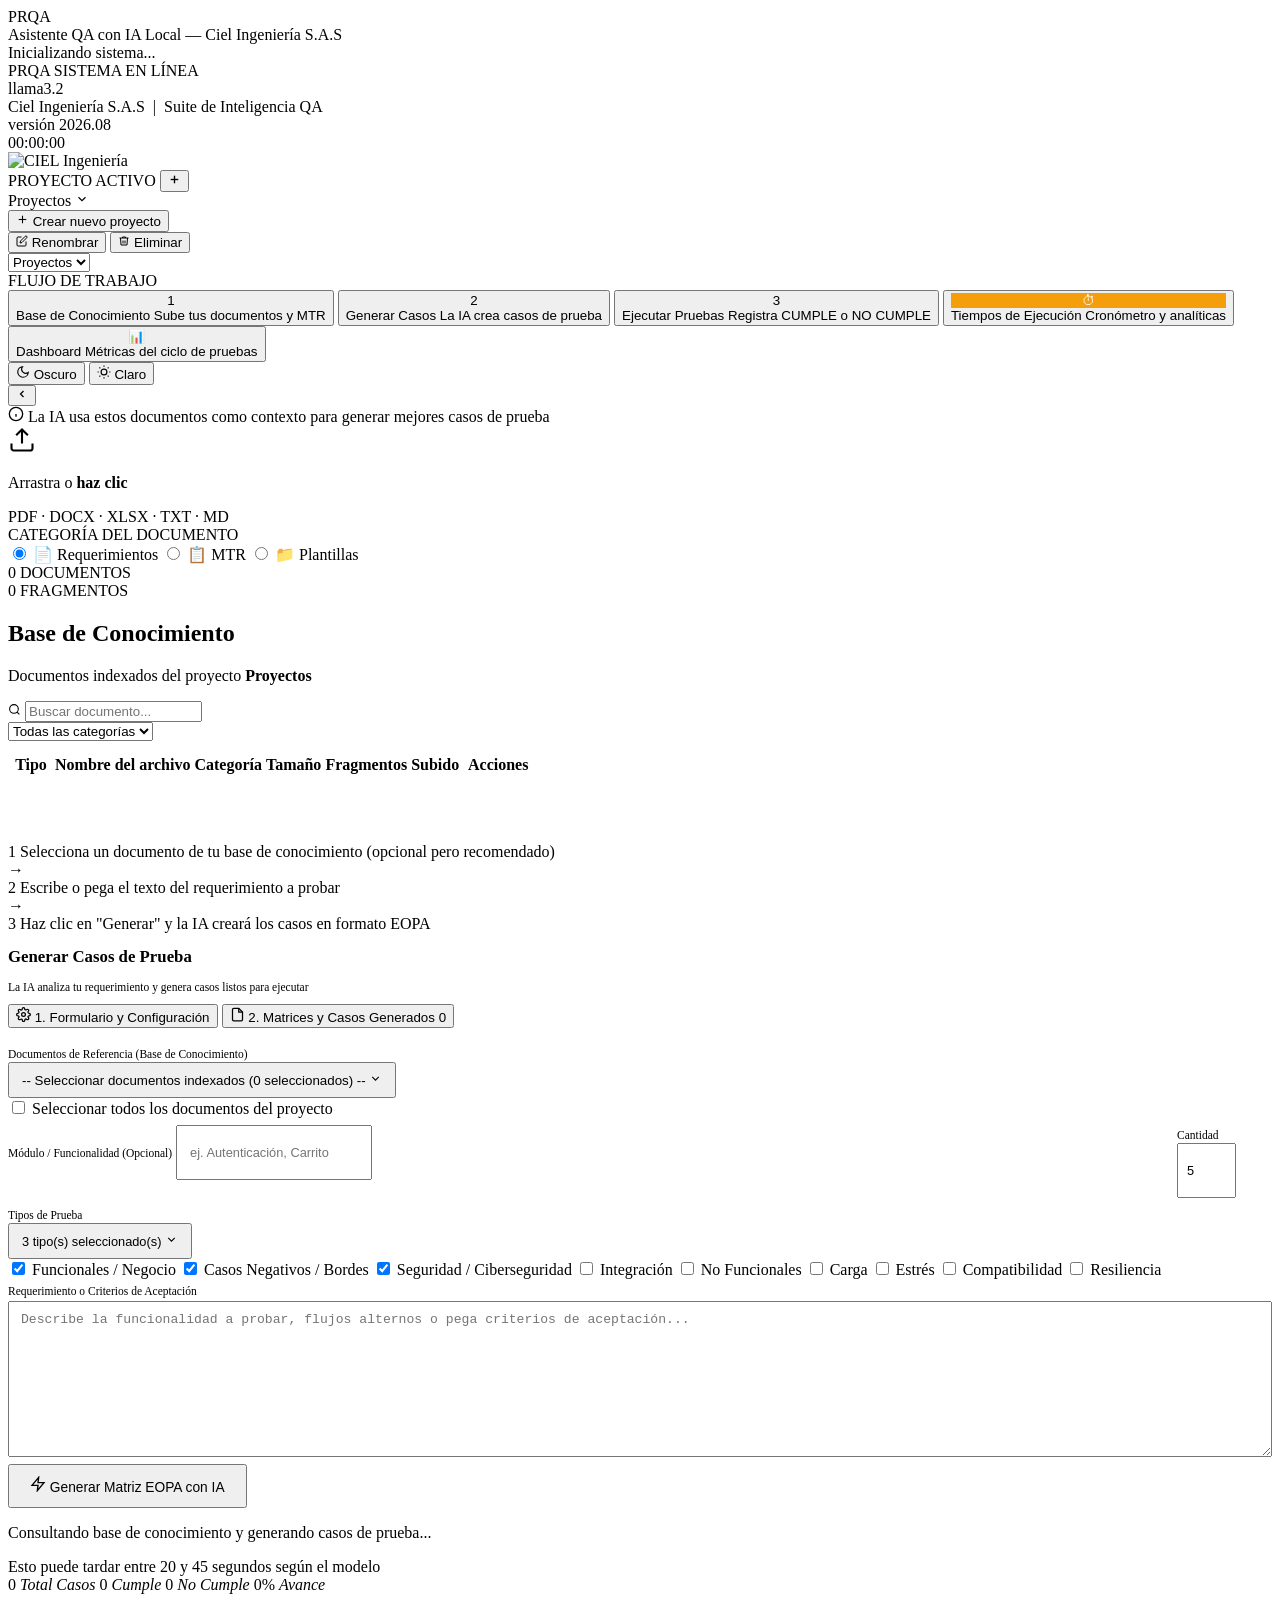
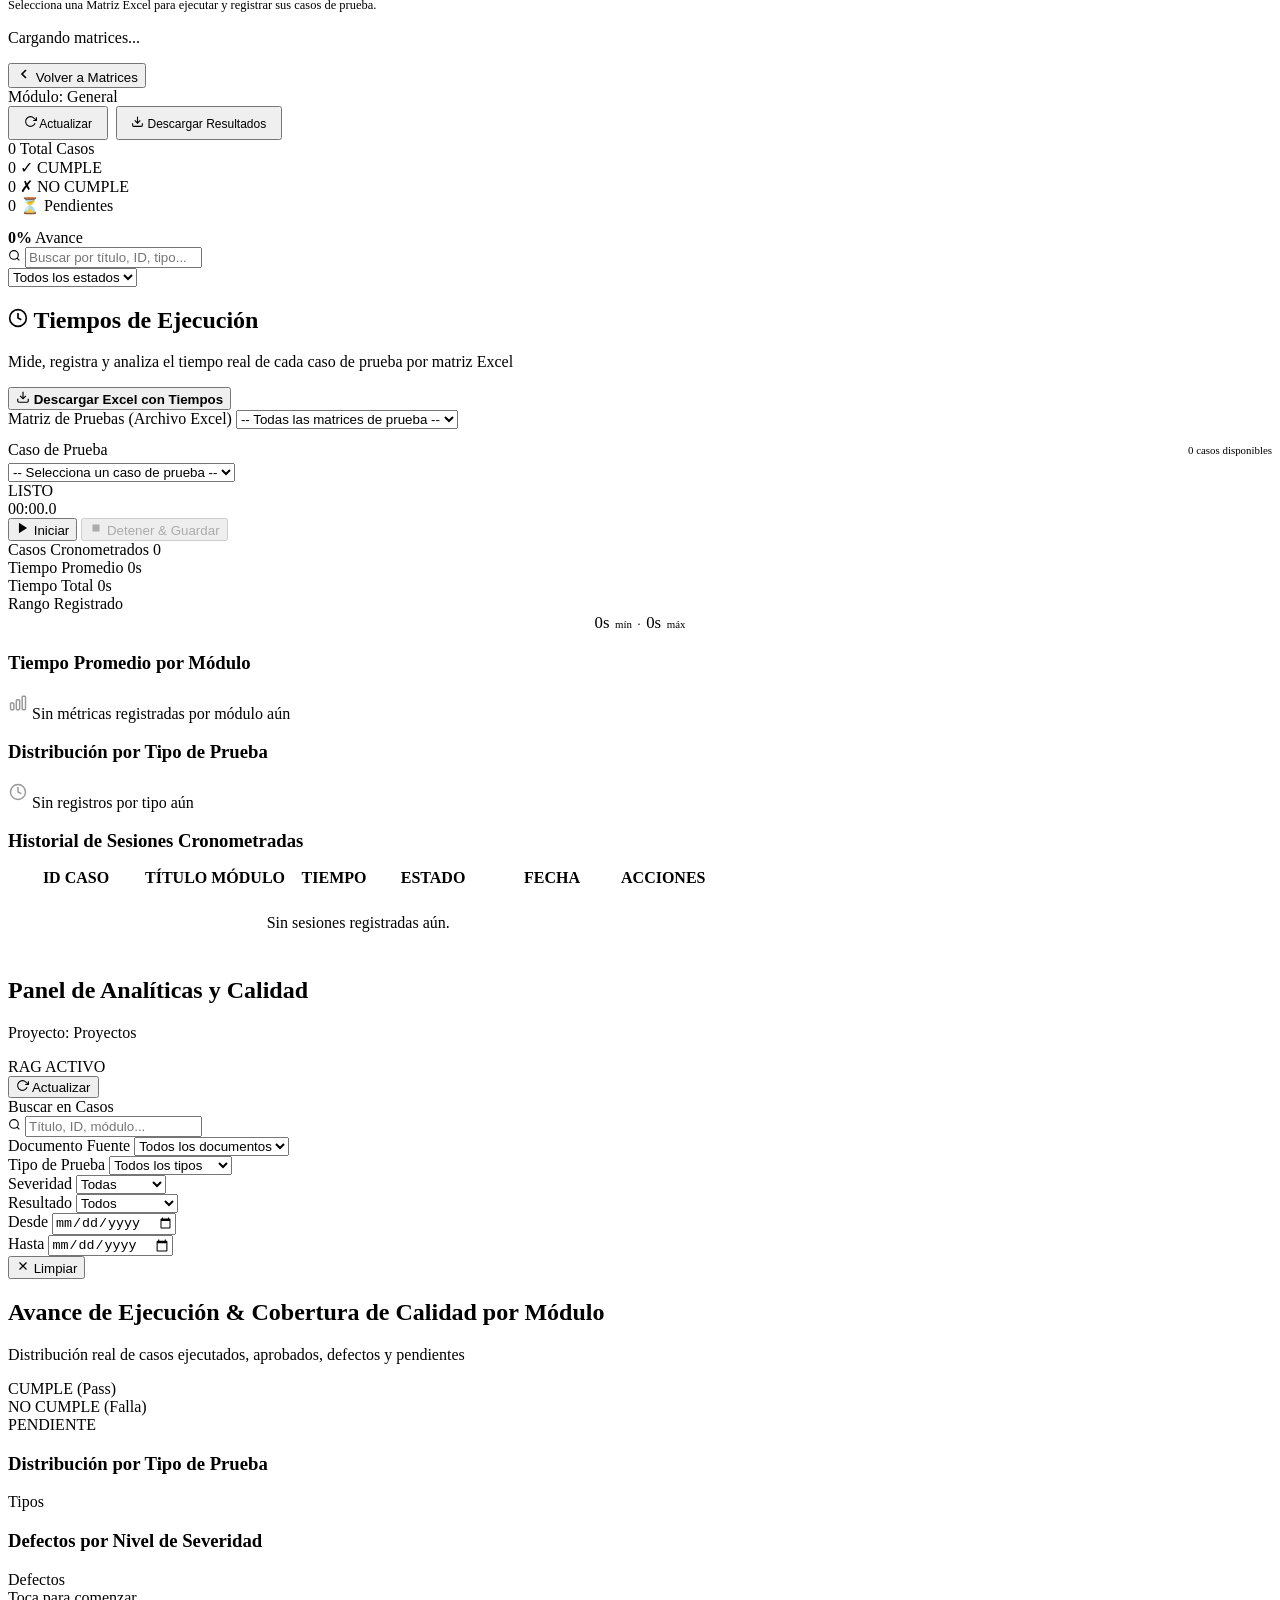
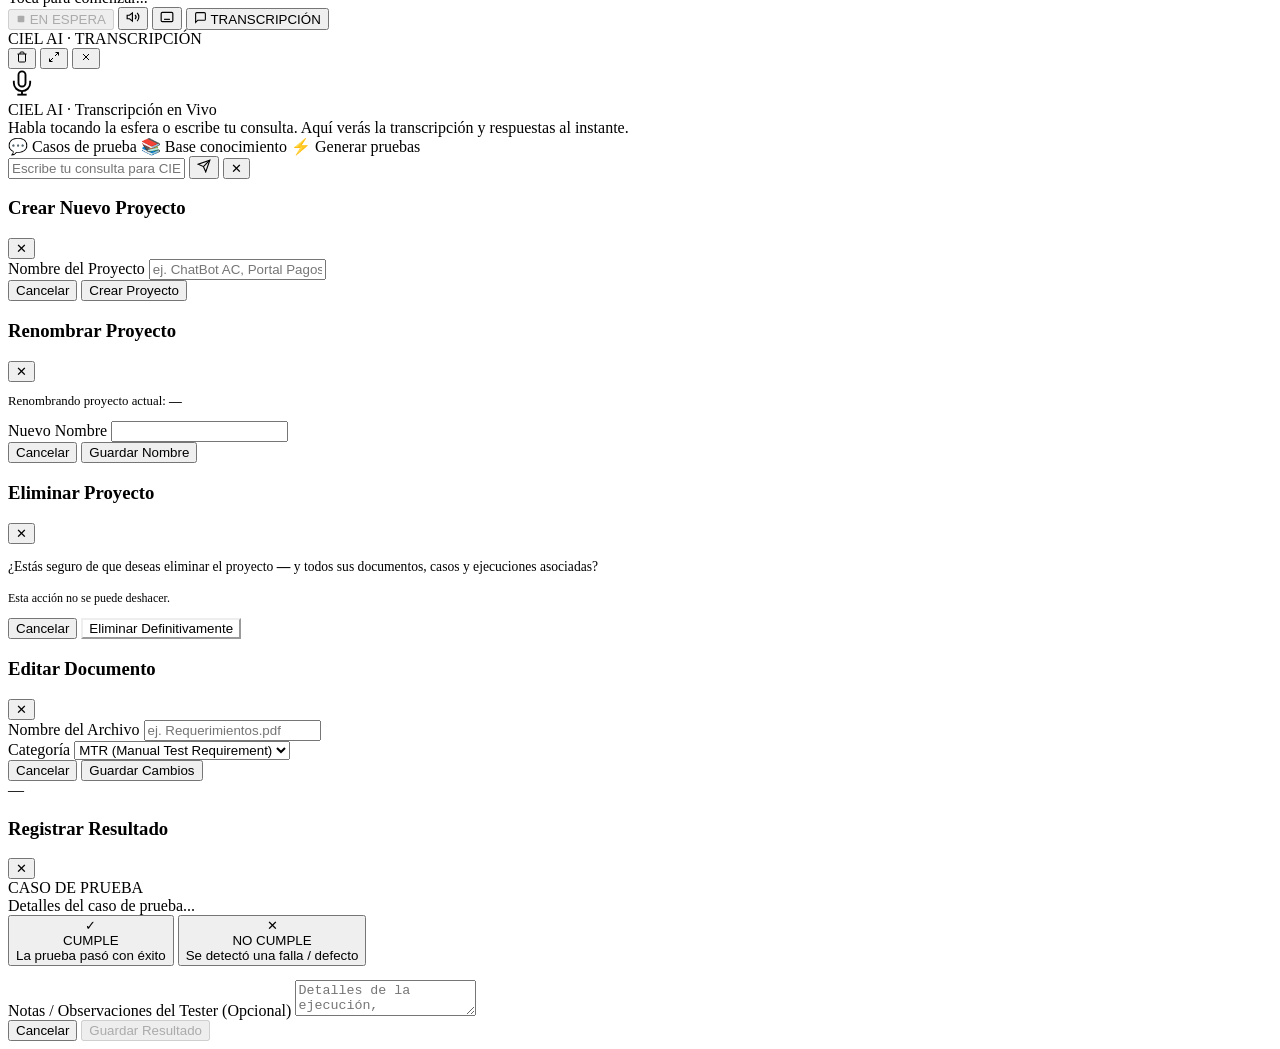
==== commit b6e02e68: "feat: mejoras en exportador excel, persistencia timer, id badge y filtros uuid" ====
--- a/backend/app/static/index.html
+++ b/backend/app/static/index.html
@@ -657,10 +657,6 @@
                 </select>
               </div>
 
-              <div class="form-group" style="margin-bottom:0;">
-                <label class="form-label" for="timerTesterInput">Tester</label>
-                <input type="text" id="timerTesterInput" class="form-input" placeholder="Nombre del tester (opcional)" />
-              </div>
             </div>
 
             <!-- Display HUD del Cronómetro -->
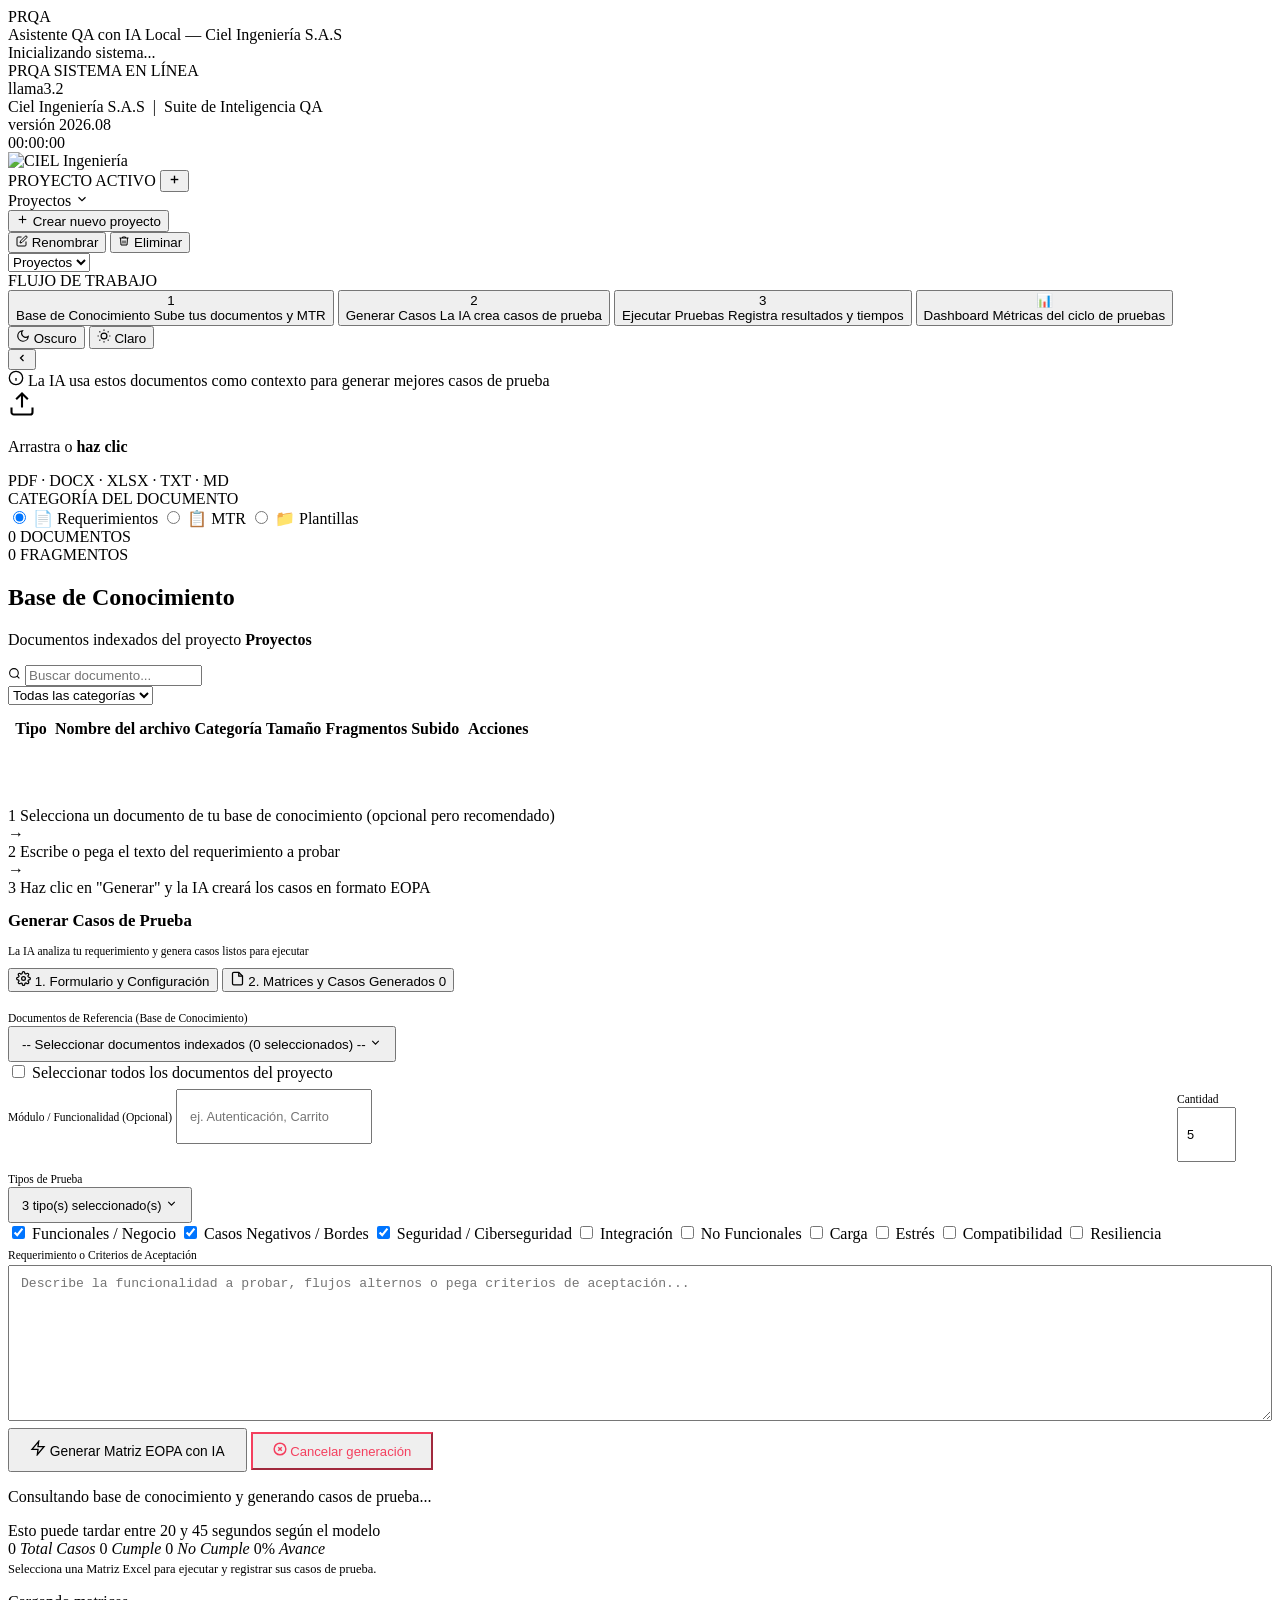
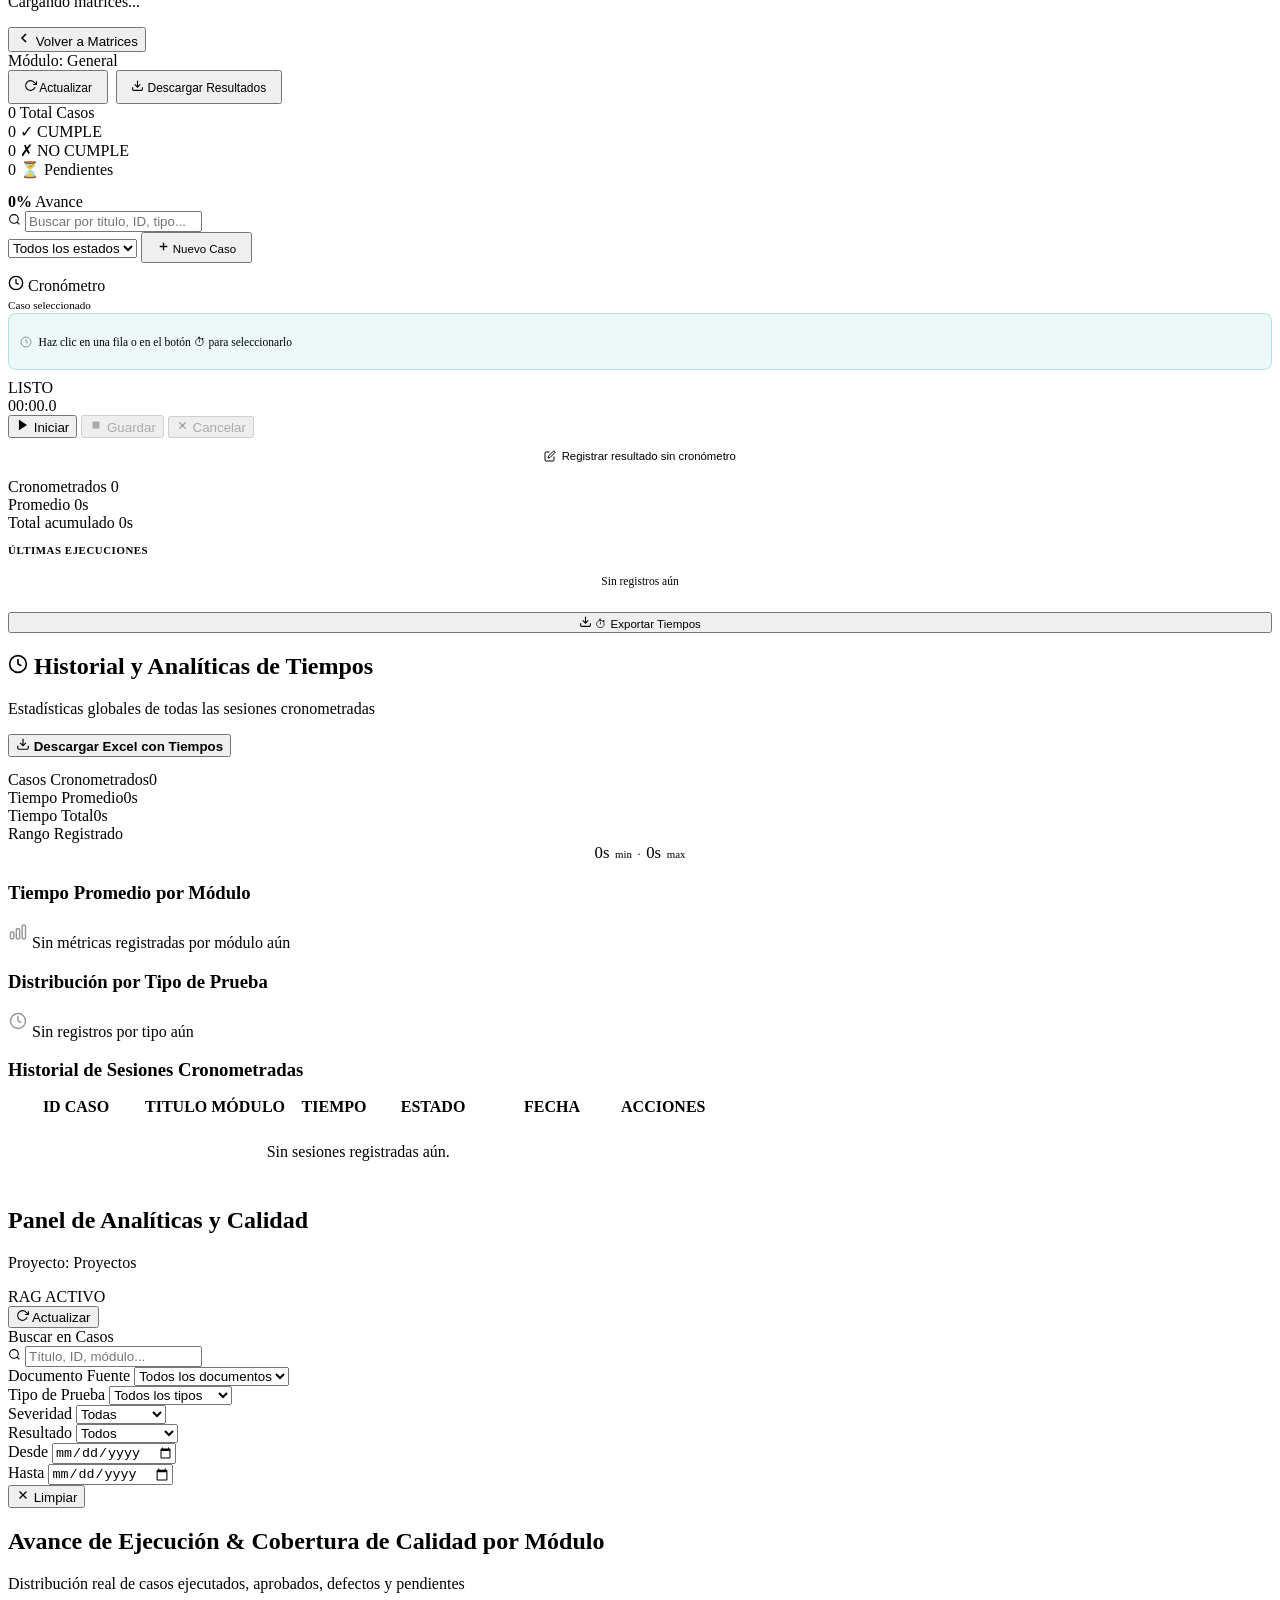
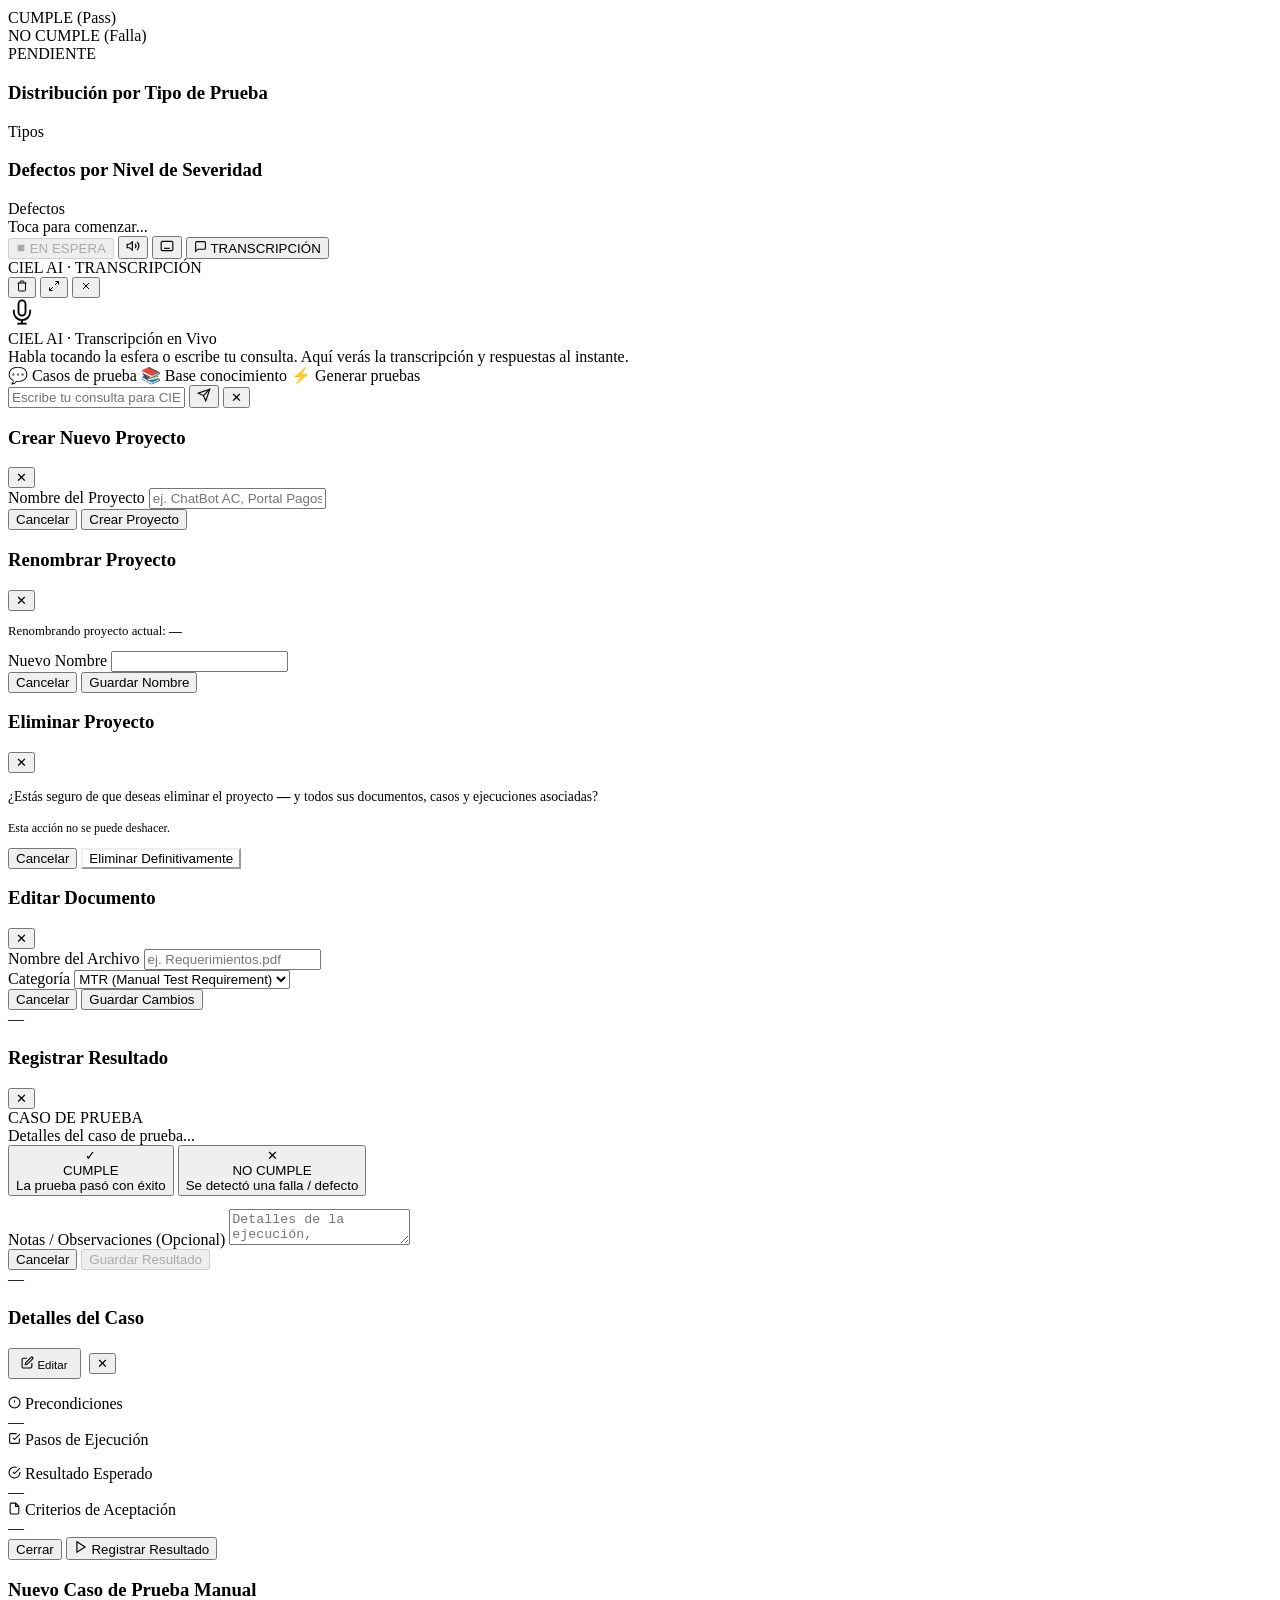
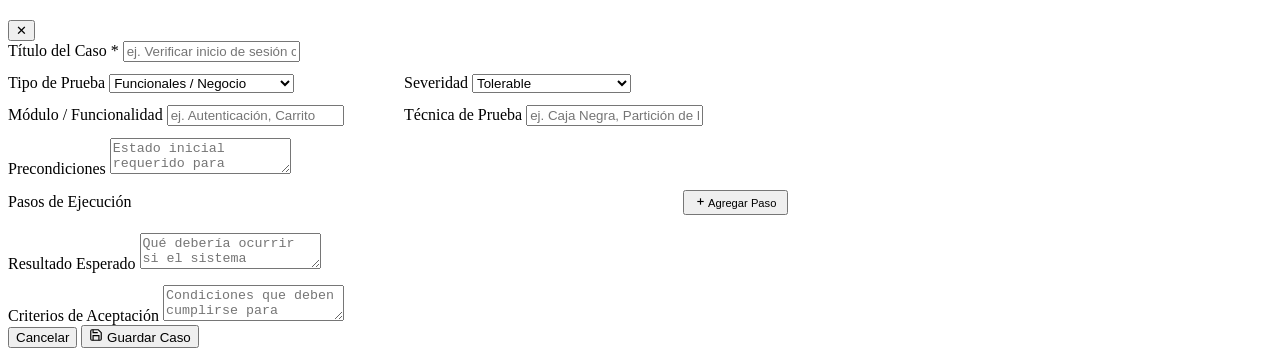
==== commit b33ba231: "fix(ui): estilo visual del orbe en verde esmeralda al hablar/escuchar y versionado de assets" ====
--- a/backend/app/static/index.html
+++ b/backend/app/static/index.html
@@ -12,7 +12,7 @@
   <link
     href="https://fonts.googleapis.com/css2?family=Inter:wght@300;400;500;600;700;800&family=JetBrains+Mono:wght@400;500&family=Orbitron:wght@400;600;700;900&display=swap"
     rel="stylesheet" />
-  <link rel="stylesheet" href="/static/css/style.css?v=5.4.0" />
+  <link rel="stylesheet" href="/static/css/style.css?v=7.1.0" />
   <link rel="icon" href="data:image/svg+xml,<svg xmlns='http://www.w3.org/2000/svg' viewBox='0 0 100 100'><text y='.9em' font-size='90'>🧪</text></svg>" />
 </head>
 
@@ -132,27 +132,17 @@
           <div class="nav-indicator"></div>
         </button>
 
-        <!-- Paso 3: Ejecutar Pruebas -->
+        <!-- Paso 3: Ejecutar Pruebas (incluye cronómetro) -->
         <button class="nav-item" id="navExecution" onclick="switchModule('execution')">
           <div class="nav-step-badge">3</div>
           <div class="nav-text-group">
             <span class="nav-title">Ejecutar Pruebas</span>
-            <span class="nav-subtitle">Registra CUMPLE o NO CUMPLE</span>
+            <span class="nav-subtitle">Registra resultados y tiempos</span>
           </div>
           <div class="nav-indicator"></div>
         </button>
 
-        <!-- Paso 4: Tiempos de Ejecución -->
-        <button class="nav-item" id="navTimer" onclick="switchModule('timer')">
-          <div class="nav-step-badge nav-step-alt" style="background:#f59e0b;color:#fff;">⏱</div>
-          <div class="nav-text-group">
-            <span class="nav-title">Tiempos de Ejecución</span>
-            <span class="nav-subtitle">Cronómetro y analíticas</span>
-          </div>
-          <div class="nav-indicator"></div>
-        </button>
-
-        <!-- Paso 5: Dashboard -->
+        <!-- Paso 4: Dashboard -->
         <button class="nav-item" id="navDashboard" onclick="switchModule('dashboard')">
           <div class="nav-step-badge nav-step-alt">📊</div>
           <div class="nav-text-group">
@@ -472,6 +462,14 @@
                     <span>Generar Matriz EOPA con IA</span>
                   </button>
 
+                  <!-- Botón Cancelar — visible solo durante generacion -->
+                  <button class="btn-ghost btn-full hidden" id="generateCancelBtn" onclick="cancelGeneration()" style="padding:0.55rem 1.25rem;font-size:0.82rem;gap:0.5rem;margin-top:0.35rem;border-color:var(--accent-danger,#f43f5e);color:var(--accent-danger,#f43f5e);">
+                    <svg viewBox="0 0 24 24" fill="none" stroke="currentColor" stroke-width="2.5" width="14" height="14">
+                      <circle cx="12" cy="12" r="10"/><line x1="15" y1="9" x2="9" y2="15"/><line x1="9" y1="9" x2="15" y2="15"/>
+                    </svg>
+                    <span>Cancelar generación</span>
+                  </button>
+
                   <div class="generator-loading hidden" id="generatorLoading">
                     <div class="loading-spinner"></div>
                     <p>Consultando base de conocimiento y generando casos de prueba...</p>
@@ -514,259 +512,277 @@
       </section>
 
       <!-- ════════════════════════════════════════════
-           MÓDULO 3: EJECUTAR PRUEBAS
+           MÓDULO 3: EJECUTAR PRUEBAS (Unificado)
       ════════════════════════════════════════════ -->
       <section class="module" id="moduleExecution">
         <div class="exec-layout">
-          <!-- Header KPI chips -->
-          <!-- Vista 1: Lista de matrices Excel (por defecto) -->
-          <div id="execMatrixListView">
-            <!-- KPI chips globales -->
-            <div class="exec-kpi-row" id="execKpiRow">
-              <span class="exec-kpi-chip" id="execGlobalKpiTotal">0 <em>Total Casos</em></span>
-              <span class="exec-kpi-chip green" id="execGlobalKpiPass">0 <em>Cumple</em></span>
-              <span class="exec-kpi-chip red" id="execGlobalKpiFail">0 <em>No Cumple</em></span>
-              <span class="exec-kpi-chip purple" id="execGlobalKpiRate">0% <em>Avance</em></span>
-            </div>
-
-            <!-- Subtítulo -->
-            <p id="execSubtitle" style="font-size:0.78rem;color:var(--text-muted);margin:0.25rem 0 0.85rem;">
-              Selecciona una Matriz Excel para ejecutar y registrar sus casos de prueba.
-            </p>
-
-            <!-- Grid de tarjetas de matrices -->
-            <div id="execMatrixGrid" class="exec-matrix-grid">
-              <div class="empty-state"><p>Cargando matrices...</p></div>
-            </div>
-          </div>
-
-          <!-- Vista 2: Detalle de casos de una matriz (oculta por defecto) -->
-          <div id="execDetailView" class="hidden">
-            <!-- Header de la vista detalle -->
-            <div class="exec-detail-header">
-              <button class="exec-back-btn" onclick="backToExecMatrices()">
-                <svg viewBox="0 0 24 24" fill="none" stroke="currentColor" stroke-width="2.5" width="16" height="16">
-                  <polyline points="15 18 9 12 15 6"/>
+          <!-- Pestañas: vista Analíticas completas -->
+          <div class="exec-tab-bar" id="execTabBar" style="display:none;">
+            <button class="exec-tab active" id="execTabExecute" onclick="switchExecTab('execute')">Ejecutar</button>
+            <button class="exec-tab" id="execTabTimer" onclick="switchExecTab('timer')">Historial</button>
+          </div>
+
+          <!-- ── Sub-vista A: Ejecutar Pruebas ── -->
+          <div id="execTabContentExecute">
+            <!-- Vista 1: Lista de matrices Excel (por defecto) -->
+            <div id="execMatrixListView">
+              <!-- KPI chips globales -->
+              <div class="exec-kpi-row" id="execKpiRow">
+                <span class="exec-kpi-chip" id="execGlobalKpiTotal">0 <em>Total Casos</em></span>
+                <span class="exec-kpi-chip green" id="execGlobalKpiPass">0 <em>Cumple</em></span>
+                <span class="exec-kpi-chip red" id="execGlobalKpiFail">0 <em>No Cumple</em></span>
+                <span class="exec-kpi-chip purple" id="execGlobalKpiRate">0% <em>Avance</em></span>
+              </div>
+              <p id="execSubtitle" style="font-size:0.78rem;color:var(--text-muted);margin:0.25rem 0 0.85rem;">
+                Selecciona una Matriz Excel para ejecutar y registrar sus casos de prueba.
+              </p>
+              <div id="execMatrixGrid" class="exec-matrix-grid">
+                <div class="empty-state"><p>Cargando matrices...</p></div>
+              </div>
+            </div>
+
+            <!-- Vista 2: Detalle unificado (tabla izquierda + cronómetro derecha) -->
+            <div id="execDetailView" class="hidden">
+              <!-- Header de la vista detalle -->
+              <div class="exec-detail-header">
+                <button class="exec-back-btn" onclick="backToExecMatrices()">
+                  <svg viewBox="0 0 24 24" fill="none" stroke="currentColor" stroke-width="2.5" width="16" height="16">
+                    <polyline points="15 18 9 12 15 6"/>
+                  </svg>
+                  <span>Volver a Matrices</span>
+                </button>
+                <div class="exec-detail-title-area">
+                  <div class="exec-detail-title" id="execDetailTitle">Módulo: General</div>
+                  <div class="exec-detail-meta" id="execDetailMeta"></div>
+                </div>
+                <div style="display:flex;gap:0.5rem;align-items:center;">
+                  <button class="btn-ghost" style="font-size:0.75rem;padding:0.45rem 0.85rem;" onclick="refreshExecDetail()">
+                    <svg viewBox="0 0 24 24" fill="none" stroke="currentColor" stroke-width="2" width="13" height="13"><polyline points="23 4 23 10 17 10"/><path d="M20.49 15a9 9 0 1 1-2.12-9.36L23 10"/></svg>
+                    Actualizar
+                  </button>
+                  <button class="btn-primary" style="font-size:0.75rem;padding:0.45rem 0.85rem;" id="execDetailExportBtn">
+                    <svg viewBox="0 0 24 24" fill="none" stroke="currentColor" stroke-width="2" width="13" height="13"><path d="M21 15v4a2 2 0 0 1-2 2H5a2 2 0 0 1-2-2v-4"/><polyline points="7 10 12 15 17 10"/><line x1="12" y1="15" x2="12" y2="3"/></svg>
+                    Descargar Resultados
+                  </button>
+                </div>
+              </div>
+
+              <!-- KPIs de la matriz seleccionada -->
+              <div class="exec-detail-kpis">
+                <div class="exec-dkpi-card">
+                  <span class="exec-dkpi-num" id="execDKpiTotal">0</span>
+                  <span class="exec-dkpi-lbl">Total Casos</span>
+                </div>
+                <div class="exec-dkpi-card green">
+                  <span class="exec-dkpi-num" id="execDKpiCumple">0</span>
+                  <span class="exec-dkpi-lbl">&#10003; CUMPLE</span>
+                </div>
+                <div class="exec-dkpi-card red">
+                  <span class="exec-dkpi-num" id="execDKpiFail">0</span>
+                  <span class="exec-dkpi-lbl">&#10007; NO CUMPLE</span>
+                </div>
+                <div class="exec-dkpi-card amber">
+                  <span class="exec-dkpi-num" id="execDKpiPending">0</span>
+                  <span class="exec-dkpi-lbl">&#9203; Pendientes</span>
+                </div>
+                <div class="exec-dkpi-card purple" style="flex:2;min-width:160px;">
+                  <div style="width:100%;height:8px;background:var(--bg-panel);border-radius:9999px;overflow:hidden;margin-bottom:0.35rem;">
+                    <div id="execDetailProgressBar" style="height:100%;width:0%;background:linear-gradient(90deg,#009ca6,#00e5ff);border-radius:9999px;transition:width 0.4s ease;"></div>
+                  </div>
+                  <span class="exec-dkpi-lbl"><span id="execDKpiPct" style="font-weight:700;color:var(--accent-primary);">0%</span> Avance</span>
+                </div>
+              </div>
+
+              <!-- Layout dividido: tabla izquierda | cronómetro derecha -->
+              <div class="exec-unified-layout">
+
+                <!-- Columna Izquierda: Casos -->
+                <div class="exec-cases-col">
+                  <div class="exec-filter-bar" style="margin-bottom:0.75rem;">
+                    <div class="dash-search-input-wrap" style="flex:1;">
+                      <svg viewBox="0 0 24 24" fill="none" stroke="currentColor" stroke-width="2" width="13" height="13"><circle cx="11" cy="11" r="8"/><line x1="21" y1="21" x2="16.65" y2="16.65"/></svg>
+                      <input type="text" class="dash-filter-search" id="execDetailSearch" placeholder="Buscar por titulo, ID, tipo..." oninput="filterExecDetailCases()" />
+                    </div>
+                    <select class="dash-filter-select" id="execDetailStatusFilter" onchange="filterExecDetailCases()">
+                      <option value="">Todos los estados</option>
+                      <option value="Pendiente">Pendientes</option>
+                      <option value="CUMPLE">CUMPLE</option>
+                      <option value="NO CUMPLE">NO CUMPLE</option>
+                    </select>
+                    <button class="btn-primary" style="font-size:0.72rem;padding:0.4rem 0.85rem;gap:0.4rem;white-space:nowrap;" onclick="openCreateManualCaseModal()">
+                      <svg viewBox="0 0 24 24" fill="none" stroke="currentColor" stroke-width="2.5" width="13" height="13"><line x1="12" y1="5" x2="12" y2="19"/><line x1="5" y1="12" x2="19" y2="12"/></svg>
+                      Nuevo Caso
+                    </button>
+                  </div>
+                  <div id="execDetailCasesList" class="exec-cases-container"></div>
+                </div>
+
+                <!-- Columna Derecha: Cronómetro integrado -->
+                <div class="exec-timer-col panel">
+                  <div class="exec-timer-col-header">
+                    <svg viewBox="0 0 24 24" fill="none" stroke="currentColor" stroke-width="2" width="16" height="16"><circle cx="12" cy="12" r="10"/><polyline points="12 6 12 12 16 14"/></svg>
+                    <span>Cronómetro</span>
+                  </div>
+
+                  <div class="form-group" style="margin-bottom:0.6rem;">
+                    <label class="form-label" style="font-size:0.7rem;">Caso seleccionado</label>
+                    <div id="timerSelectedCaseDisplay" style="padding:0.5rem 0.7rem;background:rgba(0,156,166,0.07);border:1px solid rgba(0,156,166,0.25);border-radius:8px;font-size:0.72rem;color:var(--text-secondary);min-height:2.4rem;display:flex;align-items:center;gap:0.4rem;">
+                      <svg viewBox="0 0 24 24" fill="none" stroke="currentColor" stroke-width="2" width="12" height="12" style="opacity:0.4;flex-shrink:0;"><circle cx="12" cy="12" r="10"/><polyline points="12 6 12 12 16 14"/></svg>
+                      <span id="timerSelectedCaseText" style="color:var(--text-muted);width:100%;">Haz clic en una fila o en el botón ⏱ para seleccionarlo</span>
+                    </div>
+                  </div>
+
+
+                  <!-- HUD del cronómetro -->
+                  <div class="timer-hud-box" style="margin-bottom:0.75rem;">
+                    <div class="timer-state-indicator" id="timerStateIndicator">
+                      <span class="timer-dot"></span>
+                      <span id="timerStateText">LISTO</span>
+                    </div>
+                    <div class="timer-digital-display" id="timerDisplay">00:00.0</div>
+                    <div class="timer-action-buttons">
+                      <button class="timer-btn-start" id="btnTimerStart" onclick="startTimer()">
+                        <svg viewBox="0 0 24 24" fill="currentColor" width="14" height="14"><polygon points="5 3 19 12 5 21 5 3"/></svg>
+                        <span>Iniciar</span>
+                      </button>
+                      <button class="timer-btn-stop" id="btnTimerStop" onclick="stopTimer()" disabled>
+                        <svg viewBox="0 0 24 24" fill="currentColor" width="14" height="14"><rect x="6" y="6" width="12" height="12"/></svg>
+                        <span>Guardar</span>
+                      </button>
+                      <button class="timer-btn-cancel" id="btnTimerCancel" onclick="cancelTimer()" disabled title="Cancelar cronómetro sin guardar resultados">
+                        <svg viewBox="0 0 24 24" fill="none" stroke="currentColor" stroke-width="2.5" width="13" height="13"><line x1="18" y1="6" x2="6" y2="18"/><line x1="6" y1="6" x2="18" y2="18"/></svg>
+                        <span>Cancelar</span>
+                      </button>
+                    </div>
+                  </div>
+
+                  <!-- Opción secundaria: Registro manual sin cronómetro -->
+                  <div style="text-align:center;margin-top:-0.25rem;margin-bottom:0.75rem;">
+                    <button type="button" onclick="recordManualResultForSelectedCase()" style="background:none;border:none;color:var(--text-muted);font-size:0.71rem;cursor:pointer;display:inline-flex;align-items:center;gap:0.35rem;padding:0.25rem 0.6rem;border-radius:5px;transition:all 0.15s ease;" onmouseover="this.style.color='var(--accent-primary)';this.style.background='rgba(0,156,166,0.06)'" onmouseout="this.style.color='var(--text-muted)';this.style.background='none'" title="Registrar directamente Cumple / No Cumple sin medir tiempo">
+                      <svg viewBox="0 0 24 24" fill="none" stroke="currentColor" stroke-width="2" width="12" height="12"><path d="M11 4H4a2 2 0 0 0-2 2v14a2 2 0 0 0 2 2h14a2 2 0 0 0 2-2v-7"/><path d="M18.5 2.5a2.121 2.121 0 0 1 3 3L12 15l-4 1 1-4 9.5-9.5z"/></svg>
+                      Registrar resultado sin cronómetro
+                    </button>
+                  </div>
+
+                  <!-- Mini métricas -->
+                  <div class="exec-timer-mini-kpis">
+                    <div class="exec-timer-mini-kpi">
+                      <span class="exec-timer-mini-label">Cronometrados</span>
+                      <span class="exec-timer-mini-val" id="timerKpiCount">0</span>
+                    </div>
+                    <div class="exec-timer-mini-kpi">
+                      <span class="exec-timer-mini-label">Promedio</span>
+                      <span class="exec-timer-mini-val" id="timerKpiAvg">0s</span>
+                    </div>
+                    <div class="exec-timer-mini-kpi">
+                      <span class="exec-timer-mini-label">Total acumulado</span>
+                      <span class="exec-timer-mini-val" id="timerKpiTotal">0s</span>
+                    </div>
+                  </div>
+
+                  <!-- Mini historial reciente -->
+                  <div style="margin-top:0.75rem;">
+                    <div style="font-size:0.68rem;font-weight:600;color:var(--text-muted);text-transform:uppercase;letter-spacing:0.05em;margin-bottom:0.4rem;">Últimas Ejecuciones</div>
+                    <div id="timerMiniHistory" style="display:flex;flex-direction:column;gap:0.3rem;max-height:150px;overflow-y:auto;scrollbar-width:thin;scrollbar-color:rgba(148,163,184,0.3) transparent;">
+                      <div style="font-size:0.72rem;color:var(--text-muted);text-align:center;padding:0.75rem 0;">Sin registros aún</div>
+                    </div>
+                  </div>
+
+                  <button class="btn-ghost" onclick="exportTimedExcel()" style="width:100%;margin-top:0.85rem;font-size:0.72rem;gap:0.4rem;justify-content:center;" title="Descarga Excel con los tiempos de cronómetro registrados en esta sesión">
+                    <svg viewBox="0 0 24 24" fill="none" stroke="currentColor" stroke-width="2" width="13" height="13"><path d="M21 15v4a2 2 0 0 1-2 2H5a2 2 0 0 1-2-2v-4"/><polyline points="7 10 12 15 17 10"/><line x1="12" y1="15" x2="12" y2="3"/></svg>
+                    ⏱ Exportar Tiempos
+                  </button>
+                </div>
+
+              </div><!-- /exec-unified-layout -->
+            </div><!-- /execDetailView -->
+          </div><!-- /execTabContentExecute -->
+
+          <!-- Sub-vista B: Analíticas / Historial completo -->
+          <div id="execTabContentTimer" class="hidden">
+            <div class="timer-top-header" style="margin-bottom:0.85rem;">
+              <div>
+                <h1 class="timer-main-title">
+                  <svg viewBox="0 0 24 24" fill="none" stroke="currentColor" stroke-width="2" width="20" height="20">
+                    <circle cx="12" cy="12" r="10"/><polyline points="12 6 12 12 16 14"/>
+                  </svg>
+                  Historial y Analíticas de Tiempos
+                </h1>
+                <p class="timer-main-subtitle">Estadísticas globales de todas las sesiones cronometradas</p>
+              </div>
+              <button class="btn-ghost" onclick="exportTimedExcel()" style="gap:0.5rem;font-weight:600;">
+                <svg viewBox="0 0 24 24" fill="none" stroke="currentColor" stroke-width="2" width="14" height="14" style="color:var(--accent-primary);">
+                  <path d="M21 15v4a2 2 0 0 1-2 2H5a2 2 0 0 1-2-2v-4"/><polyline points="7 10 12 15 17 10"/><line x1="12" y1="15" x2="12" y2="3"/>
                 </svg>
-                <span>Volver a Matrices</span>
+                <span>Descargar Excel con Tiempos</span>
               </button>
-              <div class="exec-detail-title-area">
-                <div class="exec-detail-title" id="execDetailTitle">Módulo: General</div>
-                <div class="exec-detail-meta" id="execDetailMeta"></div>
-              </div>
-              <div style="display:flex;gap:0.5rem;align-items:center;">
-                <button class="btn-ghost" style="font-size:0.75rem;padding:0.45rem 0.85rem;" onclick="refreshExecDetail()">
-                  <svg viewBox="0 0 24 24" fill="none" stroke="currentColor" stroke-width="2" width="13" height="13"><polyline points="23 4 23 10 17 10"/><path d="M20.49 15a9 9 0 1 1-2.12-9.36L23 10"/></svg>
-                  Actualizar
-                </button>
-                <button class="btn-primary" style="font-size:0.75rem;padding:0.45rem 0.85rem;" id="execDetailExportBtn">
-                  <svg viewBox="0 0 24 24" fill="none" stroke="currentColor" stroke-width="2" width="13" height="13"><path d="M21 15v4a2 2 0 0 1-2 2H5a2 2 0 0 1-2-2v-4"/><polyline points="7 10 12 15 17 10"/><line x1="12" y1="15" x2="12" y2="3"/></svg>
-                  Descargar Resultados
-                </button>
-              </div>
-            </div>
-
-            <!-- KPIs de la matriz seleccionada -->
-            <div class="exec-detail-kpis">
-              <div class="exec-dkpi-card">
-                <span class="exec-dkpi-num" id="execDKpiTotal">0</span>
-                <span class="exec-dkpi-lbl">Total Casos</span>
-              </div>
-              <div class="exec-dkpi-card green">
-                <span class="exec-dkpi-num" id="execDKpiCumple">0</span>
-                <span class="exec-dkpi-lbl">✓ CUMPLE</span>
-              </div>
-              <div class="exec-dkpi-card red">
-                <span class="exec-dkpi-num" id="execDKpiFail">0</span>
-                <span class="exec-dkpi-lbl">✗ NO CUMPLE</span>
-              </div>
-              <div class="exec-dkpi-card amber">
-                <span class="exec-dkpi-num" id="execDKpiPending">0</span>
-                <span class="exec-dkpi-lbl">⏳ Pendientes</span>
-              </div>
-              <div class="exec-dkpi-card purple" style="flex:2;min-width:160px;">
-                <div style="width:100%;height:8px;background:var(--bg-panel);border-radius:9999px;overflow:hidden;margin-bottom:0.35rem;">
-                  <div id="execDetailProgressBar" style="height:100%;width:0%;background:linear-gradient(90deg,#009ca6,#00e5ff);border-radius:9999px;transition:width 0.4s ease;"></div>
+            </div>
+
+            <div class="timer-main-grid">
+              <div class="panel timer-controls-card">
+                <div class="timer-kpi-grid">
+                  <div class="timer-kpi-card"><span class="timer-kpi-label">Casos Cronometrados</span><span class="timer-kpi-val" id="timerKpiCountFull">0</span></div>
+                  <div class="timer-kpi-card"><span class="timer-kpi-label">Tiempo Promedio</span><span class="timer-kpi-val" id="timerKpiAvgFull">0s</span></div>
+                  <div class="timer-kpi-card"><span class="timer-kpi-label">Tiempo Total</span><span class="timer-kpi-val" id="timerKpiTotalFull">0s</span></div>
+                  <div class="timer-kpi-card">
+                    <span class="timer-kpi-label">Rango Registrado</span>
+                    <span class="timer-kpi-val" style="font-size:1.05rem;display:flex;gap:0.35rem;align-items:baseline;justify-content:center;">
+                      <span id="timerKpiMin">0s</span> <span style="font-size:0.68rem;color:var(--text-muted);font-weight:500;">min</span>
+                      <span style="color:var(--text-muted);font-size:0.75rem;">·</span>
+                      <span id="timerKpiMax">0s</span> <span style="font-size:0.68rem;color:var(--text-muted);font-weight:500;">max</span>
+                    </span>
+                  </div>
                 </div>
-                <span class="exec-dkpi-lbl"><span id="execDKpiPct" style="font-weight:700;color:var(--accent-primary);">0%</span> Avance</span>
-              </div>
-            </div>
-
-            <!-- Barra filtros de la vista detalle -->
-            <div class="exec-filter-bar" style="margin-bottom:0.75rem;">
-              <div class="dash-search-input-wrap" style="flex:1;">
-                <svg viewBox="0 0 24 24" fill="none" stroke="currentColor" stroke-width="2" width="13" height="13"><circle cx="11" cy="11" r="8"/><line x1="21" y1="21" x2="16.65" y2="16.65"/></svg>
-                <input type="text" class="dash-filter-search" id="execDetailSearch" placeholder="Buscar por título, ID, tipo..." oninput="filterExecDetailCases()" />
-              </div>
-              <select class="dash-filter-select" id="execDetailStatusFilter" onchange="filterExecDetailCases()">
-                <option value="">Todos los estados</option>
-                <option value="Pendiente">Pendientes</option>
-                <option value="CUMPLE">CUMPLE</option>
-                <option value="NO CUMPLE">NO CUMPLE</option>
-              </select>
-            </div>
-
-            <!-- Lista de casos de la matriz -->
-            <div id="execDetailCasesList" class="exec-cases-container"></div>
-          </div>
-        </div>
+              </div>
+              <div class="timer-analytics-col">
+                <div class="timer-charts-row">
+                  <div class="panel timer-module-card">
+                    <div class="timer-card-header"><h3 class="timer-card-title">Tiempo Promedio por Módulo</h3></div>
+                    <div class="timer-module-bars-list" id="timerModuleBarsList">
+                      <div class="timer-empty-inline">
+                        <svg viewBox="0 0 24 24" fill="none" stroke="currentColor" stroke-width="1.75" width="20" height="20" style="opacity:0.4;margin-bottom:0.35rem;"><rect x="3" y="12" width="4" height="8" rx="1"/><rect x="10" y="8" width="4" height="12" rx="1"/><rect x="17" y="4" width="4" height="16" rx="1"/></svg>
+                        <span>Sin métricas registradas por módulo aún</span>
+                      </div>
+                    </div>
+                  </div>
+                  <div class="panel timer-type-card">
+                    <div class="timer-card-header"><h3 class="timer-card-title">Distribución por Tipo de Prueba</h3></div>
+                    <div class="timer-type-grid" id="timerTypeGrid">
+                      <div class="timer-empty-inline" style="grid-column:1/-1;">
+                        <svg viewBox="0 0 24 24" fill="none" stroke="currentColor" stroke-width="1.75" width="20" height="20" style="opacity:0.4;margin-bottom:0.35rem;"><circle cx="12" cy="12" r="9"/><polyline points="12 6 12 12 16 14"/></svg>
+                        <span>Sin registros por tipo aún</span>
+                      </div>
+                    </div>
+                  </div>
+                </div>
+              </div>
+            </div>
+
+            <div class="panel timer-history-panel" style="margin-top:1.15rem;">
+              <div style="display:flex;justify-content:space-between;align-items:center;margin-bottom:0.85rem;">
+                <h3 class="timer-card-title" style="margin:0;">Historial de Sesiones Cronometradas</h3>
+              </div>
+              <div class="table-responsive">
+                <table class="kb-table">
+                  <thead>
+                    <tr>
+                      <th style="width:130px;">ID CASO</th><th>TITULO</th><th>MÓDULO</th>
+                      <th style="width:90px;">TIEMPO</th><th style="width:100px;">ESTADO</th>
+                      <th style="width:130px;">FECHA</th><th style="width:70px;text-align:center;">ACCIONES</th>
+                    </tr>
+                  </thead>
+                  <tbody id="timerHistoryBody">
+                    <tr><td colspan="7" style="text-align:center;padding:1.5rem;color:var(--text-muted);">Sin sesiones registradas aún.</td></tr>
+                  </tbody>
+                </table>
+              </div>
+            </div>
+          </div> <!-- /execTabContentTimer -->
+
+        </div> <!-- /exec-layout -->
       </section>
 
-      <!-- ════════════════════════════════════════════
-           MÓDULO 4: TIEMPOS DE EJECUCIÓN (HUD PRO)
-      ════════════════════════════════════════════ -->
-      <section class="module" id="moduleTimer">
-        <!-- Header con Botón de Exportación -->
-        <div class="timer-top-header">
-          <div>
-            <h1 class="timer-main-title">
-              <svg viewBox="0 0 24 24" fill="none" stroke="currentColor" stroke-width="2" width="20" height="20">
-                <circle cx="12" cy="12" r="10"/><polyline points="12 6 12 12 16 14"/>
-              </svg>
-              Tiempos de Ejecución
-            </h1>
-            <p class="timer-main-subtitle">Mide, registra y analiza el tiempo real de cada caso de prueba por matriz Excel</p>
-          </div>
-          <button class="btn-ghost" onclick="exportTimedExcel()" style="gap:0.5rem;font-weight:600;">
-            <svg viewBox="0 0 24 24" fill="none" stroke="currentColor" stroke-width="2" width="14" height="14" style="color:var(--accent-primary);">
-              <path d="M21 15v4a2 2 0 0 1-2 2H5a2 2 0 0 1-2-2v-4"/><polyline points="7 10 12 15 17 10"/><line x1="12" y1="15" x2="12" y2="3"/>
-            </svg>
-            <span>Descargar Excel con Tiempos</span>
-          </button>
-        </div>
-
-        <!-- Cuadrícula Principal: Cronómetro + Analíticas Proporcionadas -->
-        <div class="timer-main-grid">
-          <!-- Columna Izquierda: Controles y Cronómetro -->
-          <div class="panel timer-controls-card">
-            <div style="display:flex;flex-direction:column;gap:0.75rem;">
-              <div class="form-group" style="margin-bottom:0;">
-                <label class="form-label" for="timerMatrixSelect">Matriz de Pruebas (Archivo Excel)</label>
-                <select id="timerMatrixSelect" class="form-input" onchange="onTimerMatrixSelected()">
-                  <option value="">-- Todas las matrices de prueba --</option>
-                </select>
-              </div>
-
-              <div class="form-group" style="margin-bottom:0;">
-                <div style="display:flex;justify-content:space-between;align-items:center;margin-bottom:0.25rem;">
-                  <label class="form-label" for="timerCaseSelect" style="margin:0;">Caso de Prueba</label>
-                  <span id="timerAvailableCasesCount" style="font-size:0.68rem;color:var(--text-muted);">0 casos disponibles</span>
-                </div>
-                <select id="timerCaseSelect" class="form-input">
-                  <option value="">-- Selecciona un caso de prueba --</option>
-                </select>
-              </div>
-
-            </div>
-
-            <!-- Display HUD del Cronómetro -->
-            <div class="timer-hud-box">
-              <div class="timer-state-indicator" id="timerStateIndicator">
-                <span class="timer-dot"></span>
-                <span id="timerStateText">LISTO</span>
-              </div>
-              <div class="timer-digital-display" id="timerDisplay">00:00.0</div>
-              <div class="timer-action-buttons">
-                <button class="timer-btn-start" id="btnTimerStart" onclick="startTimer()">
-                  <svg viewBox="0 0 24 24" fill="currentColor" width="14" height="14"><polygon points="5 3 19 12 5 21 5 3"/></svg>
-                  <span>Iniciar</span>
-                </button>
-                <button class="timer-btn-stop" id="btnTimerStop" onclick="stopTimer()" disabled>
-                  <svg viewBox="0 0 24 24" fill="currentColor" width="14" height="14"><rect x="6" y="6" width="12" height="12"/></svg>
-                  <span>Detener & Guardar</span>
-                </button>
-              </div>
-            </div>
-          </div>
-
-          <!-- Columna Derecha: Métricas y Distribuciones Equilibradas -->
-          <div class="timer-analytics-col">
-            <!-- Fila de 4 KPIs Estadísticos Integrados -->
-            <div class="timer-kpi-grid">
-              <div class="timer-kpi-card">
-                <span class="timer-kpi-label">Casos Cronometrados</span>
-                <span class="timer-kpi-val" id="timerKpiCount">0</span>
-              </div>
-              <div class="timer-kpi-card">
-                <span class="timer-kpi-label">Tiempo Promedio</span>
-                <span class="timer-kpi-val" id="timerKpiAvg">0s</span>
-              </div>
-              <div class="timer-kpi-card">
-                <span class="timer-kpi-label">Tiempo Total</span>
-                <span class="timer-kpi-val" id="timerKpiTotal">0s</span>
-              </div>
-              <div class="timer-kpi-card">
-                <span class="timer-kpi-label">Rango Registrado</span>
-                <span class="timer-kpi-val" style="font-size:1.05rem;display:flex;gap:0.35rem;align-items:baseline;justify-content:center;">
-                  <span id="timerKpiMin">0s</span> <span style="font-size:0.68rem;color:var(--text-muted);font-weight:500;">mín</span>
-                  <span style="color:var(--text-muted);font-size:0.75rem;">·</span>
-                  <span id="timerKpiMax">0s</span> <span style="font-size:0.68rem;color:var(--text-muted);font-weight:500;">máx</span>
-                </span>
-              </div>
-            </div>
-
-            <!-- Fila de 2 Columnas de Métricas Visuales -->
-            <div class="timer-charts-row">
-              <!-- Sub-tarjeta 1: Tiempo Promedio por Módulo -->
-              <div class="panel timer-module-card">
-                <div class="timer-card-header">
-                  <h3 class="timer-card-title">Tiempo Promedio por Módulo</h3>
-                </div>
-                <div class="timer-module-bars-list" id="timerModuleBarsList">
-                  <div class="timer-empty-inline">
-                    <svg viewBox="0 0 24 24" fill="none" stroke="currentColor" stroke-width="1.75" width="20" height="20" style="opacity:0.4;margin-bottom:0.35rem;">
-                      <rect x="3" y="12" width="4" height="8" rx="1"/><rect x="10" y="8" width="4" height="12" rx="1"/><rect x="17" y="4" width="4" height="16" rx="1"/>
-                    </svg>
-                    <span>Sin métricas registradas por módulo aún</span>
-                  </div>
-                </div>
-              </div>
-
-              <!-- Sub-tarjeta 2: Distribución por Tipo de Prueba -->
-              <div class="panel timer-type-card">
-                <div class="timer-card-header">
-                  <h3 class="timer-card-title">Distribución por Tipo de Prueba</h3>
-                </div>
-                <div class="timer-type-grid" id="timerTypeGrid">
-                  <div class="timer-empty-inline" style="grid-column:1/-1;">
-                    <svg viewBox="0 0 24 24" fill="none" stroke="currentColor" stroke-width="1.75" width="20" height="20" style="opacity:0.4;margin-bottom:0.35rem;">
-                      <circle cx="12" cy="12" r="9"/><polyline points="12 6 12 12 16 14"/>
-                    </svg>
-                    <span>Sin registros por tipo aún</span>
-                  </div>
-                </div>
-              </div>
-            </div>
-          </div>
-        </div>
-
-        <!-- Tabla Inferior: Historial de Ejecuciones Cronometradas -->
-        <div class="panel timer-history-panel" style="margin-top:1.15rem;">
-          <div style="display:flex;justify-content:space-between;align-items:center;margin-bottom:0.85rem;">
-            <h3 class="timer-card-title" style="margin:0;">Historial de Sesiones Cronometradas</h3>
-          </div>
-          <div class="table-responsive">
-            <table class="kb-table">
-              <thead>
-                <tr>
-                  <th style="width:130px;">ID CASO</th>
-                  <th>TÍTULO</th>
-                  <th>MÓDULO</th>
-                  <th style="width:90px;">TIEMPO</th>
-                  <th style="width:100px;">ESTADO</th>
-                  <th style="width:130px;">FECHA</th>
-                  <th style="width:70px;text-align:center;">ACCIONES</th>
-                </tr>
-              </thead>
-              <tbody id="timerHistoryBody">
-                <tr>
-                  <td colspan="7" style="text-align:center;padding:1.5rem;color:var(--text-muted);">Sin sesiones registradas aún.</td>
-                </tr>
-              </tbody>
-            </table>
-          </div>
-        </div>
-      </section>
+
 
       <!-- ════════════════════════════════════════════
            MÓDULO 5: DASHBOARD — ANALYTICS PRO
@@ -1172,48 +1188,11 @@
           </button>
         </div>
 
-        <!-- Campos de Incidencia cuando es NO CUMPLE -->
-        <div id="noCumpleFields" class="exec-incident-panel" style="display:none;">
-          <div class="exec-incident-title">
-            <svg viewBox="0 0 24 24" fill="none" stroke="currentColor" stroke-width="2" width="14" height="14">
-              <path d="M10.29 3.86L1.82 18a2 2 0 0 0 1.71 3h16.94a2 2 0 0 0 1.71-3L13.71 3.86a2 2 0 0 0-3.42 0z"/>
-              <line x1="12" y1="9" x2="12" y2="13"/><line x1="12" y1="17" x2="12.01" y2="17"/>
-            </svg>
-            <span>Clasificación del Defecto / Incidencia</span>
-          </div>
-          <div class="exec-incident-grid">
-            <div class="form-group">
-              <label class="form-label" for="execSeverity">Severidad</label>
-              <select class="form-input" id="execSeverity">
-                <option value="Baja">Baja</option>
-                <option value="Media" selected>Media</option>
-                <option value="Alta">Alta</option>
-                <option value="Crítica">Crítica</option>
-              </select>
-            </div>
-            <div class="form-group">
-              <label class="form-label" for="execIncidentType">Tipo</label>
-              <select class="form-input" id="execIncidentType">
-                <option value="Funcional" selected>Funcional</option>
-                <option value="UI / Visual">UI / Visual</option>
-                <option value="Rendimiento">Rendimiento</option>
-                <option value="Seguridad">Seguridad</option>
-                <option value="Datos / Backend">Datos / Backend</option>
-              </select>
-            </div>
-            <div class="form-group">
-              <label class="form-label" for="execIncidentState">Estado</label>
-              <select class="form-input" id="execIncidentState">
-                <option value="Abierto" selected>Abierto</option>
-                <option value="En Revisión">En Revisión</option>
-                <option value="Bloqueado">Bloqueado</option>
-              </select>
-            </div>
-          </div>
-        </div>
+
+
 
         <div class="form-group" style="margin-top:0.85rem;margin-bottom:0;">
-          <label class="form-label" for="execNotes">Notas / Observaciones del Tester (Opcional)</label>
+          <label class="form-label" for="execNotes">Notas / Observaciones (Opcional)</label>
           <textarea class="form-textarea" id="execNotes" rows="2" placeholder="Detalles de la ejecución, comportamiento observado, etc."></textarea>
         </div>
       </div>
@@ -1228,8 +1207,179 @@
   <!-- Toast Container -->
   <div id="toastContainer" class="toast-container"></div>
 
+  <!-- ═══ MODAL: VER DETALLES COMPLETOS DEL CASO DE PRUEBA ═══ -->
+  <div class="modal-overlay hidden" id="caseDetailModal">
+    <div class="modal" style="max-width:720px;width:95%;max-height:90vh;display:flex;flex-direction:column;">
+      <div class="modal-header">
+        <div class="exec-modal-title-wrap">
+          <div class="exec-modal-badge" id="caseDetailModalId">—</div>
+          <h3 class="modal-title" id="caseDetailModalTitle">Detalles del Caso</h3>
+        </div>
+        <div style="display:flex;gap:0.5rem;align-items:center;">
+          <button class="btn-ghost" style="font-size:0.72rem;padding:0.4rem 0.7rem;gap:0.4rem;" id="caseDetailEditBtn" onclick="editFromDetailModal()">
+            <svg viewBox="0 0 24 24" fill="none" stroke="currentColor" stroke-width="2" width="13" height="13"><path d="M11 4H4a2 2 0 0 0-2 2v14a2 2 0 0 0 2 2h14a2 2 0 0 0 2-2v-7"/><path d="M18.5 2.5a2.121 2.121 0 0 1 3 3L12 15l-4 1 1-4 9.5-9.5z"/></svg>
+            Editar
+          </button>
+          <button class="modal-close" onclick="closeCaseDetailModal()">✕</button>
+        </div>
+      </div>
+      <div class="modal-body" style="overflow-y:auto;flex:1;">
+        <!-- Chips de metadatos -->
+        <div id="caseDetailMetaChips" style="display:flex;flex-wrap:wrap;gap:0.4rem;margin-bottom:1rem;"></div>
+
+        <!-- Precondiciones -->
+        <div class="case-detail-section" id="caseDetailPreconditionsSection">
+          <div class="case-detail-section-label">
+            <svg viewBox="0 0 24 24" fill="none" stroke="currentColor" stroke-width="2" width="13" height="13"><circle cx="12" cy="12" r="10"/><line x1="12" y1="8" x2="12" y2="12"/><line x1="12" y1="16" x2="12.01" y2="16"/></svg>
+            Precondiciones
+          </div>
+          <div class="case-detail-section-body" id="caseDetailPreconditions">—</div>
+        </div>
+
+        <!-- Pasos de Ejecución -->
+        <div class="case-detail-section" id="caseDetailStepsSection">
+          <div class="case-detail-section-label">
+            <svg viewBox="0 0 24 24" fill="none" stroke="currentColor" stroke-width="2" width="13" height="13"><polyline points="9 11 12 14 22 4"/><path d="M21 12v7a2 2 0 0 1-2 2H5a2 2 0 0 1-2-2V5a2 2 0 0 1 2-2h11"/></svg>
+            Pasos de Ejecución
+          </div>
+          <ol class="case-detail-steps-list" id="caseDetailStepsList"></ol>
+        </div>
+
+        <!-- Resultado Esperado -->
+        <div class="case-detail-section" id="caseDetailExpectedSection">
+          <div class="case-detail-section-label">
+            <svg viewBox="0 0 24 24" fill="none" stroke="currentColor" stroke-width="2" width="13" height="13"><path d="M22 11.08V12a10 10 0 1 1-5.93-9.14"/><polyline points="22 4 12 14.01 9 11.01"/></svg>
+            Resultado Esperado
+          </div>
+          <div class="case-detail-section-body" id="caseDetailExpected">—</div>
+        </div>
+
+        <!-- Criterios de Aceptación -->
+        <div class="case-detail-section" id="caseDetailAccSection">
+          <div class="case-detail-section-label">
+            <svg viewBox="0 0 24 24" fill="none" stroke="currentColor" stroke-width="2" width="13" height="13"><path d="M14 2H6a2 2 0 0 0-2 2v16a2 2 0 0 0 2 2h12a2 2 0 0 0 2-2V8z"/><polyline points="14 2 14 8 20 8"/></svg>
+            Criterios de Aceptación
+          </div>
+          <div class="case-detail-section-body" id="caseDetailAcc">—</div>
+        </div>
+
+        <!-- Resultado registrado (si ya fue ejecutado) -->
+        <div class="case-detail-section" id="caseDetailResultSection" style="display:none;">
+          <div class="case-detail-section-label">Resultado Registrado</div>
+          <div id="caseDetailResult" style="font-weight:700;font-size:0.9rem;"></div>
+          <div id="caseDetailNotes" style="font-size:0.78rem;color:var(--text-muted);margin-top:0.4rem;"></div>
+        </div>
+      </div>
+      <div class="modal-footer">
+        <button class="btn-ghost" onclick="closeCaseDetailModal()">Cerrar</button>
+        <button class="btn-primary" id="caseDetailExecuteBtn" onclick="executeFromDetailModal()">
+          <svg viewBox="0 0 24 24" fill="none" stroke="currentColor" stroke-width="2" width="14" height="14"><polygon points="5 3 19 12 5 21 5 3"/></svg>
+          Registrar Resultado
+        </button>
+      </div>
+    </div>
+  </div>
+
+  <!-- ═══ MODAL: CREAR / EDITAR CASO DE PRUEBA MANUAL ═══ -->
+  <div class="modal-overlay hidden" id="editTestCaseModal">
+    <div class="modal" style="max-width:780px;width:96%;max-height:92vh;display:flex;flex-direction:column;">
+      <div class="modal-header">
+        <h3 class="modal-title" id="editTestCaseModalTitle">Nuevo Caso de Prueba Manual</h3>
+        <button class="modal-close" onclick="closeEditTestCaseModal()">✕</button>
+      </div>
+      <div class="modal-body" style="overflow-y:auto;flex:1;">
+        <input type="hidden" id="editTcId" />
+        <input type="hidden" id="editTcMode" value="create" /> <!-- create | edit -->
+
+        <div style="display:grid;grid-template-columns:1fr 1fr;gap:0.75rem;">
+          <!-- Título -->
+          <div class="form-group" style="grid-column:1/-1;margin-bottom:0;">
+            <label class="form-label" for="editTcTitle">Título del Caso <span style="color:var(--accent-danger);">*</span></label>
+            <input type="text" class="form-input" id="editTcTitle" placeholder="ej. Verificar inicio de sesión con credenciales válidas" />
+          </div>
+
+          <!-- Tipo de Prueba -->
+          <div class="form-group" style="margin-bottom:0;">
+            <label class="form-label" for="editTcType">Tipo de Prueba</label>
+            <select class="form-input" id="editTcType">
+              <option value="FUNCIONALES">Funcionales / Negocio</option>
+              <option value="CASOS NEGATIVOS">Casos Negativos / Bordes</option>
+              <option value="SEGURIDAD">Seguridad / Ciberseguridad</option>
+              <option value="INTEGRACION">Integración</option>
+              <option value="NO FUNCIONALES">No Funcionales</option>
+              <option value="CARGA">Carga</option>
+              <option value="ESTRESS">Estrés</option>
+              <option value="COMPATIBILIDAD">Compatibilidad</option>
+              <option value="RESILIENCIA">Resiliencia</option>
+            </select>
+          </div>
+
+          <!-- Severidad -->
+          <div class="form-group" style="margin-bottom:0;">
+            <label class="form-label" for="editTcSeverity">Severidad</label>
+            <select class="form-input" id="editTcSeverity">
+              <option value="Tolerable" selected>Tolerable</option>
+              <option value="Bloqueante">Bloqueante</option>
+              <option value="Crítico">Crítico</option>
+              <option value="Interfaz de usuario">Interfaz de usuario (UI)</option>
+            </select>
+          </div>
+
+          <!-- Módulo -->
+          <div class="form-group" style="margin-bottom:0;">
+            <label class="form-label" for="editTcModule">Módulo / Funcionalidad</label>
+            <input type="text" class="form-input" id="editTcModule" placeholder="ej. Autenticación, Carrito" />
+          </div>
+
+          <!-- Técnica -->
+          <div class="form-group" style="margin-bottom:0;">
+            <label class="form-label" for="editTcTechnique">Técnica de Prueba</label>
+            <input type="text" class="form-input" id="editTcTechnique" placeholder="ej. Caja Negra, Partición de Equivalencias" />
+          </div>
+
+          <!-- Precondiciones -->
+          <div class="form-group" style="grid-column:1/-1;margin-bottom:0;">
+            <label class="form-label" for="editTcPreconditions">Precondiciones</label>
+            <textarea class="form-textarea" id="editTcPreconditions" rows="2" placeholder="Estado inicial requerido para ejecutar este caso..."></textarea>
+          </div>
+
+          <!-- Pasos de Ejecución -->
+          <div class="form-group" style="grid-column:1/-1;margin-bottom:0;">
+            <div style="display:flex;justify-content:space-between;align-items:center;margin-bottom:0.4rem;">
+              <label class="form-label" style="margin:0;">Pasos de Ejecución</label>
+              <button type="button" class="btn-ghost" style="font-size:0.7rem;padding:0.25rem 0.6rem;gap:0.3rem;" onclick="addTcStep()">
+                <svg viewBox="0 0 24 24" fill="none" stroke="currentColor" stroke-width="2.5" width="11" height="11"><line x1="12" y1="5" x2="12" y2="19"/><line x1="5" y1="12" x2="19" y2="12"/></svg>
+                Agregar Paso
+              </button>
+            </div>
+            <div id="editTcStepsList" style="display:flex;flex-direction:column;gap:0.35rem;"></div>
+          </div>
+
+          <!-- Resultado Esperado -->
+          <div class="form-group" style="grid-column:1/-1;margin-bottom:0;">
+            <label class="form-label" for="editTcExpected">Resultado Esperado</label>
+            <textarea class="form-textarea" id="editTcExpected" rows="2" placeholder="Qué debería ocurrir si el sistema funciona correctamente..."></textarea>
+          </div>
+
+          <!-- Criterios de Aceptación -->
+          <div class="form-group" style="grid-column:1/-1;margin-bottom:0;">
+            <label class="form-label" for="editTcAcceptance">Criterios de Aceptación</label>
+            <textarea class="form-textarea" id="editTcAcceptance" rows="2" placeholder="Condiciones que deben cumplirse para considerar el caso aprobado..."></textarea>
+          </div>
+        </div>
+      </div>
+      <div class="modal-footer">
+        <button class="btn-ghost" onclick="closeEditTestCaseModal()">Cancelar</button>
+        <button class="btn-primary" id="saveEditTestCaseBtn" onclick="saveTestCaseEdits()">
+          <svg viewBox="0 0 24 24" fill="none" stroke="currentColor" stroke-width="2" width="14" height="14"><path d="M19 21H5a2 2 0 0 1-2-2V5a2 2 0 0 1 2-2h11l5 5v11a2 2 0 0 1-2 2z"/><polyline points="17 21 17 13 7 13 7 21"/><polyline points="7 3 7 8 15 8"/></svg>
+          Guardar Caso
+        </button>
+      </div>
+    </div>
+  </div>
+
   <!-- Scripts: app.js primero (define las funciones globales), luego voice.js (las usa) -->
-  <script src="/static/js/app.js?v=5.2.0"></script>
-  <script src="/static/js/voice.js?v=5.2.0"></script>
+  <script src="/static/js/app.js?v=7.2.0"></script>
+  <script src="/static/js/voice.js?v=7.2.0"></script>
 </body>
 </html>
